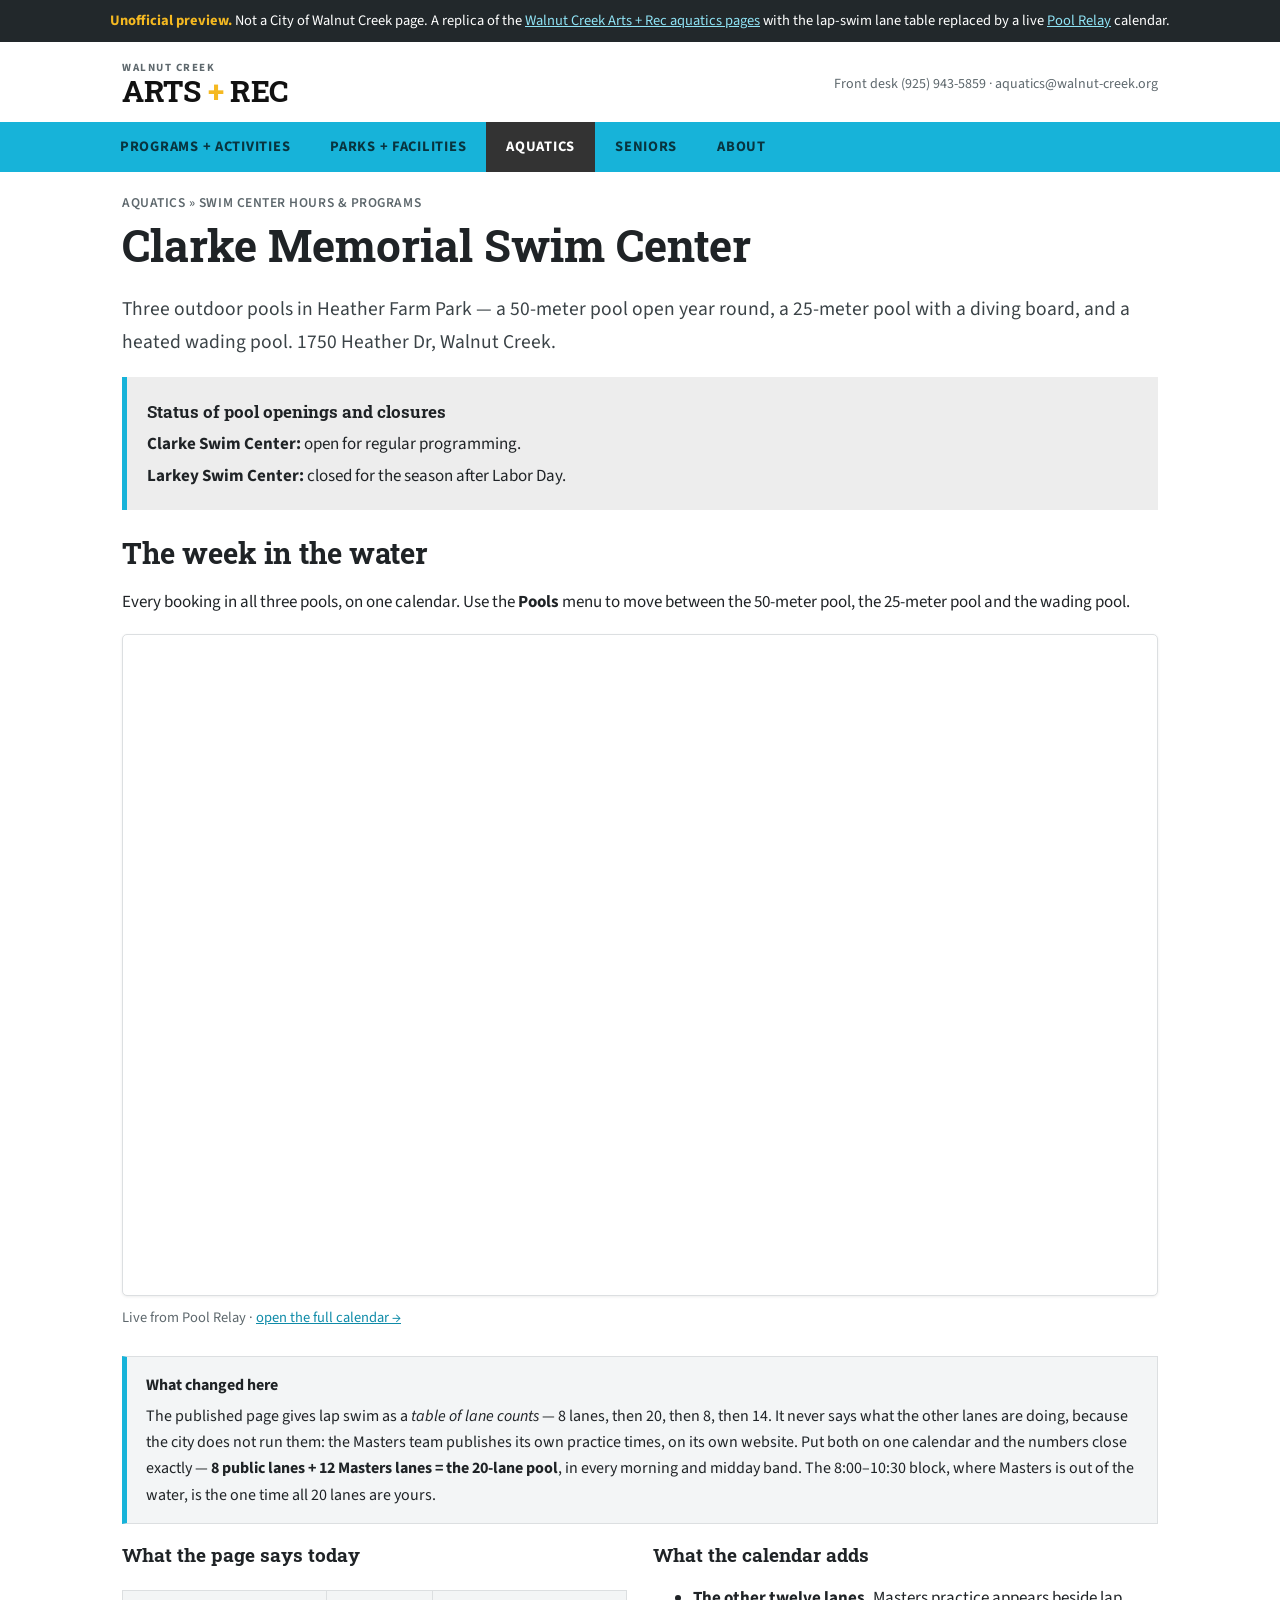
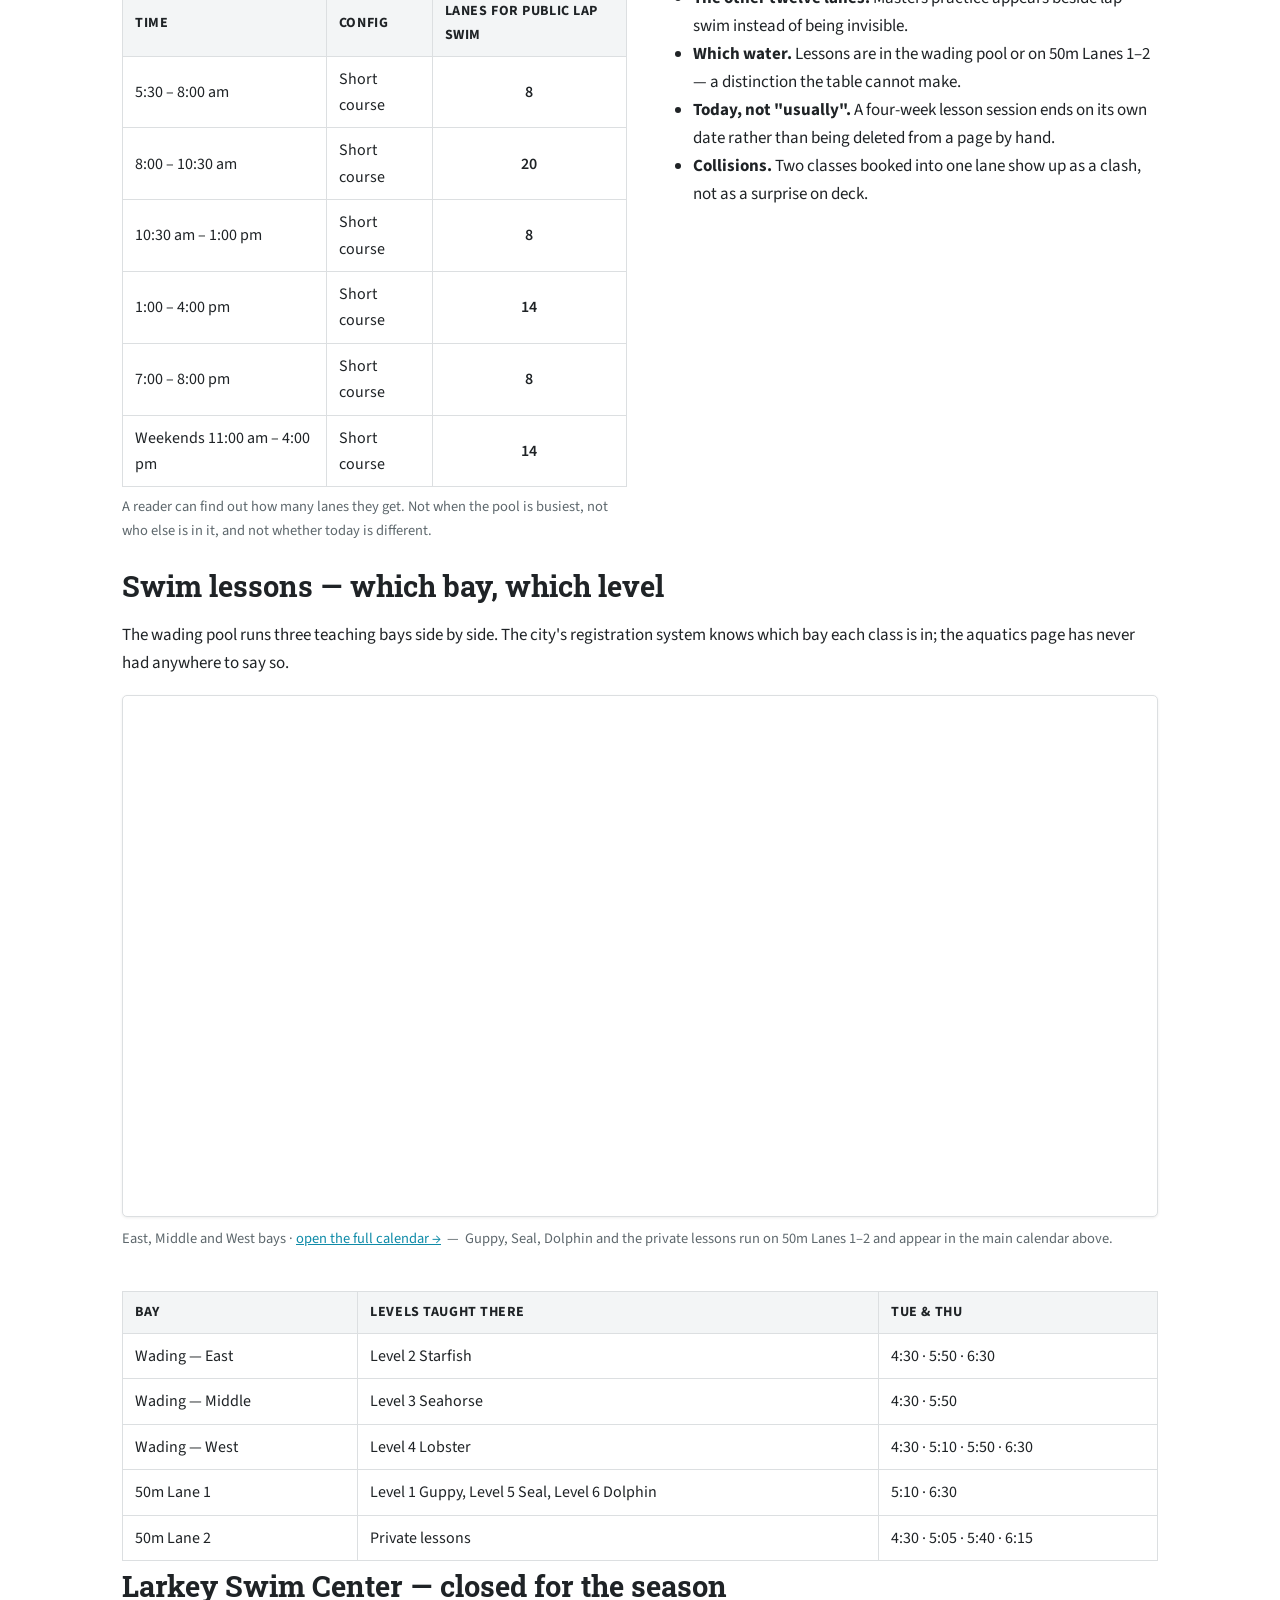
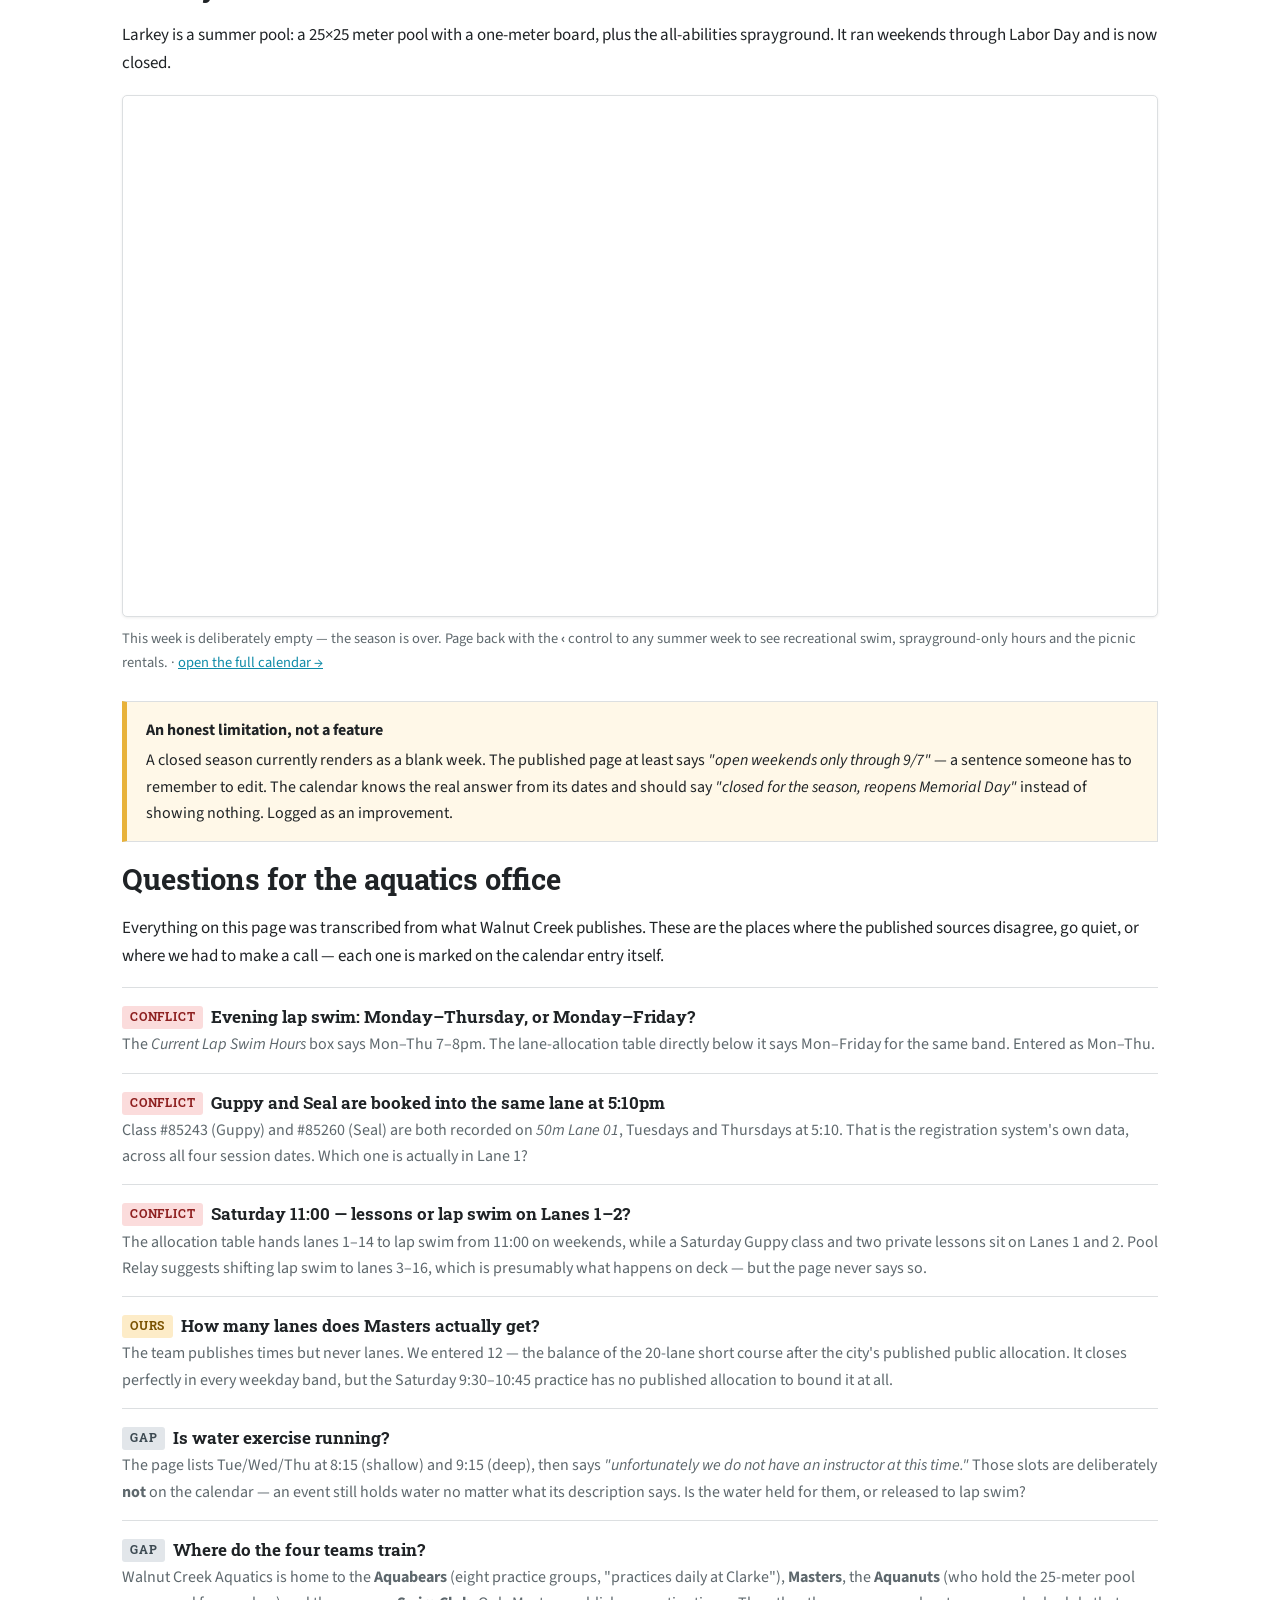
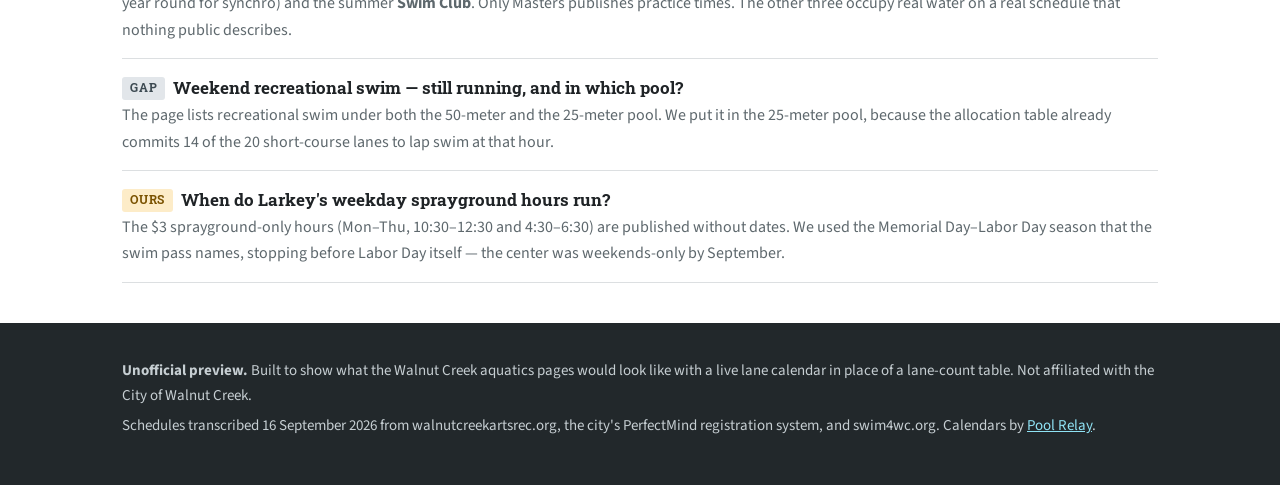
==== index.html @ 4fb36b35 "Walnut Creek Aquatics preview: the lane table as a live calendar Walnut Creek publishes lap swim as " ====
<!DOCTYPE html>
<!--
  UNOFFICIAL PREVIEW. Not a City of Walnut Creek website.
  A replica of walnutcreekartsrec.org/aquatics/swim-center-hours-programs/clarke-memorial-swim-center
  with the lap-swim LANE ALLOCATION TABLE replaced by a live Pool Relay calendar.
-->
<html lang="en">
<head>
<meta charset="utf-8">
<meta name="viewport" content="width=device-width, initial-scale=1">
<meta name="robots" content="noindex, nofollow">
<title>Clarke Memorial Swim Center &mdash; Walnut Creek Arts + Rec (Pool Relay preview)</title>
<meta name="description" content="Unofficial preview of the Walnut Creek aquatics pages with the lap-swim lane allocation table replaced by a live Pool Relay lane calendar.">
<link rel="preconnect" href="https://fonts.googleapis.com">
<link rel="preconnect" href="https://fonts.gstatic.com" crossorigin>
<link href="https://fonts.googleapis.com/css2?family=Roboto+Slab:wght@600;700&family=Source+Sans+3:ital,wght@0,400;0,600;0,700;1,400&display=swap" rel="stylesheet">
<style>
  :root{
    --cyan:    #17b3d9;   /* the Arts + Rec nav bar */
    --cyan-d:  #0f8ba8;
    --charcoal:#333333;   /* active nav pill */
    --gold:    #f5b921;   /* the "+" in the wordmark */
    --ink:     #1f2326;
    --muted:   #5e686d;
    --rule:    #dcdfe1;
    --wash:    #f3f5f6;
    --card:    #ededed;
    --warn-bg: #fff8e8;
    --warn-br: #e8b23a;
    --font:  "Source Sans 3", -apple-system, BlinkMacSystemFont, "Segoe UI", Helvetica, Arial, sans-serif;
    --slab:  "Roboto Slab", Georgia, "Times New Roman", serif;
  }
  *,*::before,*::after{ box-sizing:border-box }
  html{ -webkit-text-size-adjust:100% }
  body{ margin:0; background:#fff; color:var(--ink); font-family:var(--font); font-size:17px; line-height:1.65 }
  img{ max-width:100%; display:block }
  a{ color:var(--cyan-d) }
  h1,h2,h3{ font-family:var(--slab); line-height:1.2; margin:0 0 .5em }
  h1{ font-size:clamp(30px,5vw,44px) }
  h2{ font-size:clamp(22px,3.4vw,29px); margin-top:0 }
  h3{ font-size:19px }
  .wrap{ max-width:1080px; margin:0 auto; padding:0 22px }

  /* ── Unofficial ribbon ─────────────────────────────────────────────────── */
  .ribbon{
    background:#22282b; color:#fff; font-size:14.5px; line-height:1.55;
    padding:10px 20px; text-align:center;
  }
  .ribbon b{ color:var(--gold) }
  .ribbon a{ color:#8fe3f5 }

  /* ── Brand + nav ───────────────────────────────────────────────────────── */
  .brandbar{ padding:20px 0 16px }
  .brandbar .inner{ display:flex; align-items:center; gap:14px; flex-wrap:wrap }
  .mark{
    font-family:var(--slab); font-weight:700; letter-spacing:-.01em;
    font-size:30px; line-height:1; color:#111;
  }
  .mark .city{ display:block; font-family:var(--font); font-weight:700; font-size:11px;
    letter-spacing:.14em; color:var(--muted); margin-bottom:3px }
  .mark .plus{ color:var(--gold) }
  .brandbar .tel{ margin-left:auto; font-size:14px; color:var(--muted) }

  nav.main{ background:var(--cyan) }
  nav.main ul{ list-style:none; margin:0; padding:0; display:flex; flex-wrap:wrap;
    max-width:1080px; margin:0 auto }
  nav.main a{
    display:block; padding:13px 20px; color:#08343f; text-decoration:none;
    font-weight:700; font-size:14.5px; letter-spacing:.05em; text-transform:uppercase;
  }
  nav.main a:hover{ background:rgba(255,255,255,.28) }
  nav.main .on a{ background:var(--charcoal); color:#fff }

  .crumb{ font-size:13.5px; color:var(--muted); letter-spacing:.04em;
    text-transform:uppercase; padding:20px 0 4px; font-weight:600 }

  section{ padding:12px 0 34px }
  .lead{ font-size:19.5px; color:#3b4347 }

  /* ── Cards, callouts ───────────────────────────────────────────────────── */
  .status{
    background:var(--card); border-left:5px solid var(--cyan);
    padding:16px 20px; margin:0 0 26px;
  }
  .status p{ margin:.25em 0 }
  .status .hd{ font-family:var(--slab); font-weight:700; font-size:17px }

  .note{ border:1px solid var(--rule); border-left:5px solid var(--cyan);
    background:var(--wash); padding:15px 19px; margin:20px 0; font-size:16px }
  .note.warn{ background:var(--warn-bg); border-left-color:var(--warn-br) }
  .note .hd{ font-weight:700; display:block; margin-bottom:.25em }

  /* ── The calendar frame ────────────────────────────────────────────────── */
  .cal{ border:1px solid var(--rule); border-radius:5px; overflow:hidden;
    box-shadow:0 1px 3px rgba(0,0,0,.07); background:#fff; margin:18px 0 10px }
  .cal iframe{ width:100%; height:660px; border:0; display:block }
  .cal.short iframe{ height:520px }
  .capt{ font-size:14.5px; color:var(--muted); margin:0 0 26px }
  .capt a{ color:var(--cyan-d) }

  /* ── Tables ────────────────────────────────────────────────────────────── */
  table.sched{ width:100%; border-collapse:collapse; margin:14px 0 8px; font-size:16px }
  table.sched th, table.sched td{ border:1px solid var(--rule); padding:9px 12px; text-align:left }
  table.sched th{ background:var(--wash); font-weight:700; font-size:14px;
    text-transform:uppercase; letter-spacing:.04em }
  table.sched td.n{ text-align:center; font-variant-numeric:tabular-nums; font-weight:600 }
  .scroller{ overflow-x:auto }

  /* ── Two-up ────────────────────────────────────────────────────────────── */
  .two{ display:grid; grid-template-columns:1fr 1fr; gap:26px }
  @media (max-width:820px){ .two{ grid-template-columns:1fr } }

  .qa{ margin:0; padding:0; list-style:none }
  .qa li{ border-top:1px solid var(--rule); padding:15px 0 }
  .qa li:last-child{ border-bottom:1px solid var(--rule) }
  .qa .q{ font-weight:700; font-family:var(--slab) }
  .qa .a{ color:var(--muted); font-size:16px }
  .tag{ display:inline-block; font-size:11.5px; font-weight:700; letter-spacing:.07em;
    text-transform:uppercase; padding:2px 8px; border-radius:3px; vertical-align:2px;
    margin-right:8px }
  .tag.ours{ background:#fdecc8; color:#7a5200 }
  .tag.clash{ background:#fbdcdc; color:#8e2020 }
  .tag.gap{ background:#e2e6ea; color:#3d4a52 }

  footer{ background:#22282b; color:#c6ced2; margin-top:40px; padding:30px 0 40px;
    font-size:15px }
  footer a{ color:#8fe3f5 }
  footer .wrap > p{ margin:.4em 0 }
</style>
</head>
<body>

<div class="ribbon">
  <b>Unofficial preview.</b> Not a City of Walnut Creek page. A replica of the
  <a href="https://www.walnutcreekartsrec.org/aquatics" target="_blank" rel="noopener">Walnut Creek Arts&nbsp;+&nbsp;Rec aquatics pages</a>
  with the lap-swim lane table replaced by a live <a href="https://www.poolrelay.com" target="_blank" rel="noopener">Pool&nbsp;Relay</a> calendar.
</div>

<header class="brandbar">
  <div class="wrap inner">
    <div class="mark">
      <span class="city">WALNUT CREEK</span>ARTS <span class="plus">+</span> REC
    </div>
    <div class="tel">Front desk (925)&nbsp;943-5859 &middot; aquatics@walnut-creek.org</div>
  </div>
</header>

<nav class="main">
  <ul>
    <li><a href="https://www.walnutcreekartsrec.org/programs-activities" target="_blank" rel="noopener">Programs + Activities</a></li>
    <li><a href="https://www.walnutcreekartsrec.org/parks-facilities" target="_blank" rel="noopener">Parks + Facilities</a></li>
    <li class="on"><a href="#">Aquatics</a></li>
    <li><a href="https://www.walnutcreekartsrec.org/seniors" target="_blank" rel="noopener">Seniors</a></li>
    <li><a href="https://www.walnutcreekartsrec.org/about" target="_blank" rel="noopener">About</a></li>
  </ul>
</nav>

<div class="wrap">
  <div class="crumb">Aquatics &raquo; Swim Center Hours &amp; Programs</div>
  <h1>Clarke Memorial Swim Center</h1>
  <p class="lead">Three outdoor pools in Heather Farm Park &mdash; a 50-meter pool open year round,
  a 25-meter pool with a diving board, and a heated wading pool. 1750 Heather Dr, Walnut Creek.</p>

  <div class="status">
    <p class="hd">Status of pool openings and closures</p>
    <p><strong>Clarke Swim Center:</strong> open for regular programming.</p>
    <p><strong>Larkey Swim Center:</strong> closed for the season after Labor Day.</p>
  </div>
</div>

<!-- ────────────────────────────────────────────────────────────────────── -->
<section class="wrap">
  <h2>The week in the water</h2>
  <p>Every booking in all three pools, on one calendar. Use the <strong>Pools</strong> menu to move
  between the 50-meter pool, the 25-meter pool and the wading pool.</p>

  <div class="cal">
    <iframe src="https://www.poolrelay.com/embed/bgGoKLrxK8AcpRaiffiEyG"
            title="Clarke Memorial Swim Center — this week" loading="lazy"></iframe>
  </div>
  <p class="capt">Live from Pool Relay &middot;
    <a href="https://www.poolrelay.com/v/bgGoKLrxK8AcpRaiffiEyG" target="_blank" rel="noopener">open the full calendar &rarr;</a>
  </p>

  <div class="note">
    <span class="hd">What changed here</span>
    The published page gives lap swim as a <em>table of lane counts</em> &mdash; 8 lanes, then 20, then 8,
    then 14. It never says what the other lanes are doing, because the city does not run them: the
    Masters team publishes its own practice times, on its own website. Put both on one calendar and
    the numbers close exactly &mdash; <strong>8 public lanes + 12 Masters lanes = the 20-lane pool</strong>,
    in every morning and midday band. The 8:00&ndash;10:30 block, where Masters is out of the water,
    is the one time all 20 lanes are yours.
  </div>

  <div class="two">
    <div>
      <h3>What the page says today</h3>
      <div class="scroller">
      <table class="sched">
        <thead><tr><th>Time</th><th>Config</th><th>Lanes for public lap swim</th></tr></thead>
        <tbody>
          <tr><td>5:30 &ndash; 8:00 am</td><td>Short course</td><td class="n">8</td></tr>
          <tr><td>8:00 &ndash; 10:30 am</td><td>Short course</td><td class="n">20</td></tr>
          <tr><td>10:30 am &ndash; 1:00 pm</td><td>Short course</td><td class="n">8</td></tr>
          <tr><td>1:00 &ndash; 4:00 pm</td><td>Short course</td><td class="n">14</td></tr>
          <tr><td>7:00 &ndash; 8:00 pm</td><td>Short course</td><td class="n">8</td></tr>
          <tr><td>Weekends 11:00 am &ndash; 4:00 pm</td><td>Short course</td><td class="n">14</td></tr>
        </tbody>
      </table>
      </div>
      <p class="capt">A reader can find out how many lanes they get. Not when the pool is busiest,
      not who else is in it, and not whether today is different.</p>
    </div>
    <div>
      <h3>What the calendar adds</h3>
      <ul>
        <li><strong>The other twelve lanes.</strong> Masters practice appears beside lap swim instead of
        being invisible.</li>
        <li><strong>Which water.</strong> Lessons are in the wading pool or on 50m Lanes 1&ndash;2 &mdash;
        a distinction the table cannot make.</li>
        <li><strong>Today, not "usually".</strong> A four-week lesson session ends on its own date
        rather than being deleted from a page by hand.</li>
        <li><strong>Collisions.</strong> Two classes booked into one lane show up as a clash, not as a
        surprise on deck.</li>
      </ul>
    </div>
  </div>
</section>

<!-- ────────────────────────────────────────────────────────────────────── -->
<section class="wrap">
  <h2>Swim lessons &mdash; which bay, which level</h2>
  <p>The wading pool runs three teaching bays side by side. The city's registration system knows
  which bay each class is in; the aquatics page has never had anywhere to say so.</p>

  <div class="cal short">
    <iframe src="https://www.poolrelay.com/embed/EHMWrlAQ2CfgWIKRBXKQAC"
            title="Learn-to-swim bays — Clarke Wading Pool" loading="lazy"></iframe>
  </div>
  <p class="capt">East, Middle and West bays &middot;
    <a href="https://www.poolrelay.com/v/EHMWrlAQ2CfgWIKRBXKQAC" target="_blank" rel="noopener">open the full calendar &rarr;</a>
    &nbsp;&mdash;&nbsp; Guppy, Seal, Dolphin and the private lessons run on 50m Lanes&nbsp;1&ndash;2 and
    appear in the main calendar above.
  </p>

  <div class="scroller">
  <table class="sched">
    <thead><tr><th>Bay</th><th>Levels taught there</th><th>Tue &amp; Thu</th></tr></thead>
    <tbody>
      <tr><td>Wading &mdash; East</td><td>Level 2 Starfish</td><td>4:30 &middot; 5:50 &middot; 6:30</td></tr>
      <tr><td>Wading &mdash; Middle</td><td>Level 3 Seahorse</td><td>4:30 &middot; 5:50</td></tr>
      <tr><td>Wading &mdash; West</td><td>Level 4 Lobster</td><td>4:30 &middot; 5:10 &middot; 5:50 &middot; 6:30</td></tr>
      <tr><td>50m Lane 1</td><td>Level 1 Guppy, Level 5 Seal, Level 6 Dolphin</td><td>5:10 &middot; 6:30</td></tr>
      <tr><td>50m Lane 2</td><td>Private lessons</td><td>4:30 &middot; 5:05 &middot; 5:40 &middot; 6:15</td></tr>
    </tbody>
  </table>
  </div>
</section>

<!-- ────────────────────────────────────────────────────────────────────── -->
<section class="wrap">
  <h2>Larkey Swim Center &mdash; closed for the season</h2>
  <p>Larkey is a summer pool: a 25&times;25 meter pool with a one-meter board, plus the all-abilities
  sprayground. It ran weekends through Labor Day and is now closed.</p>

  <div class="cal short">
    <iframe src="https://www.poolrelay.com/embed/LSVJBxGGIxadLGeN6FzILO"
            title="Larkey Swim Center — the summer week" loading="lazy"></iframe>
  </div>
  <p class="capt">This week is deliberately empty &mdash; the season is over. Page back with the
    <strong>&lsaquo;</strong> control to any summer week to see recreational swim, sprayground-only
    hours and the picnic rentals. &middot;
    <a href="https://www.poolrelay.com/v/LSVJBxGGIxadLGeN6FzILO" target="_blank" rel="noopener">open the full calendar &rarr;</a>
  </p>

  <div class="note warn">
    <span class="hd">An honest limitation, not a feature</span>
    A closed season currently renders as a blank week. The published page at least says
    <em>"open weekends only through 9/7"</em> &mdash; a sentence someone has to remember to edit. The
    calendar knows the real answer from its dates and should say <em>"closed for the season, reopens
    Memorial Day"</em> instead of showing nothing. Logged as an improvement.
  </div>
</section>

<!-- ────────────────────────────────────────────────────────────────────── -->
<section class="wrap">
  <h2>Questions for the aquatics office</h2>
  <p>Everything on this page was transcribed from what Walnut Creek publishes. These are the places
  where the published sources disagree, go quiet, or where we had to make a call &mdash; each one is
  marked on the calendar entry itself.</p>

  <ul class="qa">
    <li>
      <div class="q"><span class="tag clash">Conflict</span>Evening lap swim: Monday&ndash;Thursday, or Monday&ndash;Friday?</div>
      <div class="a">The <em>Current Lap Swim Hours</em> box says Mon&ndash;Thu 7&ndash;8pm. The lane-allocation
      table directly below it says Mon&ndash;Friday for the same band. Entered as Mon&ndash;Thu.</div>
    </li>
    <li>
      <div class="q"><span class="tag clash">Conflict</span>Guppy and Seal are booked into the same lane at 5:10pm</div>
      <div class="a">Class #85243 (Guppy) and #85260 (Seal) are both recorded on <em>50m Lane 01</em>,
      Tuesdays and Thursdays at 5:10. That is the registration system's own data, across all four
      session dates. Which one is actually in Lane 1?</div>
    </li>
    <li>
      <div class="q"><span class="tag clash">Conflict</span>Saturday 11:00 &mdash; lessons or lap swim on Lanes 1&ndash;2?</div>
      <div class="a">The allocation table hands lanes 1&ndash;14 to lap swim from 11:00 on weekends,
      while a Saturday Guppy class and two private lessons sit on Lanes 1 and 2. Pool Relay suggests
      shifting lap swim to lanes 3&ndash;16, which is presumably what happens on deck &mdash; but the
      page never says so.</div>
    </li>
    <li>
      <div class="q"><span class="tag ours">Ours</span>How many lanes does Masters actually get?</div>
      <div class="a">The team publishes times but never lanes. We entered 12 &mdash; the balance of the
      20-lane short course after the city's published public allocation. It closes perfectly in every
      weekday band, but the Saturday 9:30&ndash;10:45 practice has no published allocation to bound it
      at all.</div>
    </li>
    <li>
      <div class="q"><span class="tag gap">Gap</span>Is water exercise running?</div>
      <div class="a">The page lists Tue/Wed/Thu at 8:15 (shallow) and 9:15 (deep), then says
      <em>"unfortunately we do not have an instructor at this time."</em> Those slots are deliberately
      <strong>not</strong> on the calendar &mdash; an event still holds water no matter what its
      description says. Is the water held for them, or released to lap swim?</div>
    </li>
    <li>
      <div class="q"><span class="tag gap">Gap</span>Where do the four teams train?</div>
      <div class="a">Walnut Creek Aquatics is home to the <strong>Aquabears</strong> (eight practice
      groups, "practices daily at Clarke"), <strong>Masters</strong>, the <strong>Aquanuts</strong>
      (who hold the 25-meter pool year round for synchro) and the summer <strong>Swim Club</strong>.
      Only Masters publishes practice times. The other three occupy real water on a real schedule
      that nothing public describes.</div>
    </li>
    <li>
      <div class="q"><span class="tag gap">Gap</span>Weekend recreational swim &mdash; still running, and in which pool?</div>
      <div class="a">The page lists recreational swim under both the 50-meter and the 25-meter pool.
      We put it in the 25-meter pool, because the allocation table already commits 14 of the 20
      short-course lanes to lap swim at that hour.</div>
    </li>
    <li>
      <div class="q"><span class="tag ours">Ours</span>When do Larkey's weekday sprayground hours run?</div>
      <div class="a">The $3 sprayground-only hours (Mon&ndash;Thu, 10:30&ndash;12:30 and 4:30&ndash;6:30)
      are published without dates. We used the Memorial Day&ndash;Labor Day season that the swim pass
      names, stopping before Labor Day itself &mdash; the center was weekends-only by September.</div>
    </li>
  </ul>
</section>

<footer>
  <div class="wrap">
    <p><strong>Unofficial preview.</strong> Built to show what the Walnut Creek aquatics pages
    would look like with a live lane calendar in place of a lane-count table. Not affiliated with
    the City of Walnut Creek.</p>
    <p>Schedules transcribed 16 September 2026 from walnutcreekartsrec.org, the city's PerfectMind
    registration system, and swim4wc.org. Calendars by
    <a href="https://www.poolrelay.com" target="_blank" rel="noopener">Pool Relay</a>.</p>
  </div>
</footer>

</body>
</html>
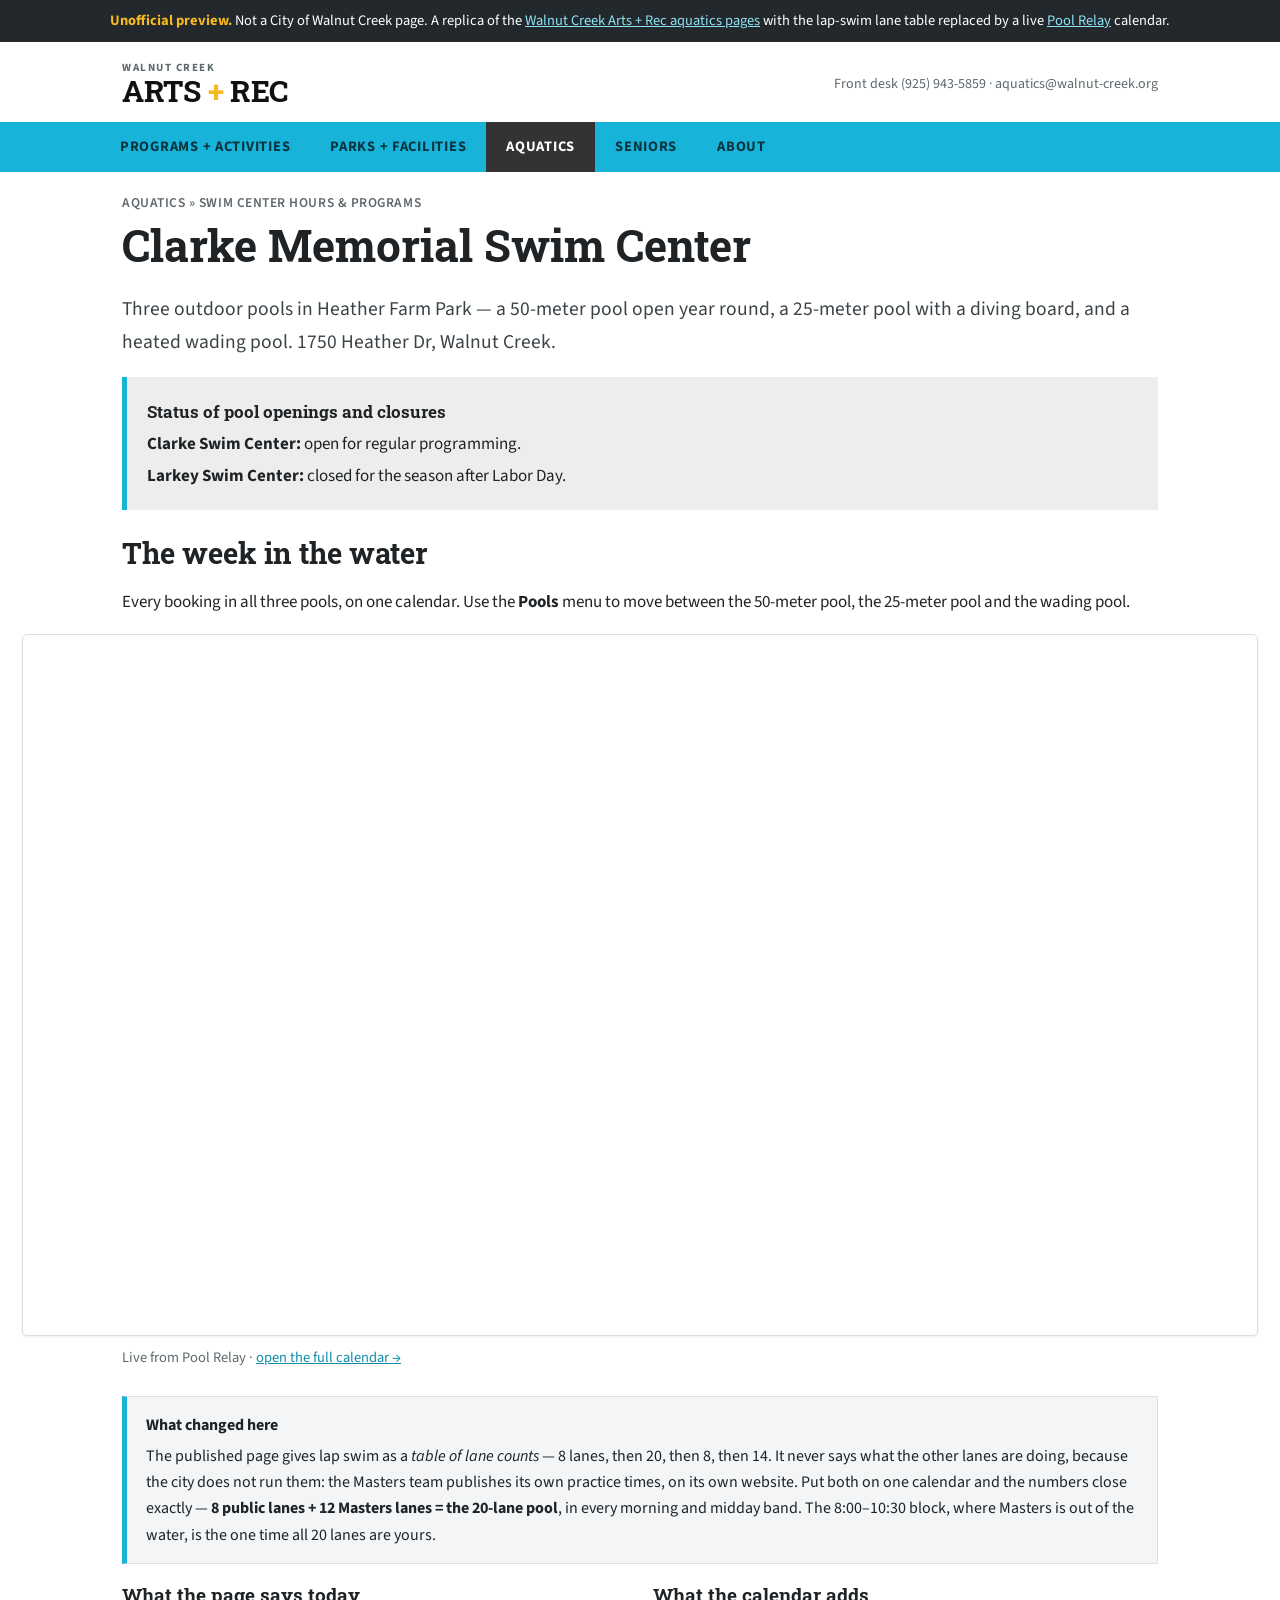
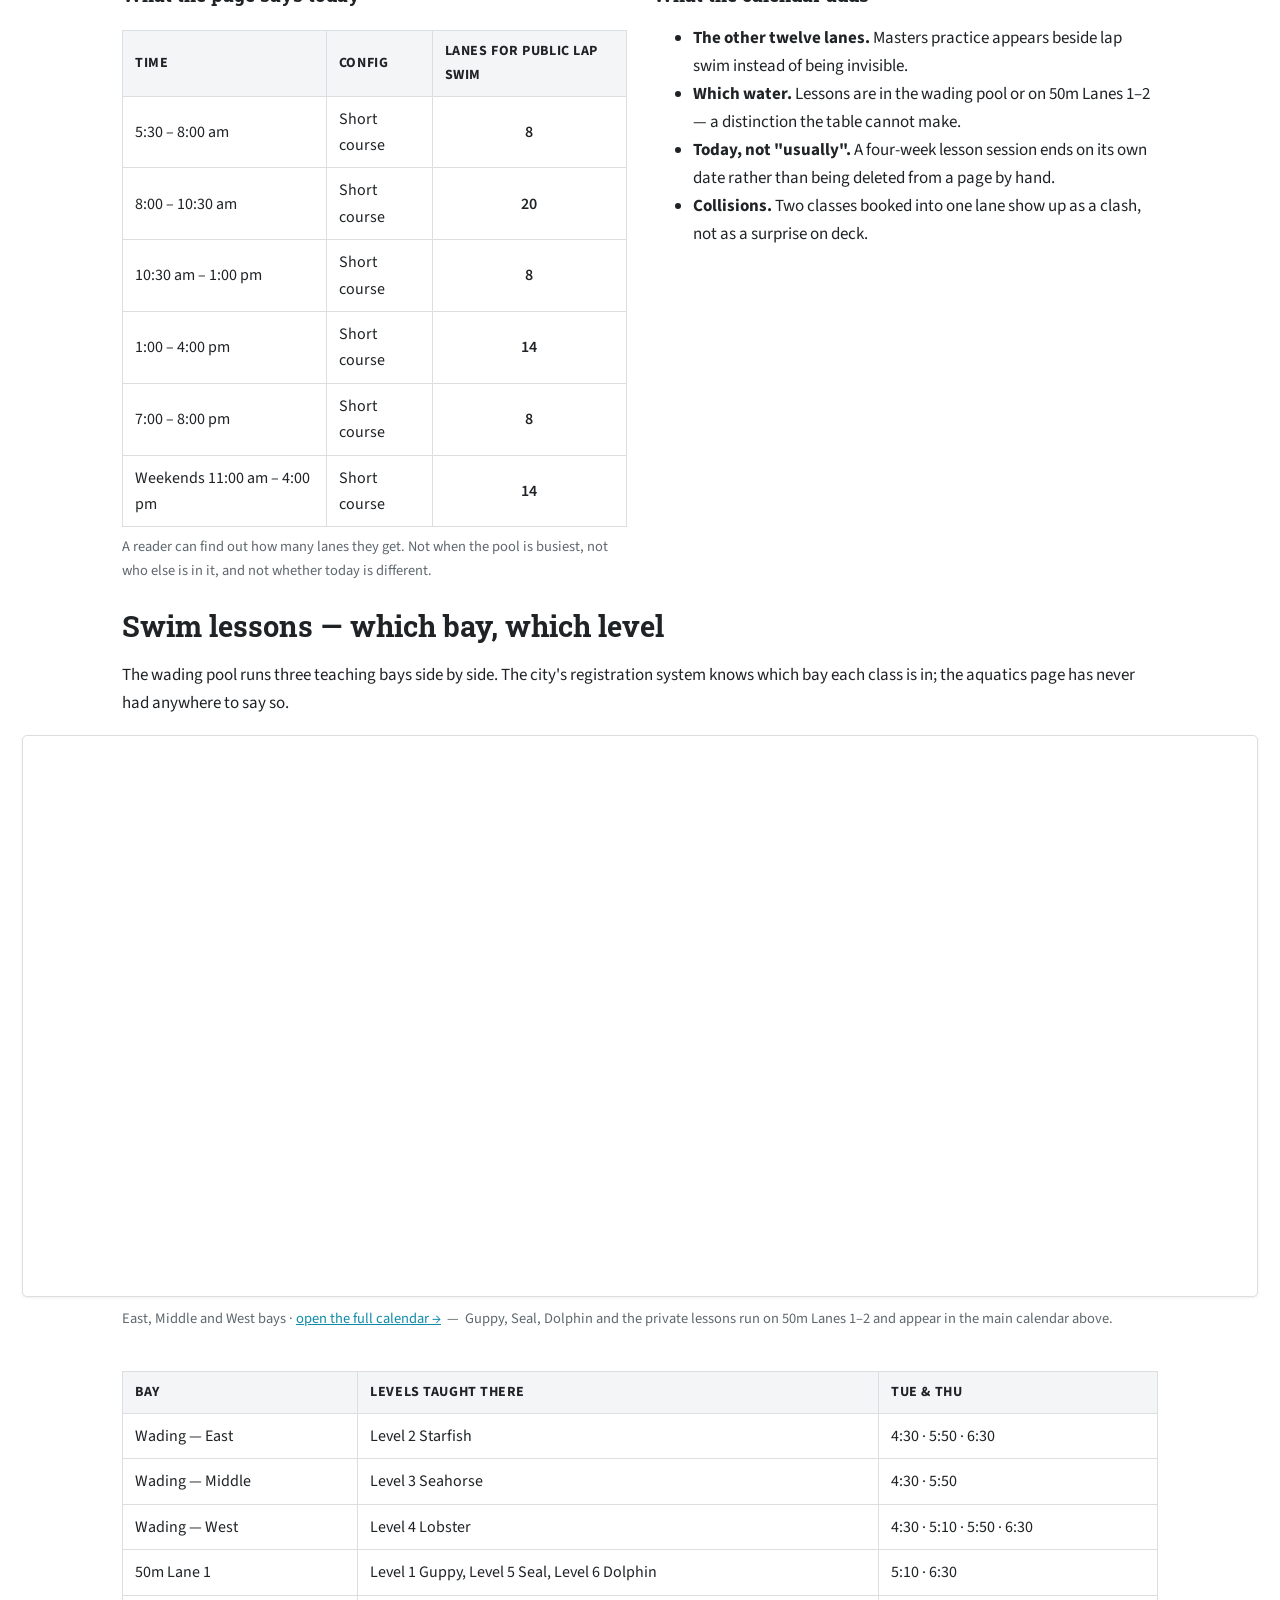
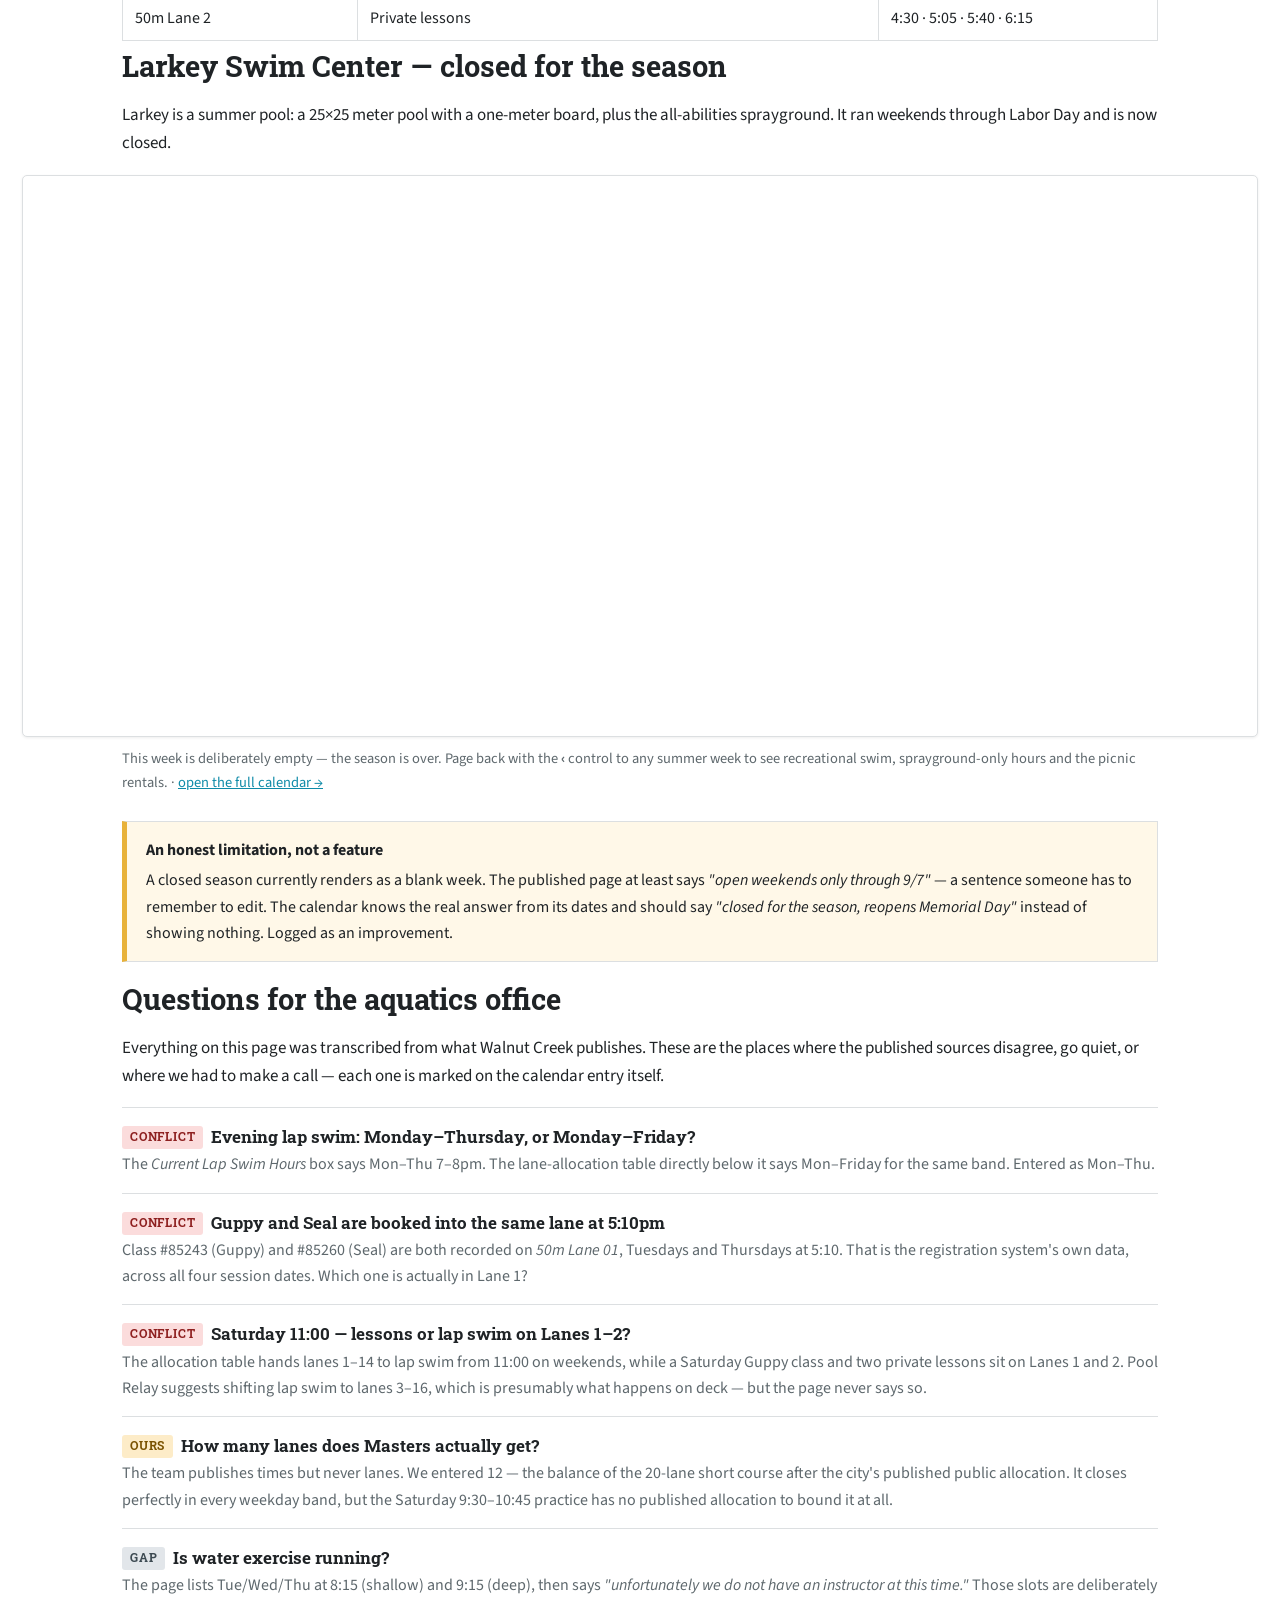
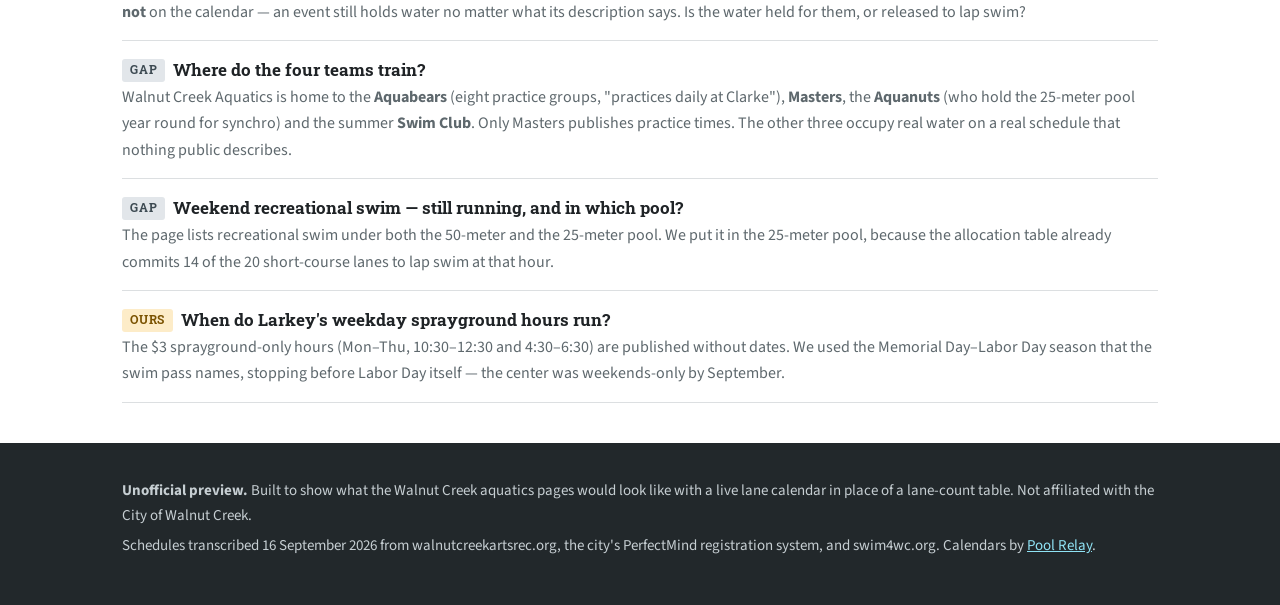
==== commit 3b9fe2be: "Let the calendars out of the prose column A week of twenty lanes across seven days needs more width " ====
--- a/index.html
+++ b/index.html
@@ -91,10 +91,13 @@
   .note .hd{ font-weight:700; display:block; margin-bottom:.25em }
 
   /* ── The calendar frame ────────────────────────────────────────────────── */
+  /* A week of twenty lanes needs more width than a column of prose does, so the
+     calendars break out of the 1080px text measure and center on the viewport. */
   .cal{ border:1px solid var(--rule); border-radius:5px; overflow:hidden;
-    box-shadow:0 1px 3px rgba(0,0,0,.07); background:#fff; margin:18px 0 10px }
-  .cal iframe{ width:100%; height:660px; border:0; display:block }
-  .cal.short iframe{ height:520px }
+    box-shadow:0 1px 3px rgba(0,0,0,.07); background:#fff; margin:18px 0 10px;
+    width:min(1460px, calc(100vw - 44px)); margin-left:50%; transform:translateX(-50%) }
+  .cal iframe{ width:100%; height:700px; border:0; display:block }
+  .cal.short iframe{ height:560px }
   .capt{ font-size:14.5px; color:var(--muted); margin:0 0 26px }
   .capt a{ color:var(--cyan-d) }
 
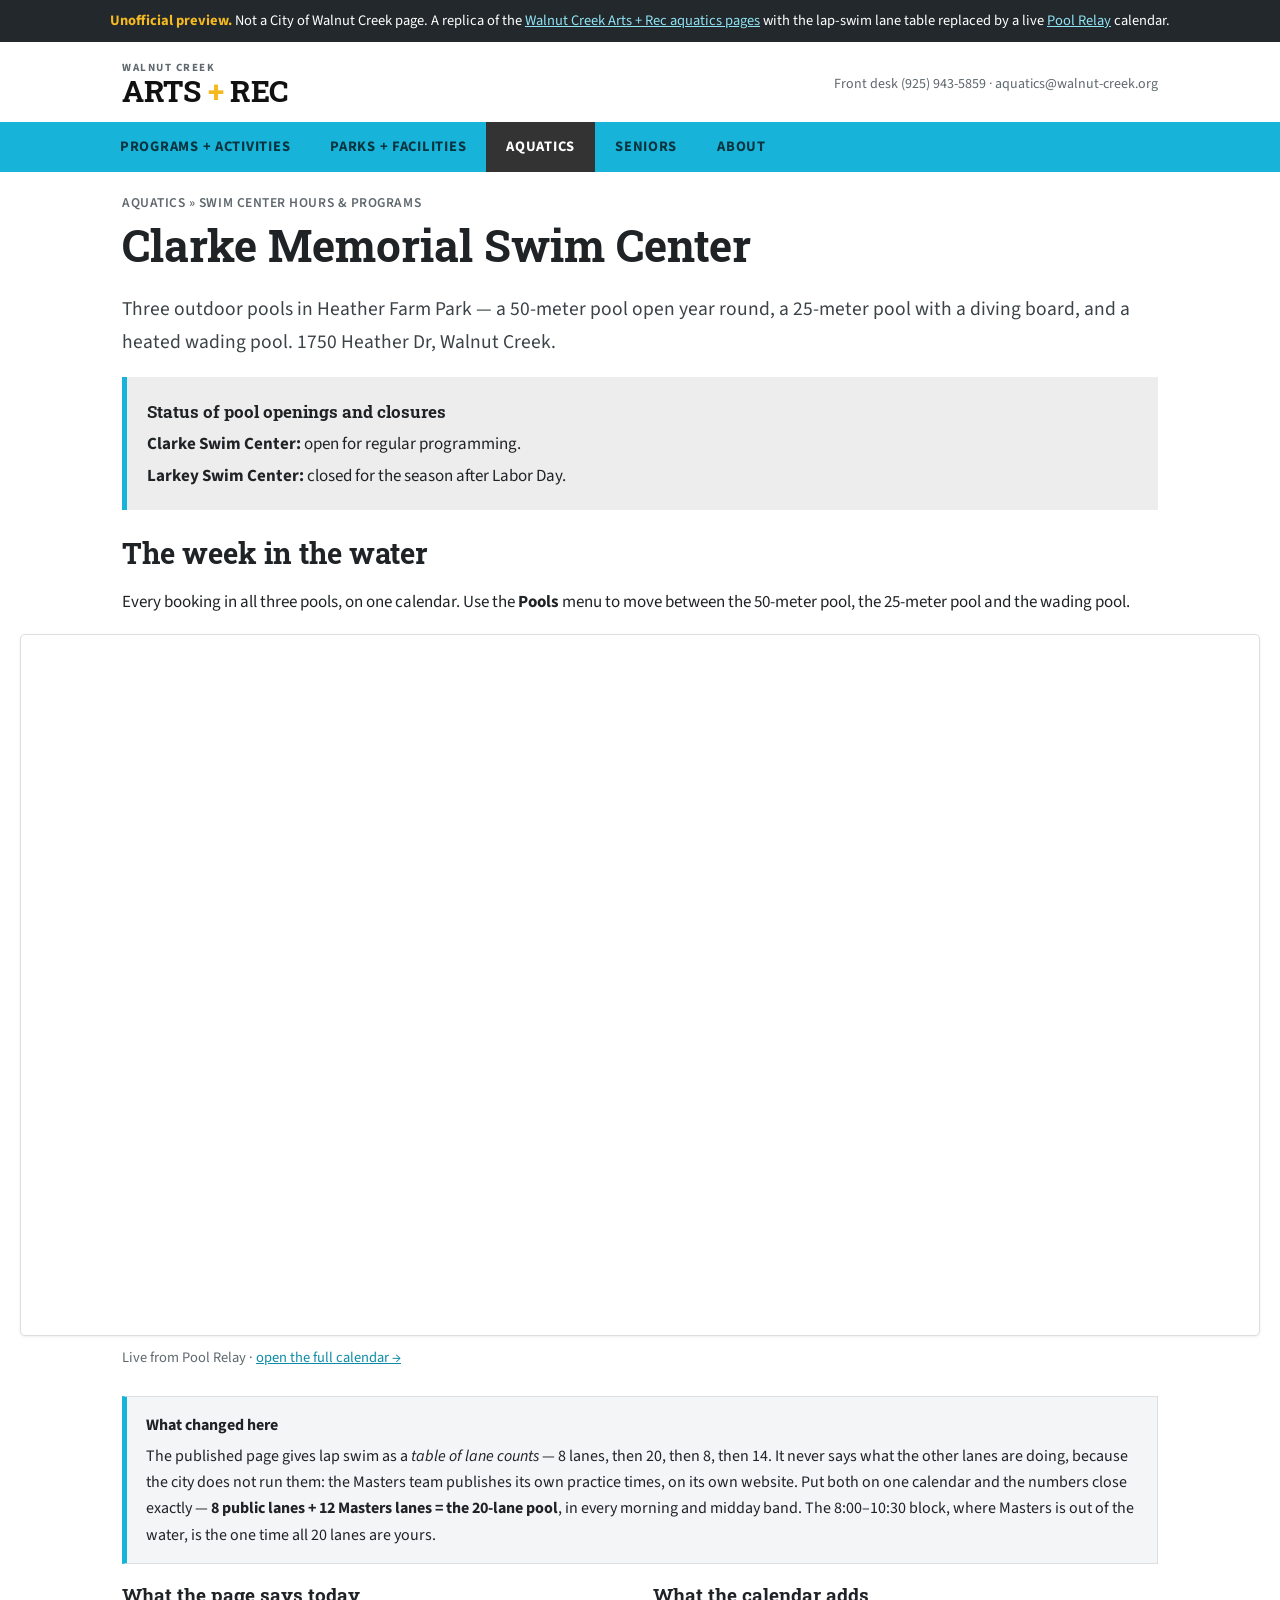
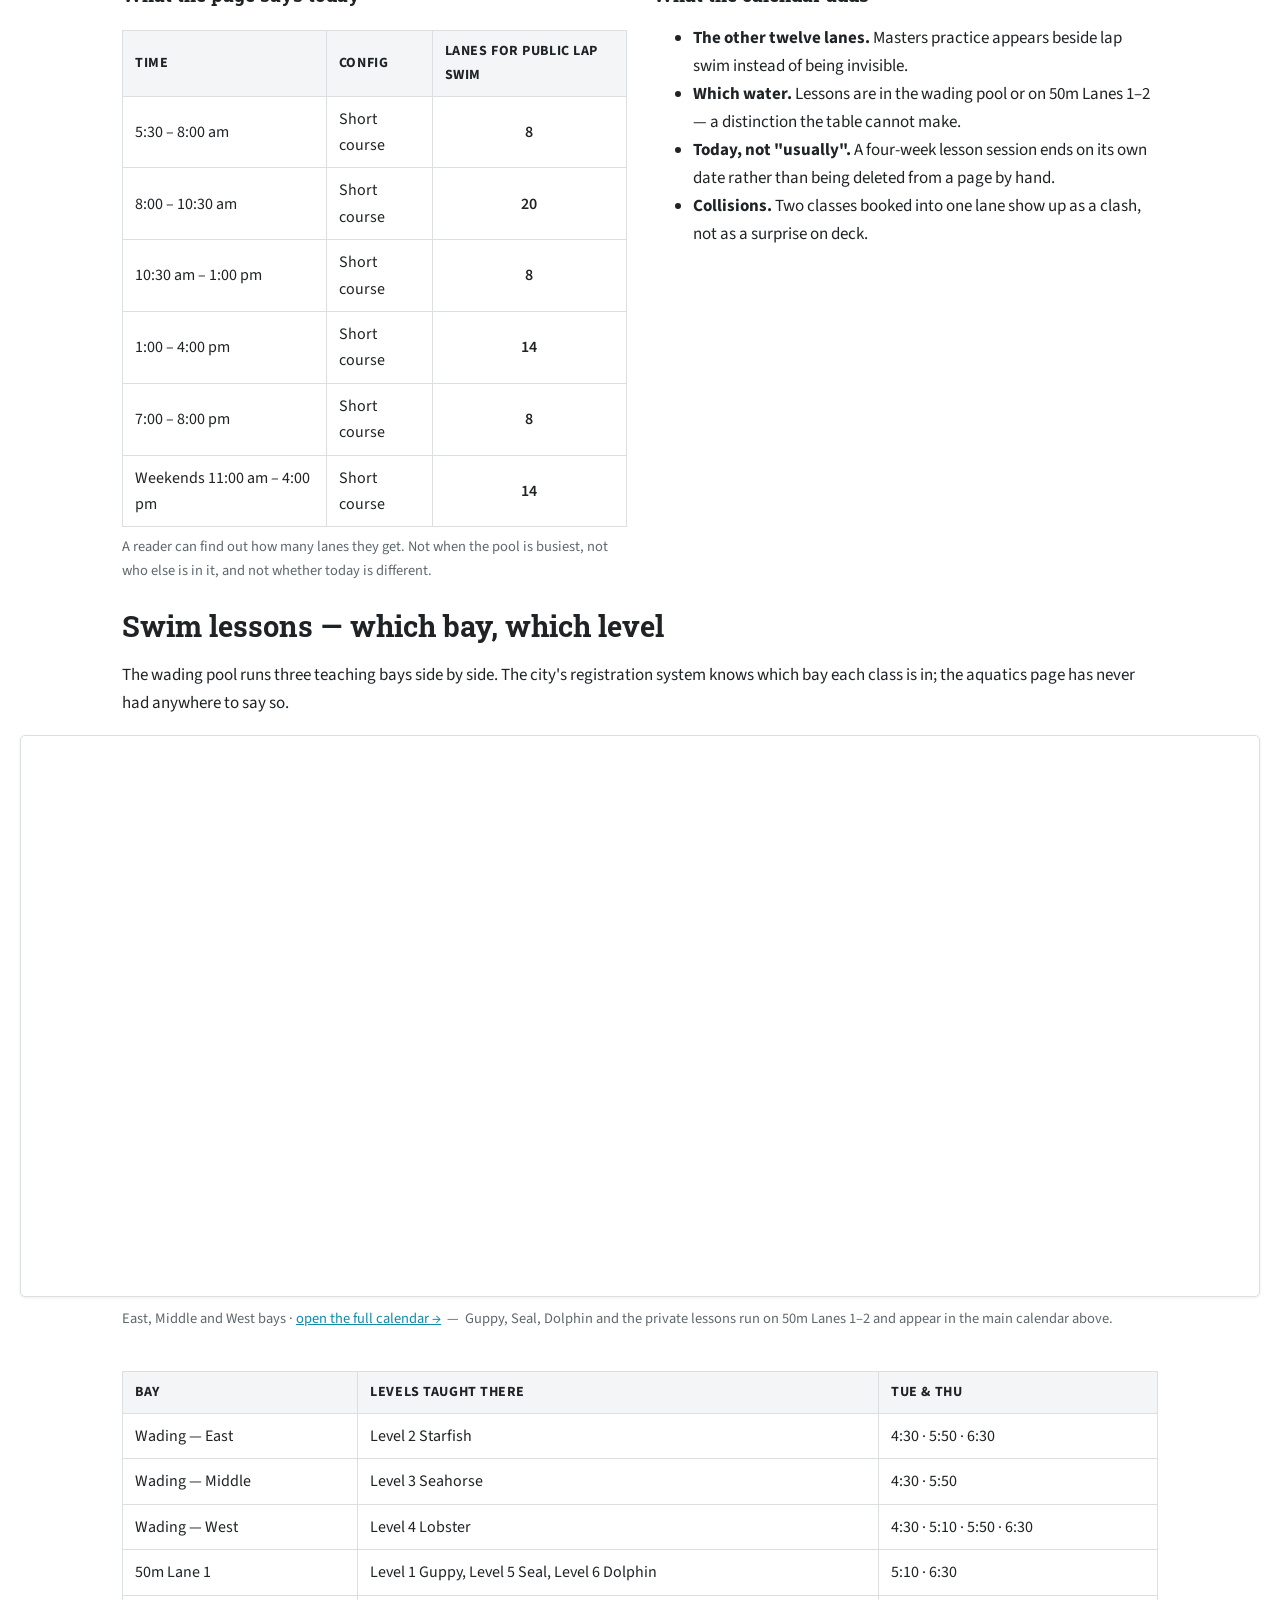
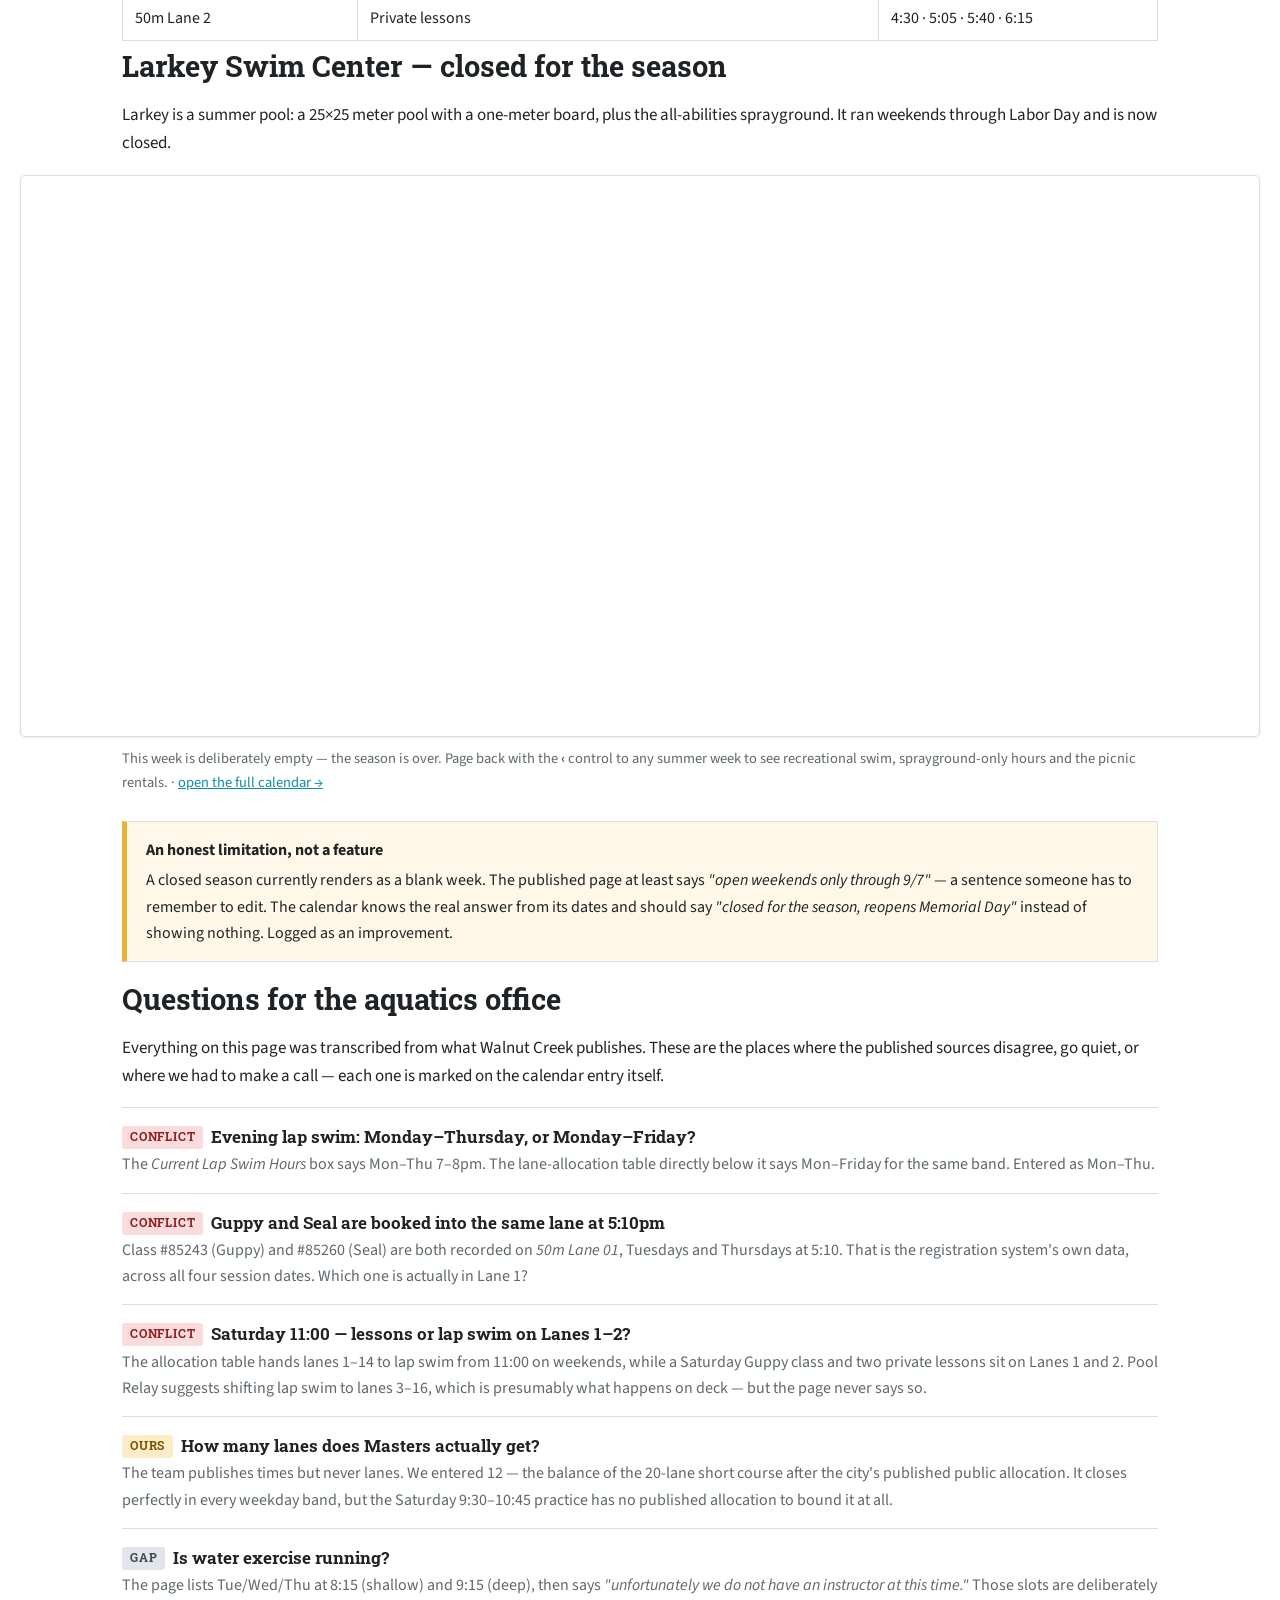
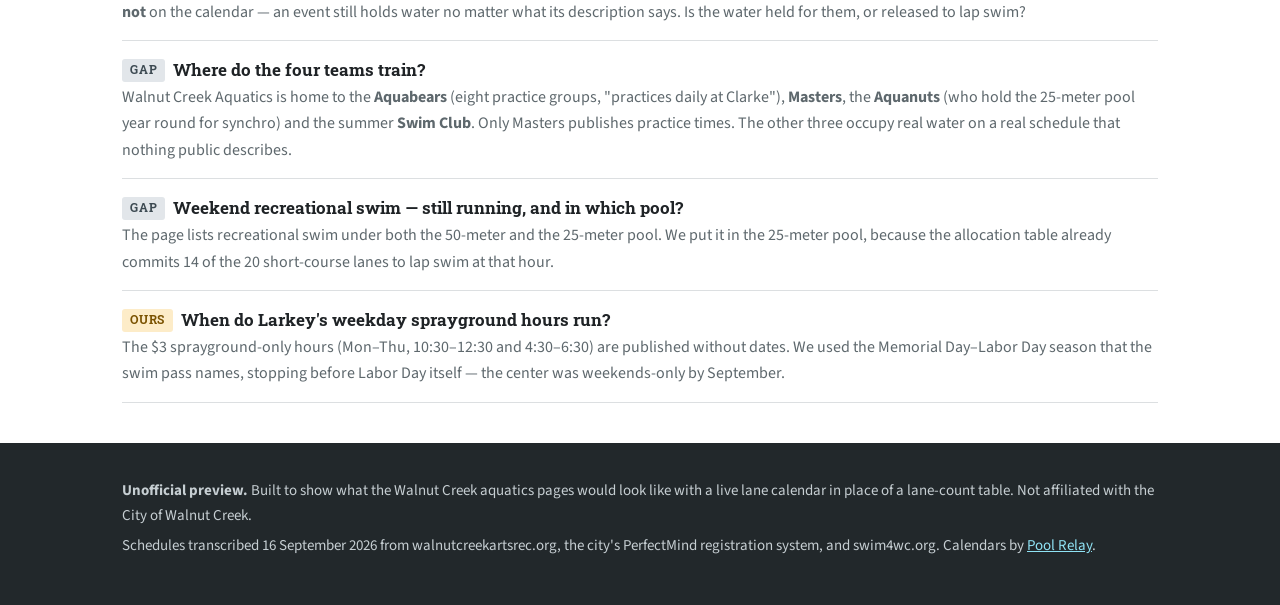
==== commit d619d66b: "Center the break-out calendars with left:50%, not margin-left:50% margin-left:50% is resolved agains" ====
--- a/index.html
+++ b/index.html
@@ -95,7 +95,8 @@
      calendars break out of the 1080px text measure and center on the viewport. */
   .cal{ border:1px solid var(--rule); border-radius:5px; overflow:hidden;
     box-shadow:0 1px 3px rgba(0,0,0,.07); background:#fff; margin:18px 0 10px;
-    width:min(1460px, calc(100vw - 44px)); margin-left:50%; transform:translateX(-50%) }
+    position:relative; left:50%; transform:translateX(-50%);
+    width:min(1460px, calc(100vw - 40px)) }
   .cal iframe{ width:100%; height:700px; border:0; display:block }
   .cal.short iframe{ height:560px }
   .capt{ font-size:14.5px; color:var(--muted); margin:0 0 26px }
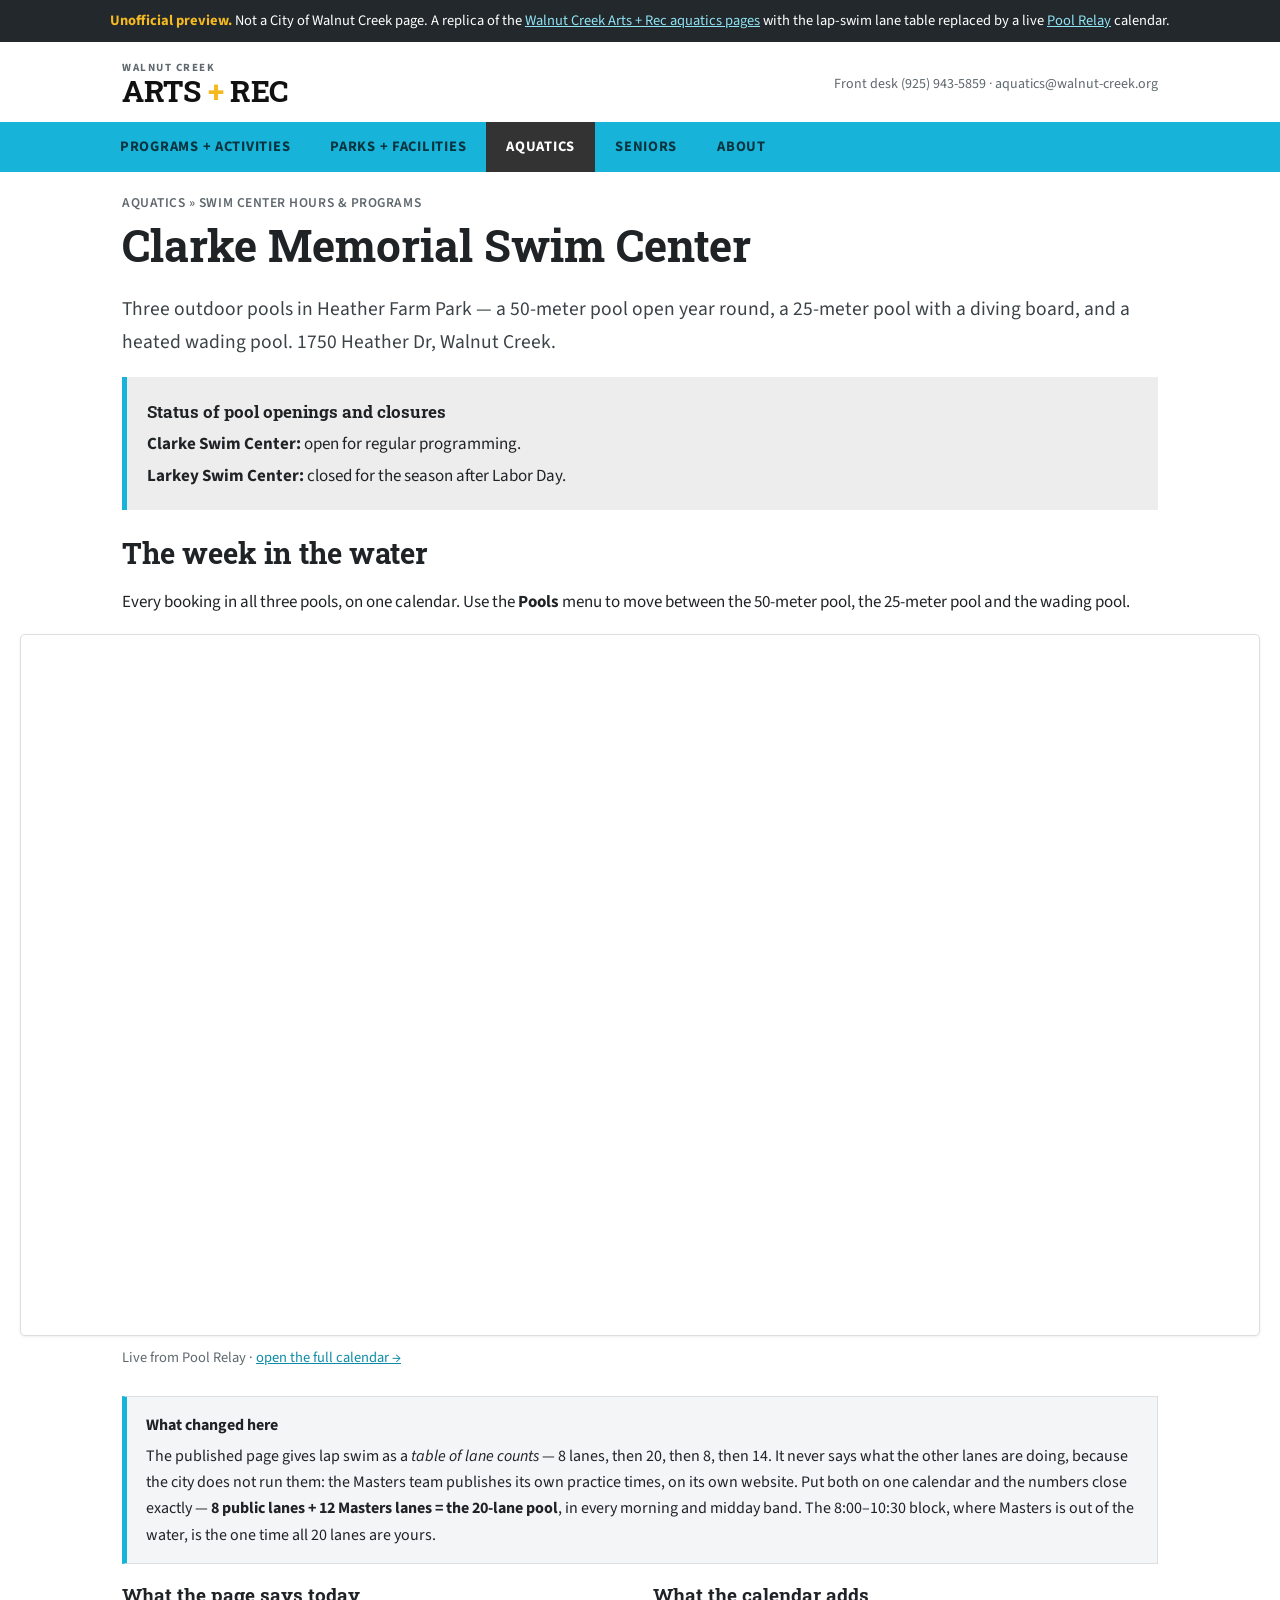
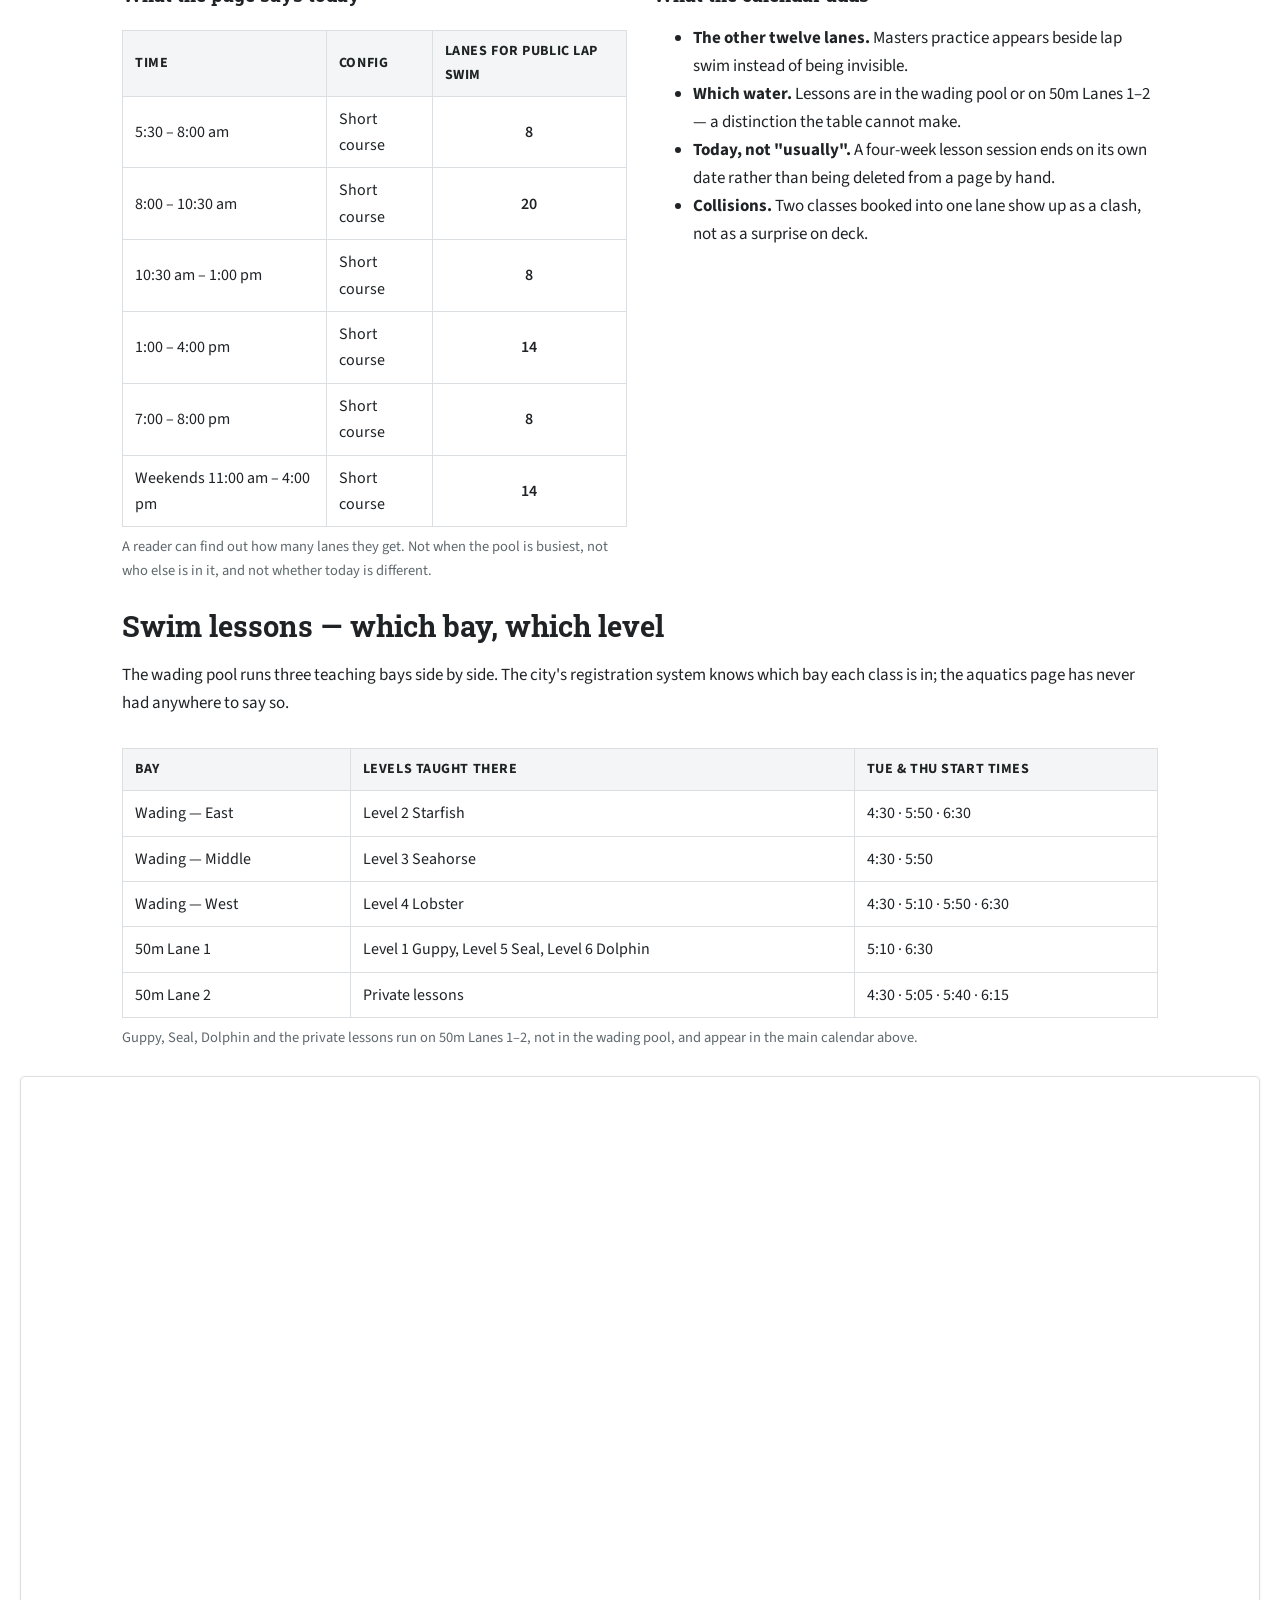
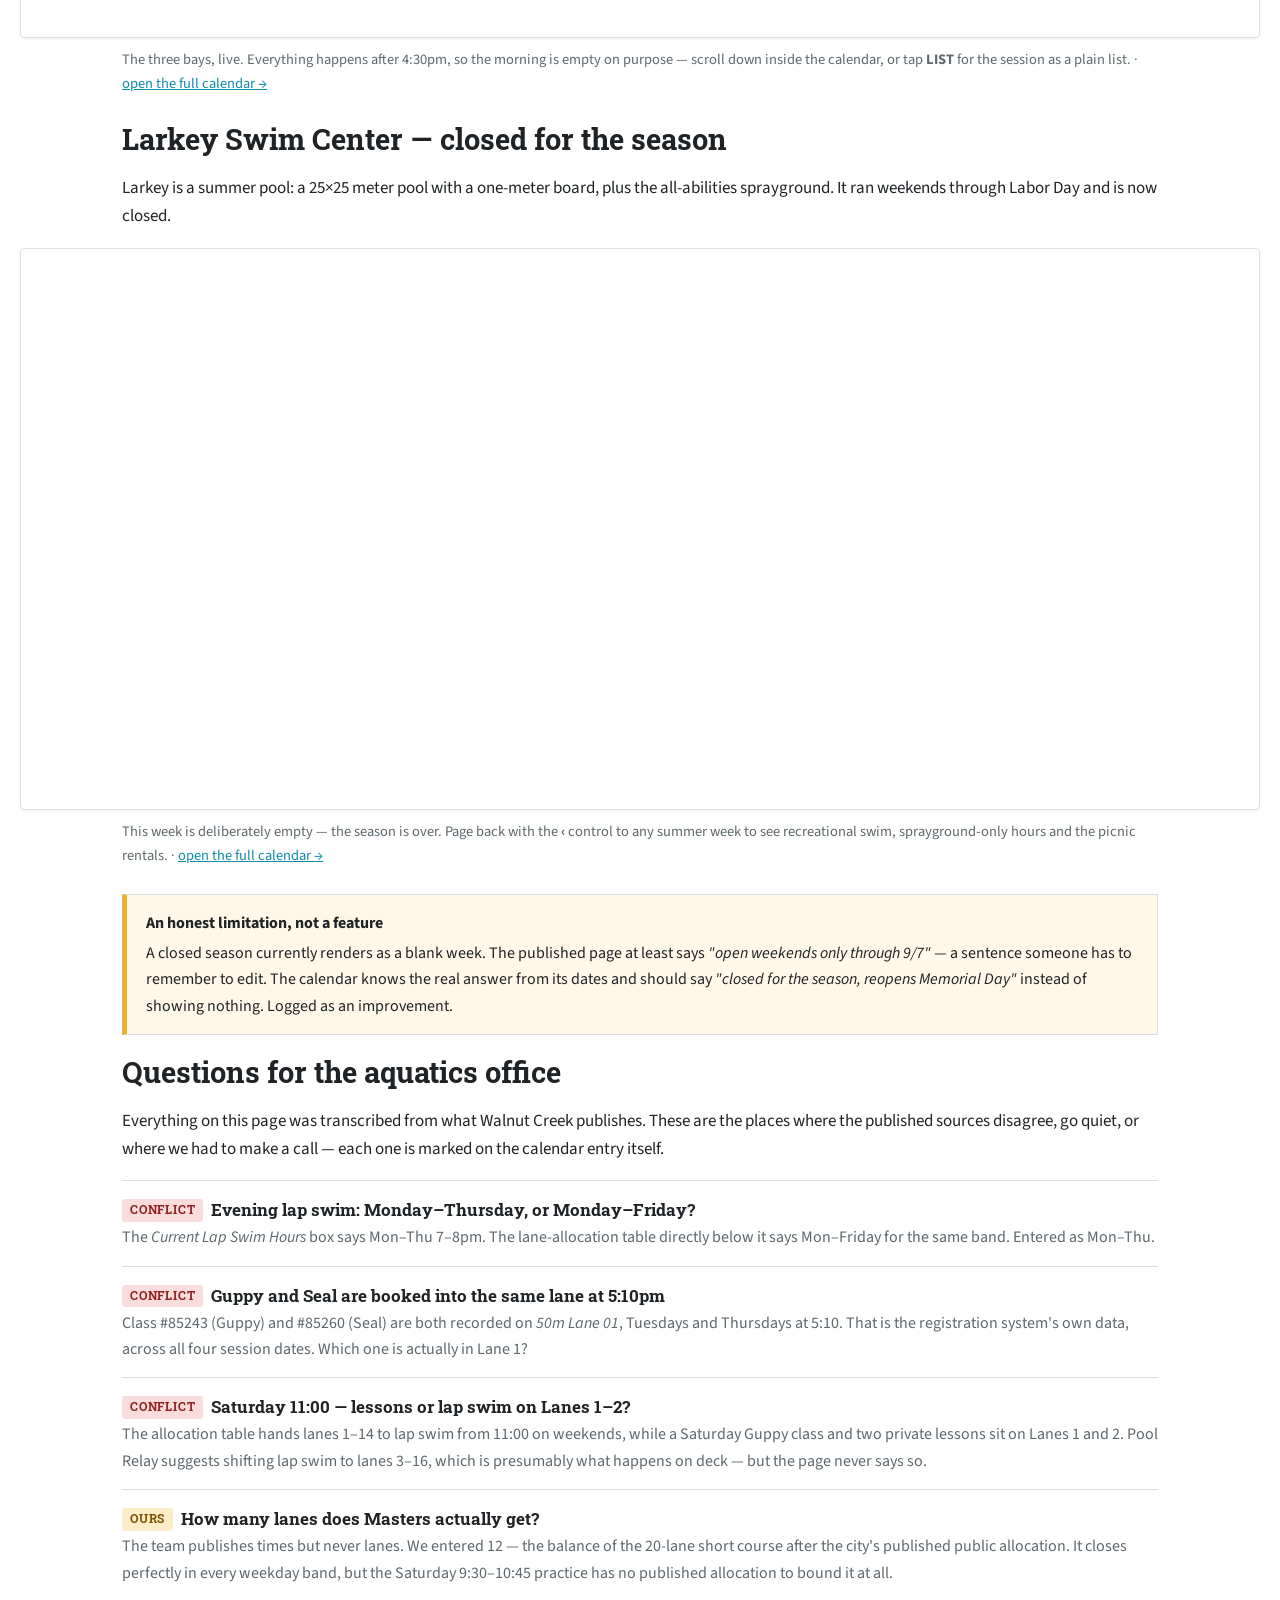
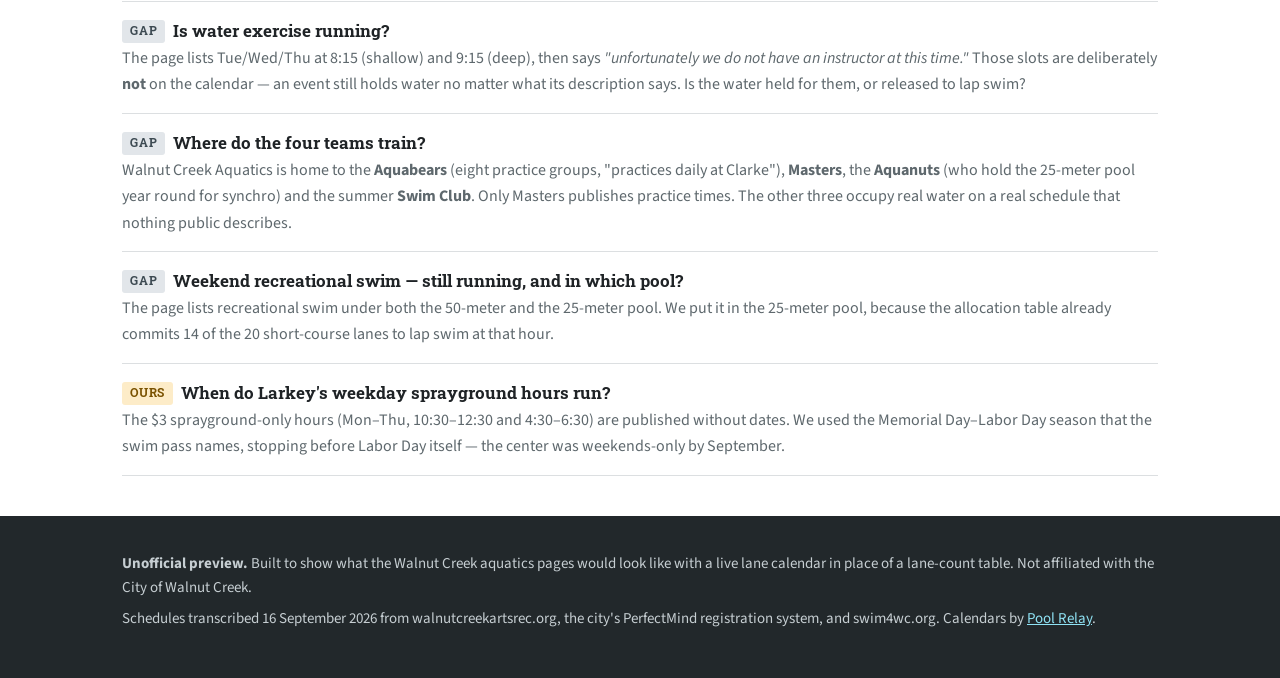
==== commit 841a6bc6: "Lead the lessons section with the table, not the calendar Every lesson runs after 4:30pm, and a save" ====
--- a/index.html
+++ b/index.html
@@ -237,19 +237,9 @@
   <p>The wading pool runs three teaching bays side by side. The city's registration system knows
   which bay each class is in; the aquatics page has never had anywhere to say so.</p>
 
-  <div class="cal short">
-    <iframe src="https://www.poolrelay.com/embed/EHMWrlAQ2CfgWIKRBXKQAC"
-            title="Learn-to-swim bays — Clarke Wading Pool" loading="lazy"></iframe>
-  </div>
-  <p class="capt">East, Middle and West bays &middot;
-    <a href="https://www.poolrelay.com/v/EHMWrlAQ2CfgWIKRBXKQAC" target="_blank" rel="noopener">open the full calendar &rarr;</a>
-    &nbsp;&mdash;&nbsp; Guppy, Seal, Dolphin and the private lessons run on 50m Lanes&nbsp;1&ndash;2 and
-    appear in the main calendar above.
-  </p>
-
   <div class="scroller">
   <table class="sched">
-    <thead><tr><th>Bay</th><th>Levels taught there</th><th>Tue &amp; Thu</th></tr></thead>
+    <thead><tr><th>Bay</th><th>Levels taught there</th><th>Tue &amp; Thu start times</th></tr></thead>
     <tbody>
       <tr><td>Wading &mdash; East</td><td>Level 2 Starfish</td><td>4:30 &middot; 5:50 &middot; 6:30</td></tr>
       <tr><td>Wading &mdash; Middle</td><td>Level 3 Seahorse</td><td>4:30 &middot; 5:50</td></tr>
@@ -259,6 +249,18 @@
     </tbody>
   </table>
   </div>
+  <p class="capt">Guppy, Seal, Dolphin and the private lessons run on 50m Lanes&nbsp;1&ndash;2, not in the
+  wading pool, and appear in the main calendar above.</p>
+
+  <div class="cal short">
+    <iframe src="https://www.poolrelay.com/embed/EHMWrlAQ2CfgWIKRBXKQAC"
+            title="Learn-to-swim bays — Clarke Wading Pool" loading="lazy"></iframe>
+  </div>
+  <p class="capt">The three bays, live. Everything happens after 4:30pm, so the morning is empty on
+    purpose &mdash; scroll down inside the calendar, or tap <strong>LIST</strong> for the session as a
+    plain list. &middot;
+    <a href="https://www.poolrelay.com/v/EHMWrlAQ2CfgWIKRBXKQAC" target="_blank" rel="noopener">open the full calendar &rarr;</a>
+  </p>
 </section>
 
 <!-- ────────────────────────────────────────────────────────────────────── -->
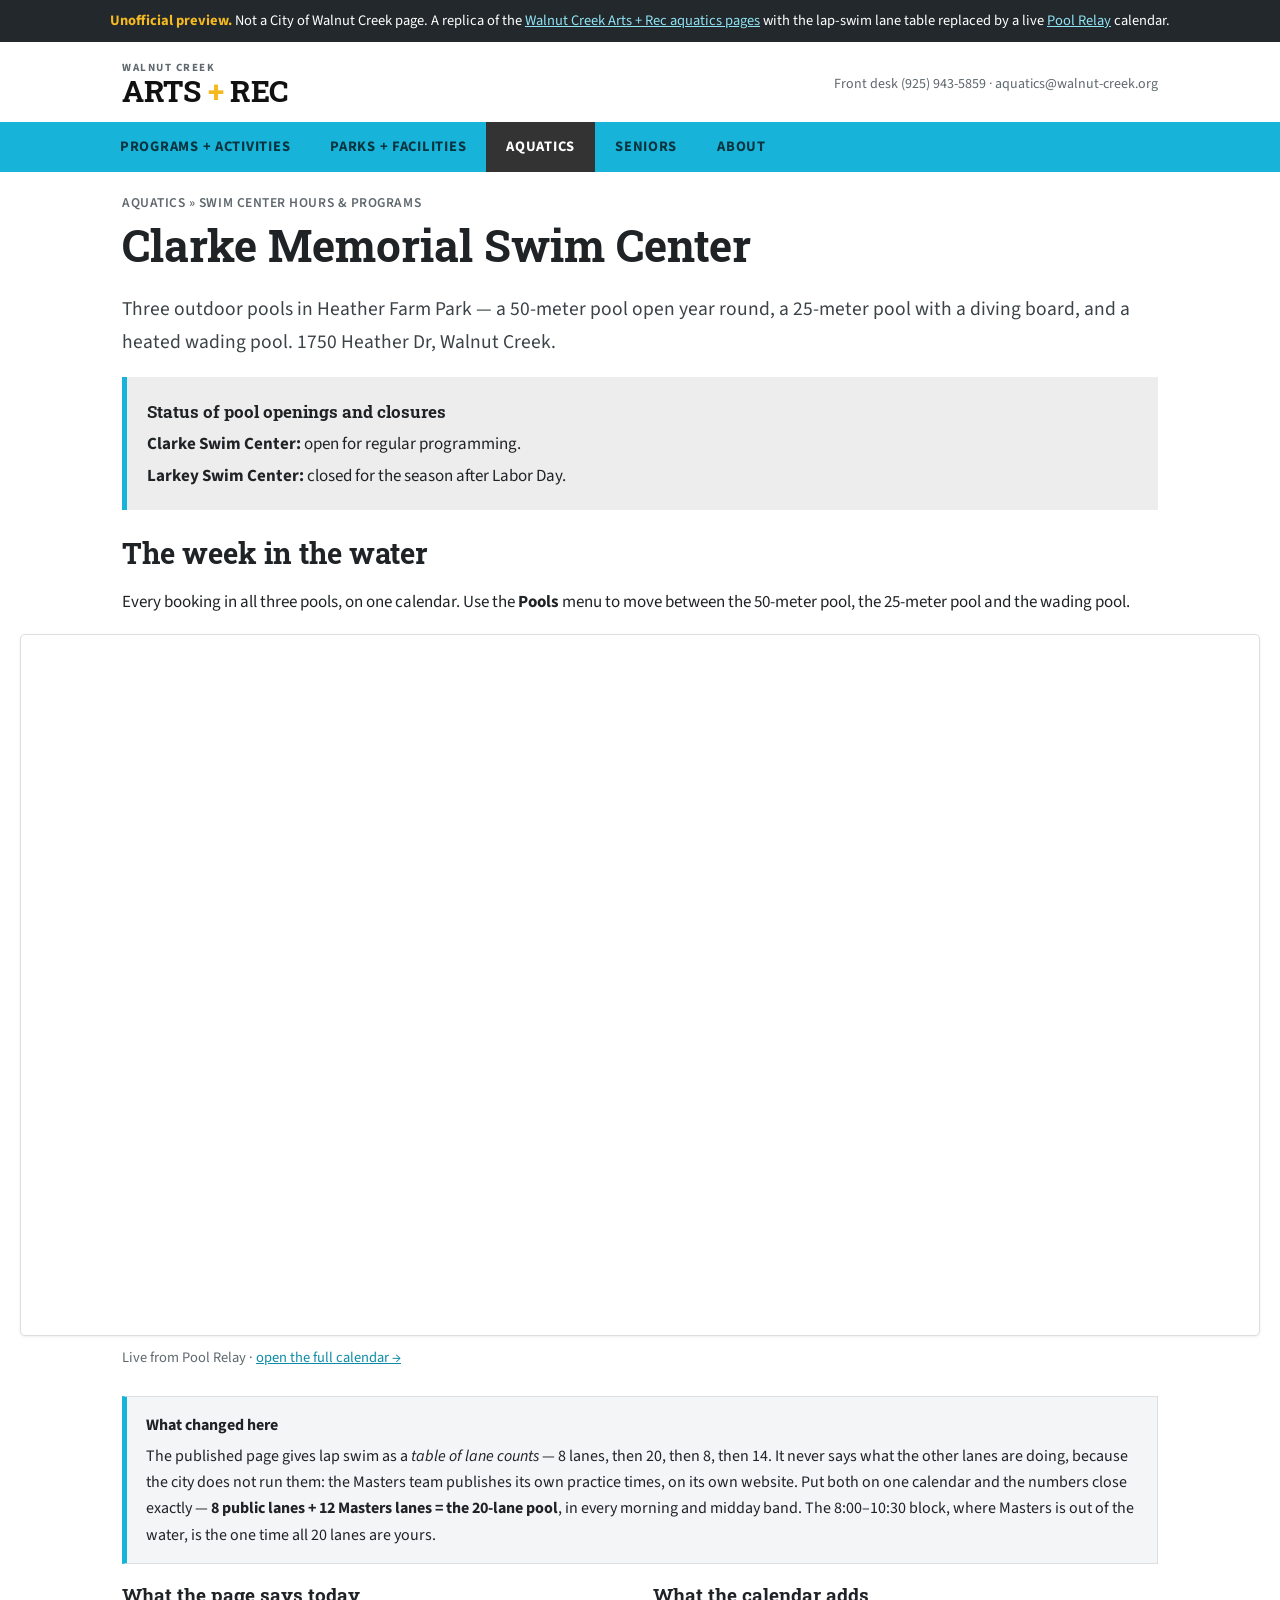
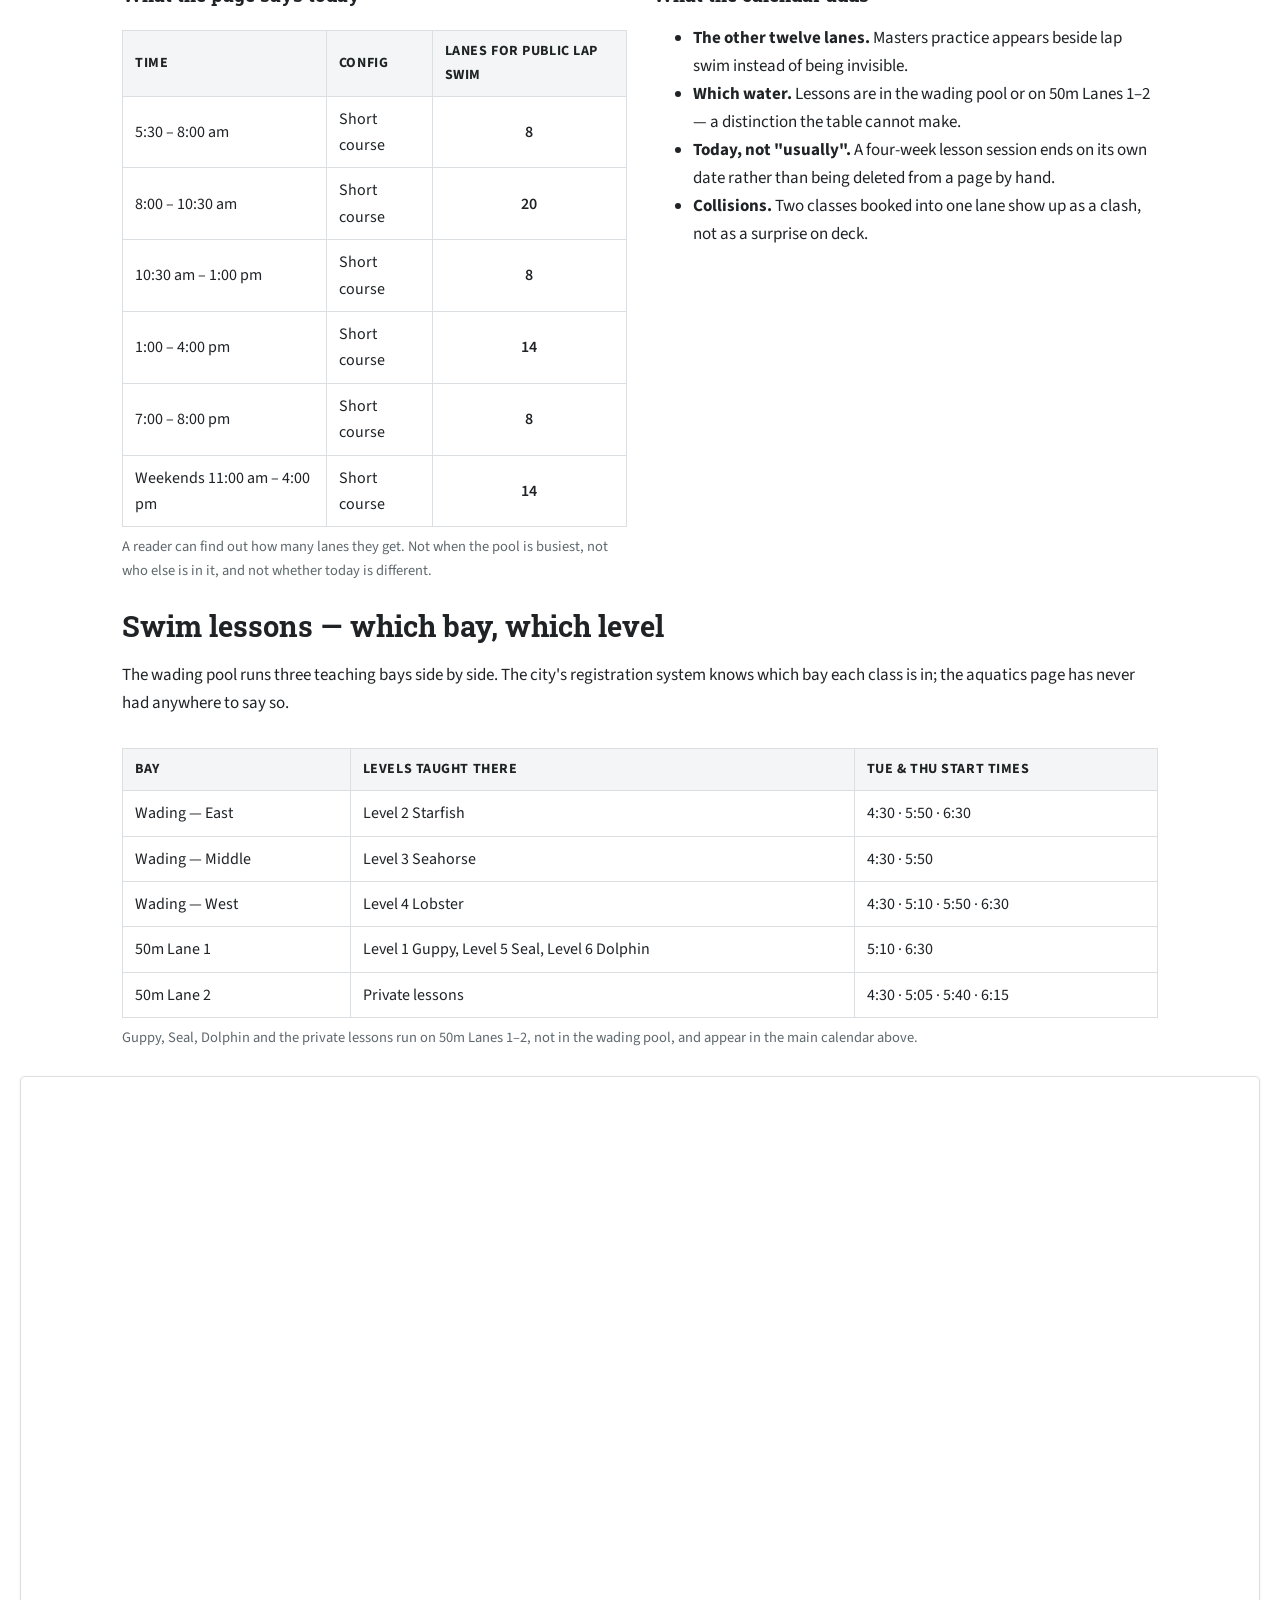
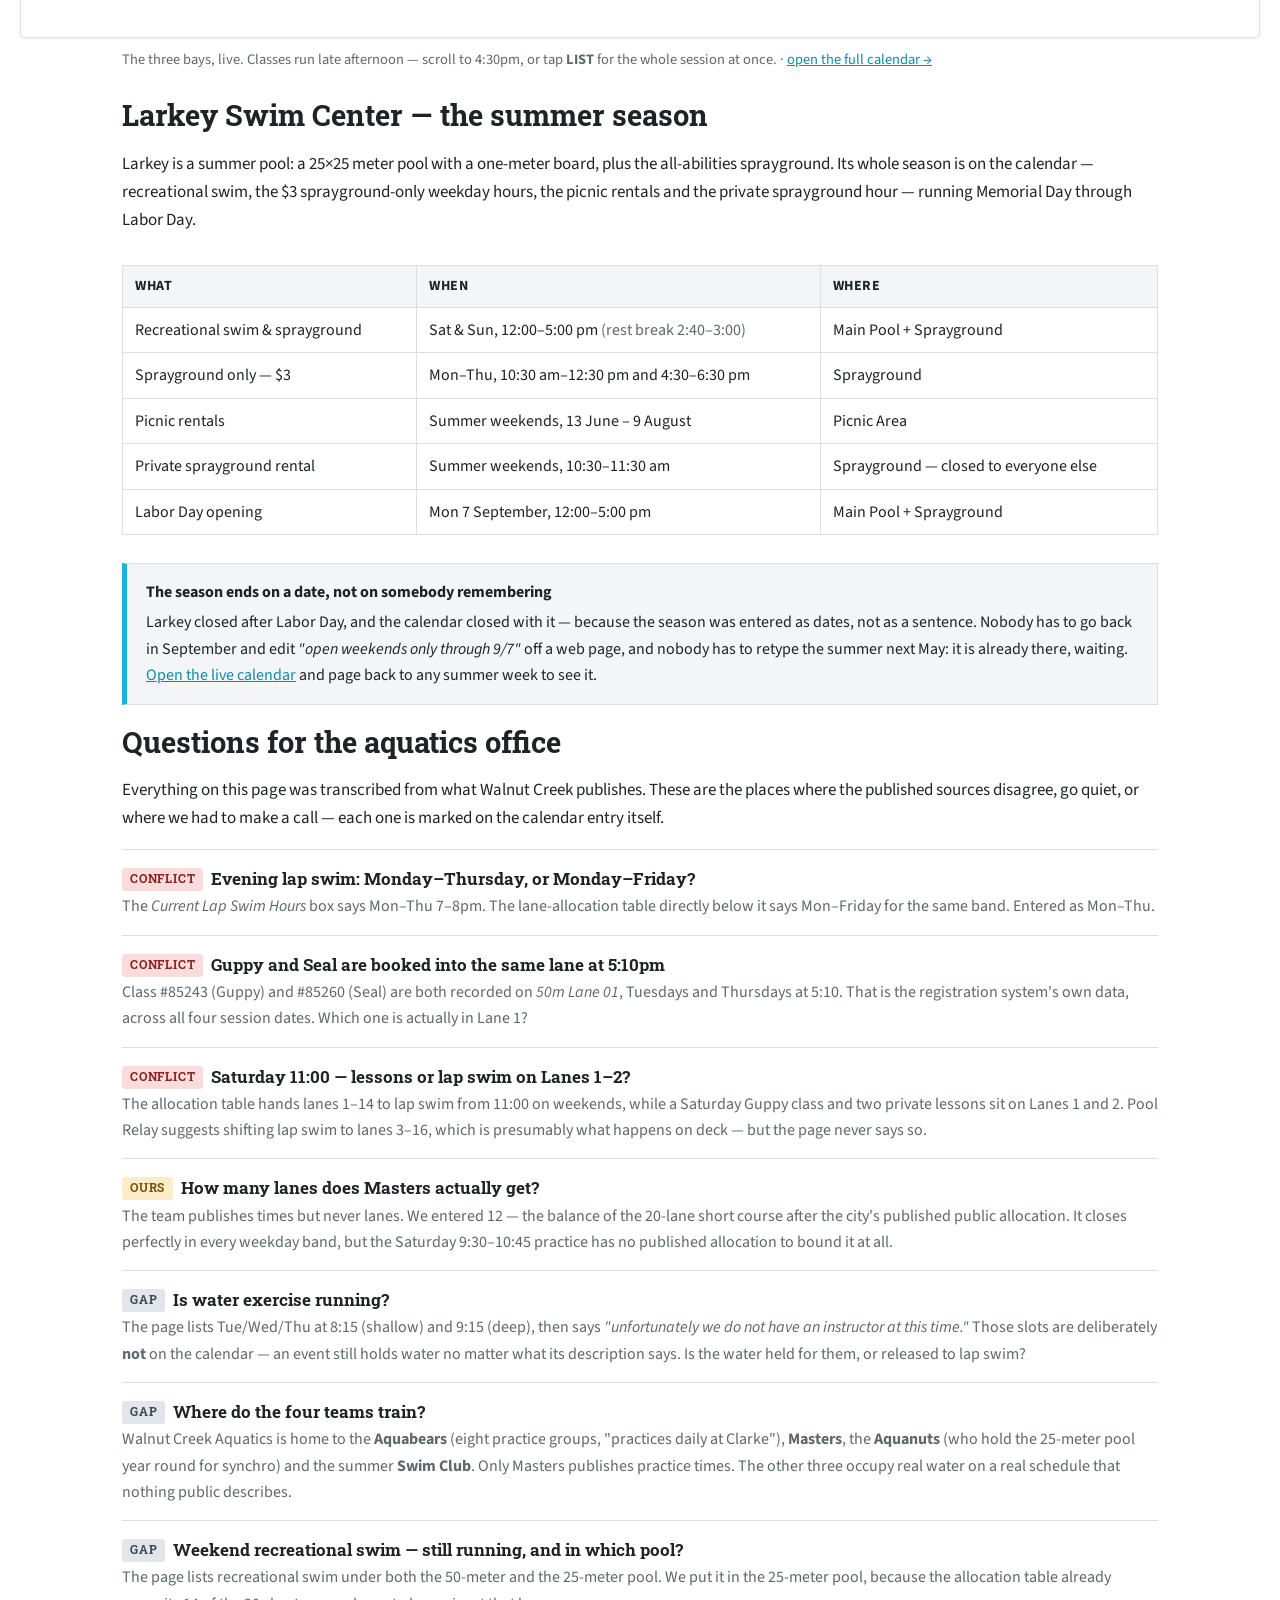
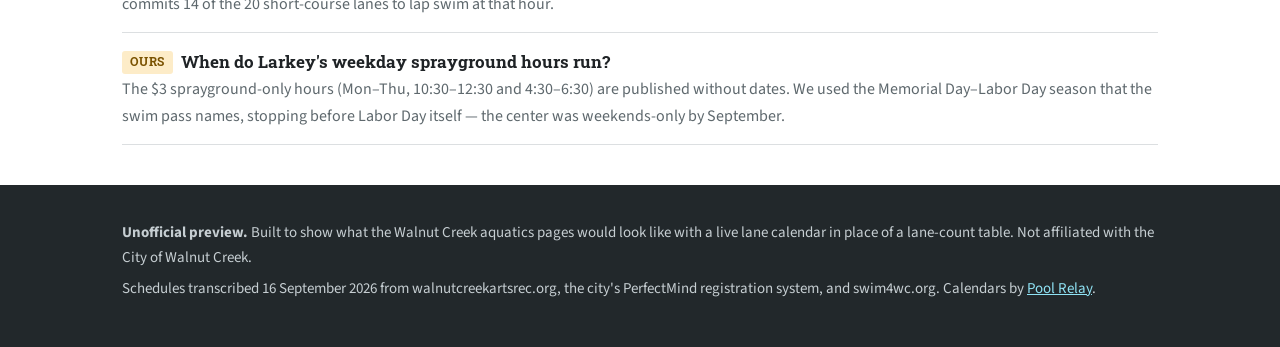
==== commit b46ee67e: "Take the product criticism off the client page This page goes to prospects. A callout headed "An hon" ====
--- a/index.html
+++ b/index.html
@@ -256,35 +256,41 @@
     <iframe src="https://www.poolrelay.com/embed/EHMWrlAQ2CfgWIKRBXKQAC"
             title="Learn-to-swim bays — Clarke Wading Pool" loading="lazy"></iframe>
   </div>
-  <p class="capt">The three bays, live. Everything happens after 4:30pm, so the morning is empty on
-    purpose &mdash; scroll down inside the calendar, or tap <strong>LIST</strong> for the session as a
-    plain list. &middot;
+  <p class="capt">The three bays, live. Classes run late afternoon &mdash; scroll to 4:30pm, or tap
+    <strong>LIST</strong> for the whole session at once. &middot;
     <a href="https://www.poolrelay.com/v/EHMWrlAQ2CfgWIKRBXKQAC" target="_blank" rel="noopener">open the full calendar &rarr;</a>
   </p>
 </section>
 
 <!-- ────────────────────────────────────────────────────────────────────── -->
 <section class="wrap">
-  <h2>Larkey Swim Center &mdash; closed for the season</h2>
+  <h2>Larkey Swim Center &mdash; the summer season</h2>
   <p>Larkey is a summer pool: a 25&times;25 meter pool with a one-meter board, plus the all-abilities
-  sprayground. It ran weekends through Labor Day and is now closed.</p>
-
-  <div class="cal short">
-    <iframe src="https://www.poolrelay.com/embed/LSVJBxGGIxadLGeN6FzILO"
-            title="Larkey Swim Center — the summer week" loading="lazy"></iframe>
-  </div>
-  <p class="capt">This week is deliberately empty &mdash; the season is over. Page back with the
-    <strong>&lsaquo;</strong> control to any summer week to see recreational swim, sprayground-only
-    hours and the picnic rentals. &middot;
-    <a href="https://www.poolrelay.com/v/LSVJBxGGIxadLGeN6FzILO" target="_blank" rel="noopener">open the full calendar &rarr;</a>
-  </p>
-
-  <div class="note warn">
-    <span class="hd">An honest limitation, not a feature</span>
-    A closed season currently renders as a blank week. The published page at least says
-    <em>"open weekends only through 9/7"</em> &mdash; a sentence someone has to remember to edit. The
-    calendar knows the real answer from its dates and should say <em>"closed for the season, reopens
-    Memorial Day"</em> instead of showing nothing. Logged as an improvement.
+  sprayground. Its whole season is on the calendar &mdash; recreational swim, the $3 sprayground-only
+  weekday hours, the picnic rentals and the private sprayground hour &mdash; running Memorial Day
+  through Labor Day.</p>
+
+  <div class="scroller">
+  <table class="sched">
+    <thead><tr><th>What</th><th>When</th><th>Where</th></tr></thead>
+    <tbody>
+      <tr><td>Recreational swim &amp; sprayground</td><td>Sat &amp; Sun, 12:00&ndash;5:00 pm <span style="color:var(--muted)">(rest break 2:40&ndash;3:00)</span></td><td>Main Pool + Sprayground</td></tr>
+      <tr><td>Sprayground only &mdash; $3</td><td>Mon&ndash;Thu, 10:30 am&ndash;12:30 pm and 4:30&ndash;6:30 pm</td><td>Sprayground</td></tr>
+      <tr><td>Picnic rentals</td><td>Summer weekends, 13 June &ndash; 9 August</td><td>Picnic Area</td></tr>
+      <tr><td>Private sprayground rental</td><td>Summer weekends, 10:30&ndash;11:30 am</td><td>Sprayground &mdash; closed to everyone else</td></tr>
+      <tr><td>Labor Day opening</td><td>Mon 7 September, 12:00&ndash;5:00 pm</td><td>Main Pool + Sprayground</td></tr>
+    </tbody>
+  </table>
+  </div>
+
+  <div class="note">
+    <span class="hd">The season ends on a date, not on somebody remembering</span>
+    Larkey closed after Labor Day, and the calendar closed with it &mdash; because the season was
+    entered as dates, not as a sentence. Nobody has to go back in September and edit
+    <em>"open weekends only through 9/7"</em> off a web page, and nobody has to retype the summer
+    next May: it is already there, waiting.
+    <a href="https://www.poolrelay.com/v/LSVJBxGGIxadLGeN6FzILO" target="_blank" rel="noopener">Open the live calendar</a>
+    and page back to any summer week to see it.
   </div>
 </section>
 
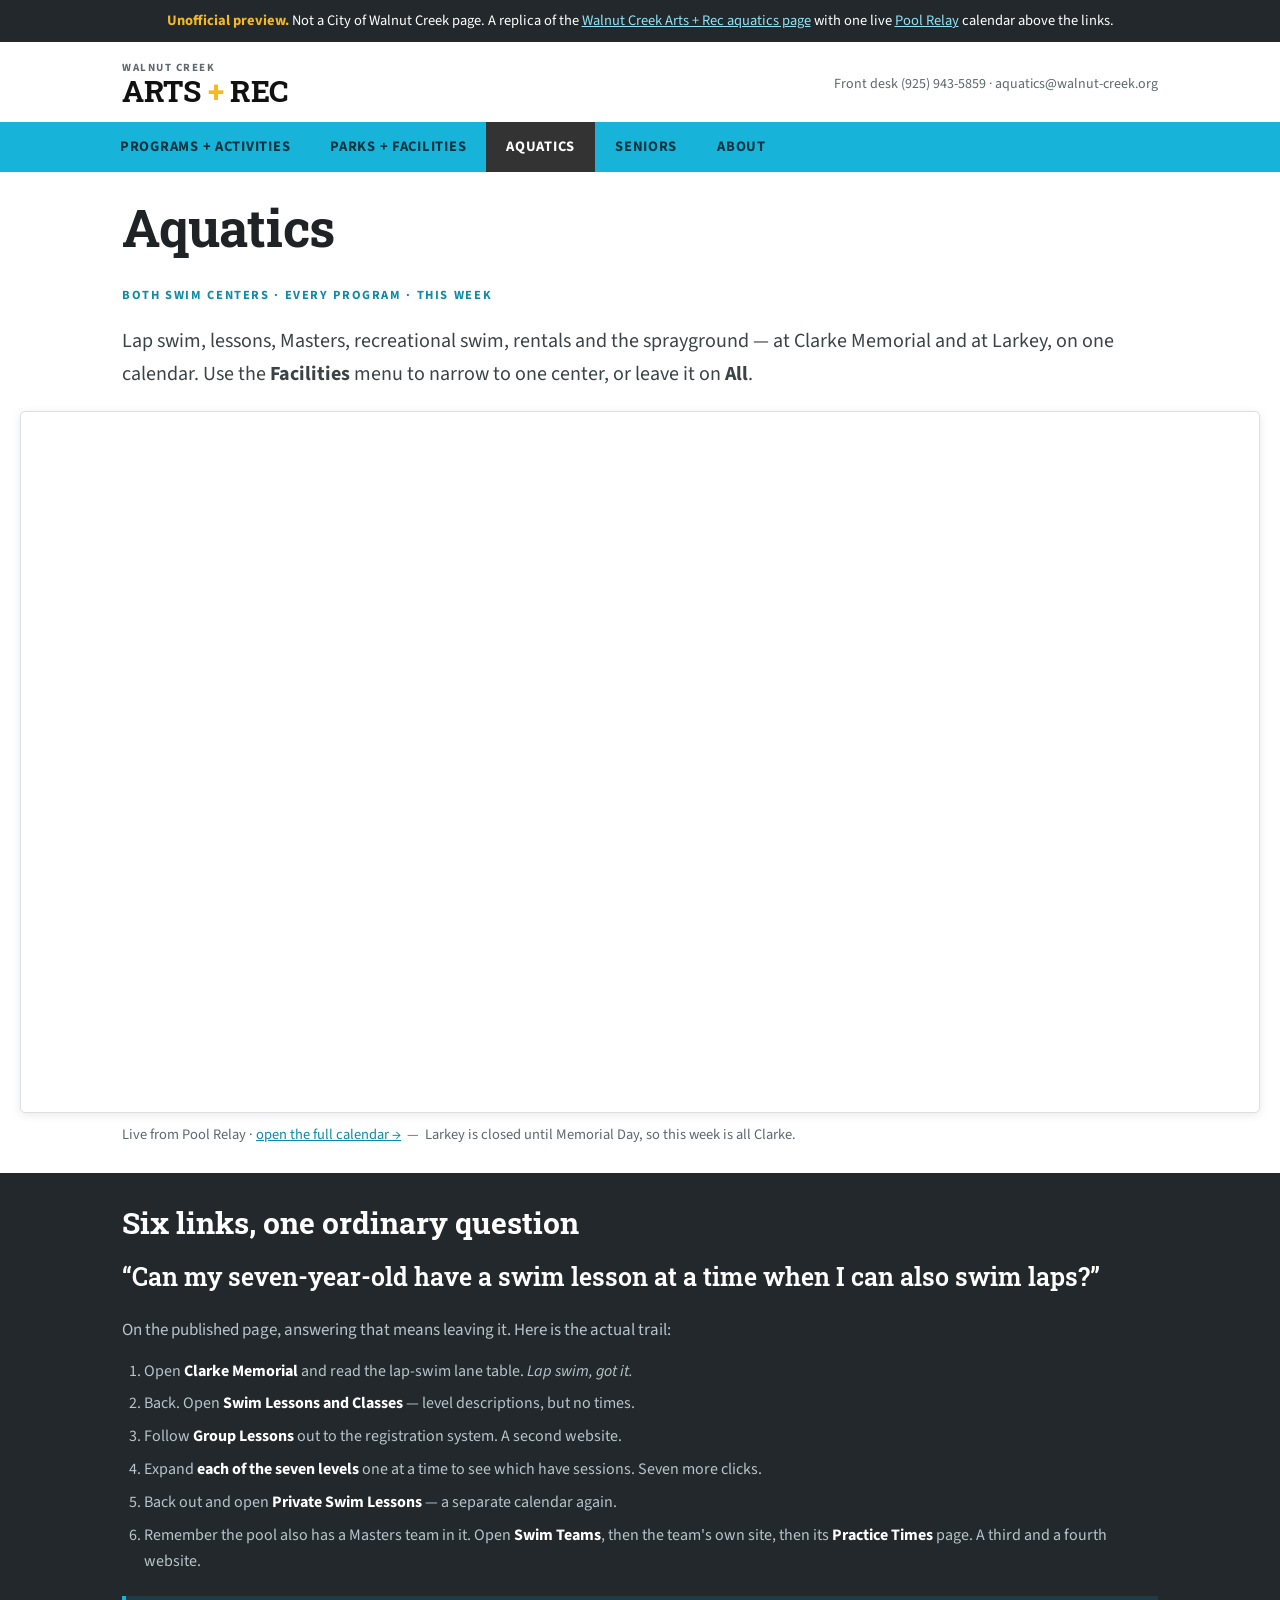
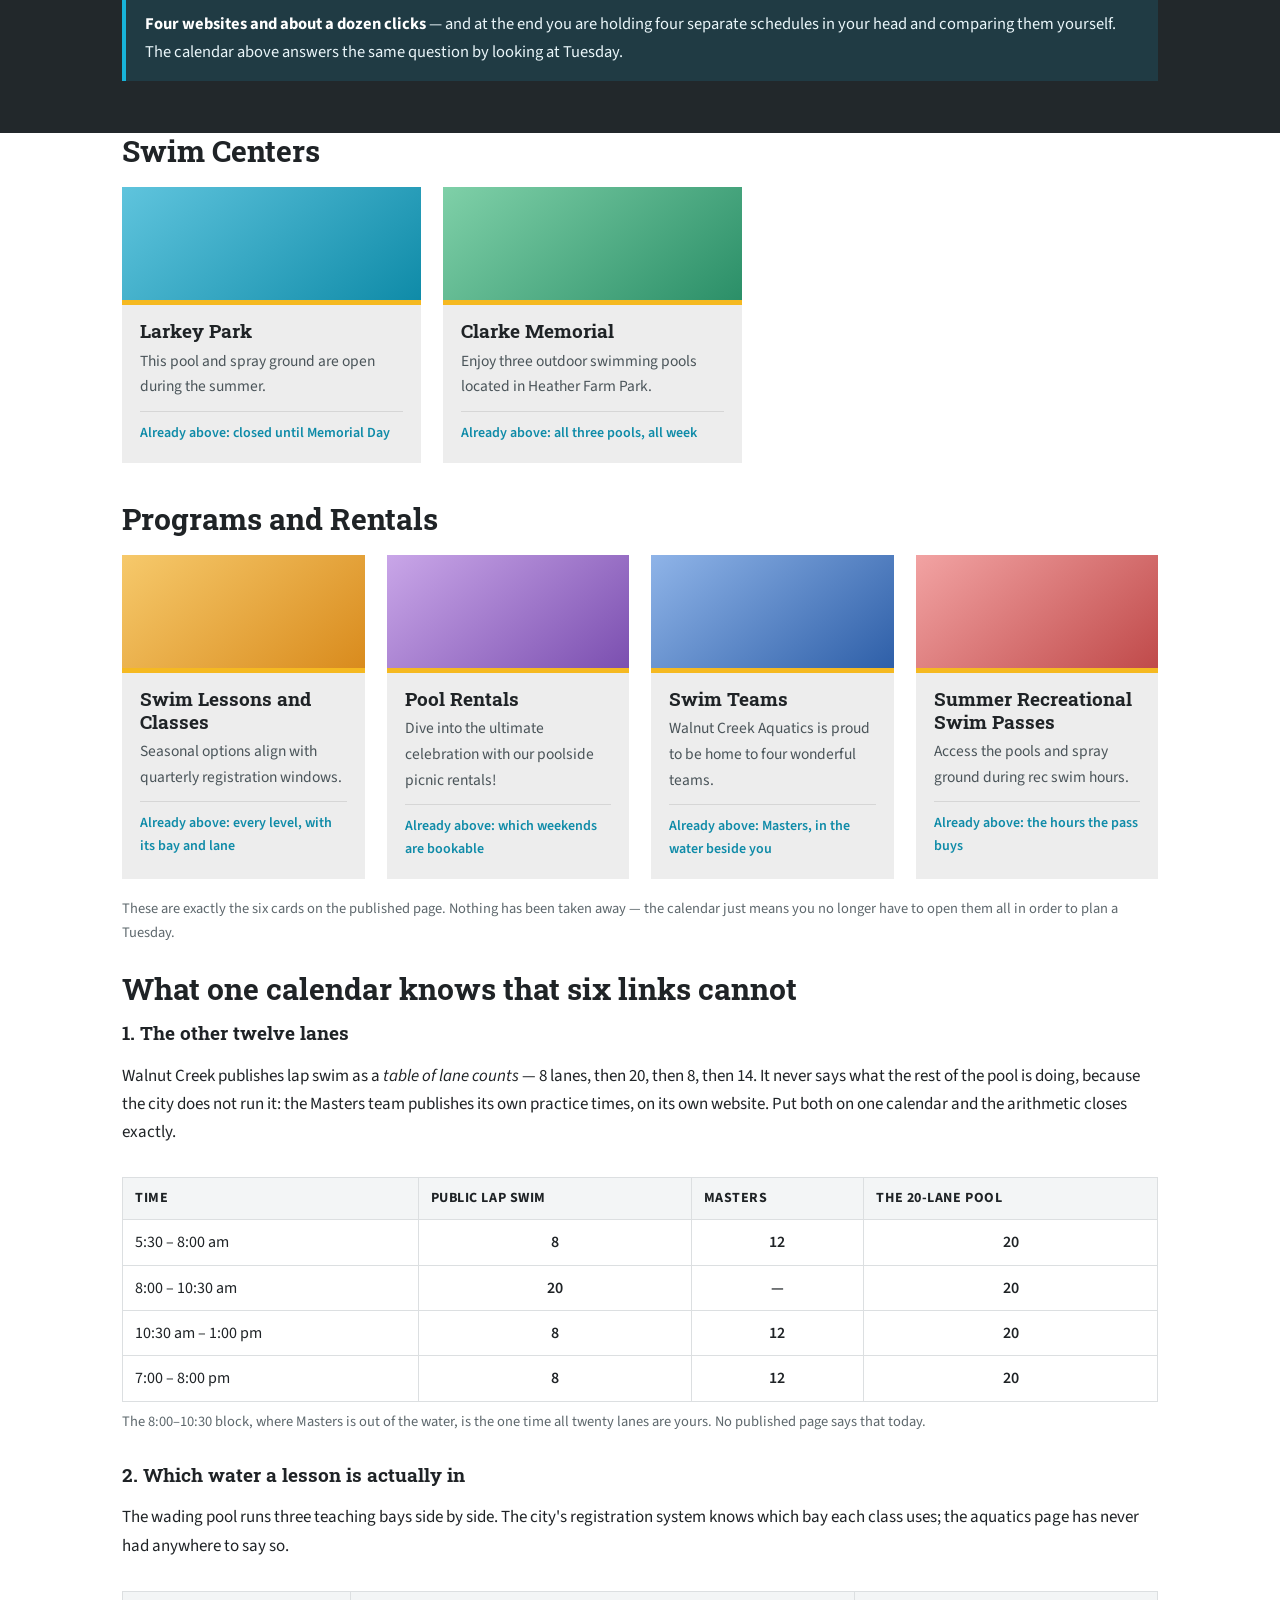
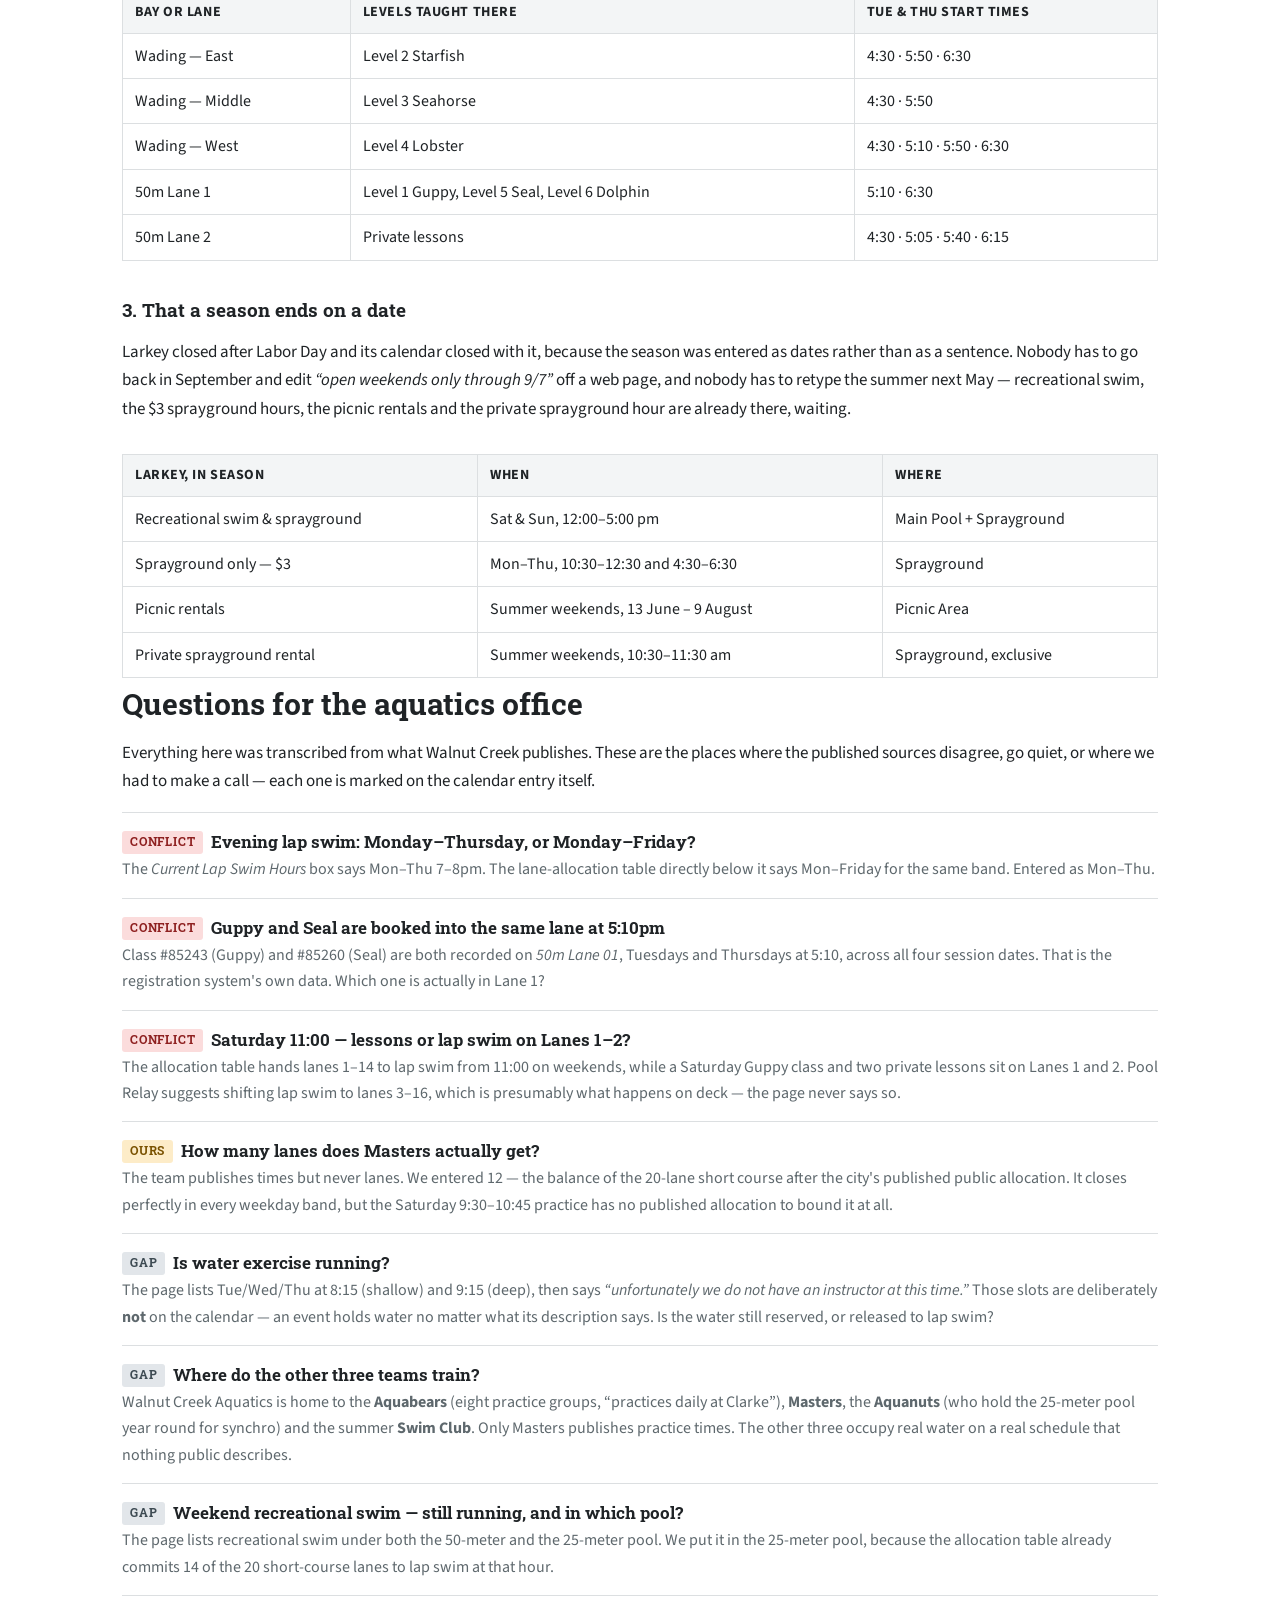
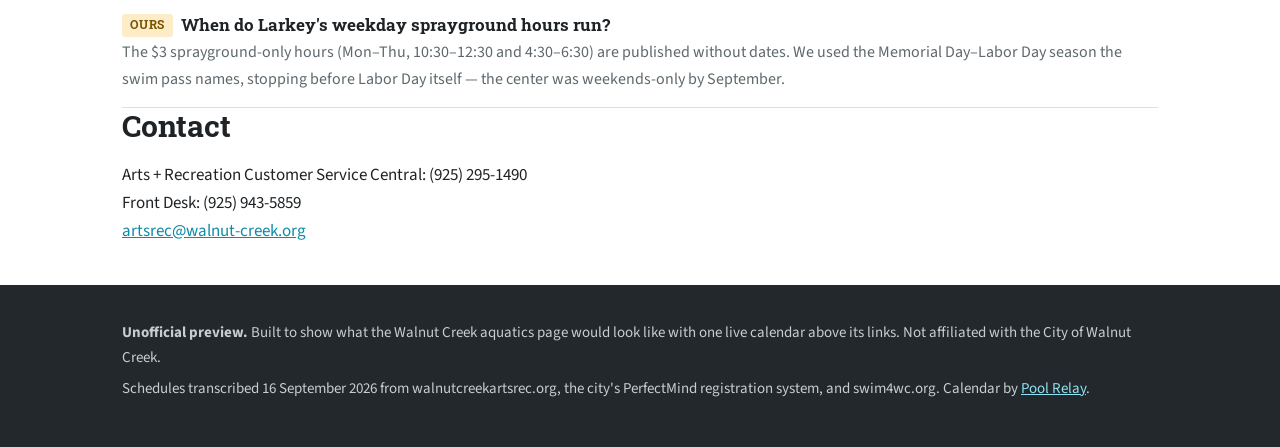
==== commit 573cc191: "Rebuild as the aquatics hub page, calendar above the six links The Clarke sub-page was the wrong pag" ====
--- a/index.html
+++ b/index.html
@@ -1,32 +1,31 @@
 <!DOCTYPE html>
 <!--
   UNOFFICIAL PREVIEW. Not a City of Walnut Creek website.
-  A replica of walnutcreekartsrec.org/aquatics/swim-center-hours-programs/clarke-memorial-swim-center
-  with the lap-swim LANE ALLOCATION TABLE replaced by a live Pool Relay calendar.
+  A replica of https://www.walnutcreekartsrec.org/aquatics — the aquatics hub page —
+  with one live Pool Relay calendar placed ABOVE the six links it would otherwise
+  take you four websites and a dozen clicks to read.
 -->
 <html lang="en">
 <head>
 <meta charset="utf-8">
 <meta name="viewport" content="width=device-width, initial-scale=1">
 <meta name="robots" content="noindex, nofollow">
-<title>Clarke Memorial Swim Center &mdash; Walnut Creek Arts + Rec (Pool Relay preview)</title>
-<meta name="description" content="Unofficial preview of the Walnut Creek aquatics pages with the lap-swim lane allocation table replaced by a live Pool Relay lane calendar.">
+<title>Aquatics &mdash; Walnut Creek Arts + Rec (Pool Relay preview)</title>
+<meta name="description" content="Unofficial preview of the Walnut Creek aquatics page with one live Pool Relay calendar covering both swim centers and every program.">
 <link rel="preconnect" href="https://fonts.googleapis.com">
 <link rel="preconnect" href="https://fonts.gstatic.com" crossorigin>
 <link href="https://fonts.googleapis.com/css2?family=Roboto+Slab:wght@600;700&family=Source+Sans+3:ital,wght@0,400;0,600;0,700;1,400&display=swap" rel="stylesheet">
 <style>
   :root{
-    --cyan:    #17b3d9;   /* the Arts + Rec nav bar */
+    --cyan:    #17b3d9;
     --cyan-d:  #0f8ba8;
-    --charcoal:#333333;   /* active nav pill */
-    --gold:    #f5b921;   /* the "+" in the wordmark */
+    --charcoal:#333333;
+    --gold:    #f5b921;
     --ink:     #1f2326;
     --muted:   #5e686d;
     --rule:    #dcdfe1;
     --wash:    #f3f5f6;
     --card:    #ededed;
-    --warn-bg: #fff8e8;
-    --warn-br: #e8b23a;
     --font:  "Source Sans 3", -apple-system, BlinkMacSystemFont, "Segoe UI", Helvetica, Arial, sans-serif;
     --slab:  "Roboto Slab", Georgia, "Times New Roman", serif;
   }
@@ -36,83 +35,84 @@
   img{ max-width:100%; display:block }
   a{ color:var(--cyan-d) }
   h1,h2,h3{ font-family:var(--slab); line-height:1.2; margin:0 0 .5em }
-  h1{ font-size:clamp(30px,5vw,44px) }
-  h2{ font-size:clamp(22px,3.4vw,29px); margin-top:0 }
+  h1{ font-size:clamp(32px,6vw,52px); letter-spacing:-.01em }
+  h2{ font-size:clamp(22px,3.4vw,30px); margin-top:0 }
   h3{ font-size:19px }
   .wrap{ max-width:1080px; margin:0 auto; padding:0 22px }
 
-  /* ── Unofficial ribbon ─────────────────────────────────────────────────── */
-  .ribbon{
-    background:#22282b; color:#fff; font-size:14.5px; line-height:1.55;
-    padding:10px 20px; text-align:center;
-  }
+  .ribbon{ background:#22282b; color:#fff; font-size:14.5px; line-height:1.55;
+    padding:10px 20px; text-align:center }
   .ribbon b{ color:var(--gold) }
   .ribbon a{ color:#8fe3f5 }
 
-  /* ── Brand + nav ───────────────────────────────────────────────────────── */
   .brandbar{ padding:20px 0 16px }
   .brandbar .inner{ display:flex; align-items:center; gap:14px; flex-wrap:wrap }
-  .mark{
-    font-family:var(--slab); font-weight:700; letter-spacing:-.01em;
-    font-size:30px; line-height:1; color:#111;
-  }
+  .mark{ font-family:var(--slab); font-weight:700; letter-spacing:-.01em;
+    font-size:30px; line-height:1; color:#111 }
   .mark .city{ display:block; font-family:var(--font); font-weight:700; font-size:11px;
     letter-spacing:.14em; color:var(--muted); margin-bottom:3px }
   .mark .plus{ color:var(--gold) }
   .brandbar .tel{ margin-left:auto; font-size:14px; color:var(--muted) }
 
   nav.main{ background:var(--cyan) }
-  nav.main ul{ list-style:none; margin:0; padding:0; display:flex; flex-wrap:wrap;
-    max-width:1080px; margin:0 auto }
-  nav.main a{
-    display:block; padding:13px 20px; color:#08343f; text-decoration:none;
-    font-weight:700; font-size:14.5px; letter-spacing:.05em; text-transform:uppercase;
-  }
+  nav.main ul{ list-style:none; margin:0 auto; padding:0; display:flex; flex-wrap:wrap;
+    max-width:1080px }
+  nav.main a{ display:block; padding:13px 20px; color:#08343f; text-decoration:none;
+    font-weight:700; font-size:14.5px; letter-spacing:.05em; text-transform:uppercase }
   nav.main a:hover{ background:rgba(255,255,255,.28) }
   nav.main .on a{ background:var(--charcoal); color:#fff }
 
-  .crumb{ font-size:13.5px; color:var(--muted); letter-spacing:.04em;
-    text-transform:uppercase; padding:20px 0 4px; font-weight:600 }
-
-  section{ padding:12px 0 34px }
-  .lead{ font-size:19.5px; color:#3b4347 }
-
-  /* ── Cards, callouts ───────────────────────────────────────────────────── */
-  .status{
-    background:var(--card); border-left:5px solid var(--cyan);
-    padding:16px 20px; margin:0 0 26px;
-  }
-  .status p{ margin:.25em 0 }
-  .status .hd{ font-family:var(--slab); font-weight:700; font-size:17px }
-
-  .note{ border:1px solid var(--rule); border-left:5px solid var(--cyan);
-    background:var(--wash); padding:15px 19px; margin:20px 0; font-size:16px }
-  .note.warn{ background:var(--warn-bg); border-left-color:var(--warn-br) }
-  .note .hd{ font-weight:700; display:block; margin-bottom:.25em }
-
-  /* ── The calendar frame ────────────────────────────────────────────────── */
+  section{ padding:14px 0 36px }
+  .lead{ font-size:20px; color:#3b4347 }
+
+  /* ── The hero calendar ─────────────────────────────────────────────────── */
+  .hero{ padding-top:24px }
+  .kicker{ font-family:var(--font); font-weight:700; font-size:12.5px; letter-spacing:.13em;
+    text-transform:uppercase; color:var(--cyan-d); margin:0 0 6px }
   /* A week of twenty lanes needs more width than a column of prose does, so the
-     calendars break out of the 1080px text measure and center on the viewport. */
+     calendar breaks out of the text measure and centers on the viewport. */
   .cal{ border:1px solid var(--rule); border-radius:5px; overflow:hidden;
-    box-shadow:0 1px 3px rgba(0,0,0,.07); background:#fff; margin:18px 0 10px;
+    box-shadow:0 2px 10px rgba(0,0,0,.09); background:#fff; margin:20px 0 10px;
     position:relative; left:50%; transform:translateX(-50%);
     width:min(1460px, calc(100vw - 40px)) }
   .cal iframe{ width:100%; height:700px; border:0; display:block }
-  .cal.short iframe{ height:560px }
   .capt{ font-size:14.5px; color:var(--muted); margin:0 0 26px }
-  .capt a{ color:var(--cyan-d) }
-
-  /* ── Tables ────────────────────────────────────────────────────────────── */
+
+  /* ── The click trail ───────────────────────────────────────────────────── */
+  .trail{ background:#22282b; color:#e6ebee; padding:32px 0 36px }
+  .trail h2{ color:#fff }
+  .trail .q{ font-family:var(--slab); font-size:clamp(19px,2.6vw,25px); color:#fff;
+    margin:0 0 18px; font-weight:600 }
+  .trail ol{ margin:0; padding-left:22px; color:#b9c3c9; font-size:16px }
+  .trail ol li{ margin:.4em 0 }
+  .trail b{ color:#fff }
+  .trail .answer{ margin-top:22px; padding:15px 19px; background:rgba(23,179,217,.14);
+    border-left:4px solid var(--cyan); color:#eaf6fa; font-size:16.5px }
+
+  /* ── The card grid, as on the real page ────────────────────────────────── */
+  .cards{ display:grid; grid-template-columns:repeat(auto-fit,minmax(232px,1fr)); gap:22px;
+    margin:18px 0 6px }
+  .cards.pair{ grid-template-columns:repeat(auto-fit,minmax(260px,1fr)); max-width:620px }
+  .card{ background:var(--card); display:flex; flex-direction:column }
+  .card .pic{ height:118px; background:linear-gradient(140deg,#5fc4dd,#0f8ba8);
+    border-bottom:5px solid var(--gold) }
+  .card .pic.b{ background:linear-gradient(140deg,#7fd0a8,#2b8f68) }
+  .card .pic.c{ background:linear-gradient(140deg,#f6c96b,#d98b1d) }
+  .card .pic.d{ background:linear-gradient(140deg,#c9a6e8,#7b4fb0) }
+  .card .pic.e{ background:linear-gradient(140deg,#8fb4e8,#2e5fa8) }
+  .card .pic.f{ background:linear-gradient(140deg,#f2a3a3,#c04a4a) }
+  .card .body{ padding:15px 18px 18px }
+  .card h3{ margin:0 0 .3em; font-size:19px }
+  .card p{ margin:0; font-size:15.5px; color:#4a5459 }
+  .card .already{ margin-top:11px; padding-top:10px; border-top:1px solid #d6d6d6;
+    font-size:14px; color:var(--cyan-d); font-weight:600 }
+
   table.sched{ width:100%; border-collapse:collapse; margin:14px 0 8px; font-size:16px }
   table.sched th, table.sched td{ border:1px solid var(--rule); padding:9px 12px; text-align:left }
   table.sched th{ background:var(--wash); font-weight:700; font-size:14px;
     text-transform:uppercase; letter-spacing:.04em }
   table.sched td.n{ text-align:center; font-variant-numeric:tabular-nums; font-weight:600 }
   .scroller{ overflow-x:auto }
-
-  /* ── Two-up ────────────────────────────────────────────────────────────── */
-  .two{ display:grid; grid-template-columns:1fr 1fr; gap:26px }
-  @media (max-width:820px){ .two{ grid-template-columns:1fr } }
 
   .qa{ margin:0; padding:0; list-style:none }
   .qa li{ border-top:1px solid var(--rule); padding:15px 0 }
@@ -126,8 +126,7 @@
   .tag.clash{ background:#fbdcdc; color:#8e2020 }
   .tag.gap{ background:#e2e6ea; color:#3d4a52 }
 
-  footer{ background:#22282b; color:#c6ced2; margin-top:40px; padding:30px 0 40px;
-    font-size:15px }
+  footer{ background:#22282b; color:#c6ced2; margin-top:40px; padding:30px 0 40px; font-size:15px }
   footer a{ color:#8fe3f5 }
   footer .wrap > p{ margin:.4em 0 }
 </style>
@@ -136,15 +135,13 @@
 
 <div class="ribbon">
   <b>Unofficial preview.</b> Not a City of Walnut Creek page. A replica of the
-  <a href="https://www.walnutcreekartsrec.org/aquatics" target="_blank" rel="noopener">Walnut Creek Arts&nbsp;+&nbsp;Rec aquatics pages</a>
-  with the lap-swim lane table replaced by a live <a href="https://www.poolrelay.com" target="_blank" rel="noopener">Pool&nbsp;Relay</a> calendar.
+  <a href="https://www.walnutcreekartsrec.org/aquatics" target="_blank" rel="noopener">Walnut Creek Arts&nbsp;+&nbsp;Rec aquatics page</a>
+  with one live <a href="https://www.poolrelay.com" target="_blank" rel="noopener">Pool&nbsp;Relay</a> calendar above the links.
 </div>
 
 <header class="brandbar">
   <div class="wrap inner">
-    <div class="mark">
-      <span class="city">WALNUT CREEK</span>ARTS <span class="plus">+</span> REC
-    </div>
+    <div class="mark"><span class="city">WALNUT CREEK</span>ARTS <span class="plus">+</span> REC</div>
     <div class="tel">Front desk (925)&nbsp;943-5859 &middot; aquatics@walnut-creek.org</div>
   </div>
 </header>
@@ -159,87 +156,139 @@
   </ul>
 </nav>
 
-<div class="wrap">
-  <div class="crumb">Aquatics &raquo; Swim Center Hours &amp; Programs</div>
-  <h1>Clarke Memorial Swim Center</h1>
-  <p class="lead">Three outdoor pools in Heather Farm Park &mdash; a 50-meter pool open year round,
-  a 25-meter pool with a diving board, and a heated wading pool. 1750 Heather Dr, Walnut Creek.</p>
-
-  <div class="status">
-    <p class="hd">Status of pool openings and closures</p>
-    <p><strong>Clarke Swim Center:</strong> open for regular programming.</p>
-    <p><strong>Larkey Swim Center:</strong> closed for the season after Labor Day.</p>
+<!-- ── The calendar, above everything ───────────────────────────────────── -->
+<section class="wrap hero">
+  <h1>Aquatics</h1>
+  <p class="kicker">Both swim centers &middot; every program &middot; this week</p>
+  <p class="lead">Lap swim, lessons, Masters, recreational swim, rentals and the sprayground &mdash;
+  at Clarke Memorial and at Larkey, on one calendar. Use the <strong>Facilities</strong> menu to narrow
+  to one center, or leave it on <strong>All</strong>.</p>
+
+  <div class="cal">
+    <iframe src="https://www.poolrelay.com/embed/HCHCA8lwePKxAf6EXfIB3H"
+            title="Walnut Creek Aquatics — everything, both swim centers" loading="lazy"></iframe>
+  </div>
+  <p class="capt">Live from Pool Relay &middot;
+    <a href="https://www.poolrelay.com/v/HCHCA8lwePKxAf6EXfIB3H" target="_blank" rel="noopener">open the full calendar &rarr;</a>
+    &nbsp;&mdash;&nbsp; Larkey is closed until Memorial Day, so this week is all Clarke.
+  </p>
+</section>
+
+<!-- ── The argument ─────────────────────────────────────────────────────── -->
+<div class="trail">
+  <div class="wrap">
+    <h2>Six links, one ordinary question</h2>
+    <p class="q">&ldquo;Can my seven-year-old have a swim lesson at a time when I can also swim laps?&rdquo;</p>
+    <p style="color:#b9c3c9;margin:0 0 14px">On the published page, answering that means leaving it.
+    Here is the actual trail:</p>
+    <ol>
+      <li>Open <b>Clarke Memorial</b> and read the lap-swim lane table. <i>Lap swim, got it.</i></li>
+      <li>Back. Open <b>Swim Lessons and Classes</b> &mdash; level descriptions, but no times.</li>
+      <li>Follow <b>Group Lessons</b> out to the registration system. A second website.</li>
+      <li>Expand <b>each of the seven levels</b> one at a time to see which have sessions. Seven more clicks.</li>
+      <li>Back out and open <b>Private Swim Lessons</b> &mdash; a separate calendar again.</li>
+      <li>Remember the pool also has a Masters team in it. Open <b>Swim Teams</b>, then the team's own
+          site, then its <b>Practice Times</b> page. A third and a fourth website.</li>
+    </ol>
+    <p class="answer"><b>Four websites and about a dozen clicks</b> &mdash; and at the end you are
+    holding four separate schedules in your head and comparing them yourself. The calendar above
+    answers the same question by looking at Tuesday.</p>
   </div>
 </div>
 
-<!-- ────────────────────────────────────────────────────────────────────── -->
+<!-- ── The real page's links, kept ──────────────────────────────────────── -->
 <section class="wrap">
-  <h2>The week in the water</h2>
-  <p>Every booking in all three pools, on one calendar. Use the <strong>Pools</strong> menu to move
-  between the 50-meter pool, the 25-meter pool and the wading pool.</p>
-
-  <div class="cal">
-    <iframe src="https://www.poolrelay.com/embed/bgGoKLrxK8AcpRaiffiEyG"
-            title="Clarke Memorial Swim Center — this week" loading="lazy"></iframe>
-  </div>
-  <p class="capt">Live from Pool Relay &middot;
-    <a href="https://www.poolrelay.com/v/bgGoKLrxK8AcpRaiffiEyG" target="_blank" rel="noopener">open the full calendar &rarr;</a>
-  </p>
-
-  <div class="note">
-    <span class="hd">What changed here</span>
-    The published page gives lap swim as a <em>table of lane counts</em> &mdash; 8 lanes, then 20, then 8,
-    then 14. It never says what the other lanes are doing, because the city does not run them: the
-    Masters team publishes its own practice times, on its own website. Put both on one calendar and
-    the numbers close exactly &mdash; <strong>8 public lanes + 12 Masters lanes = the 20-lane pool</strong>,
-    in every morning and midday band. The 8:00&ndash;10:30 block, where Masters is out of the water,
-    is the one time all 20 lanes are yours.
-  </div>
-
-  <div class="two">
-    <div>
-      <h3>What the page says today</h3>
-      <div class="scroller">
-      <table class="sched">
-        <thead><tr><th>Time</th><th>Config</th><th>Lanes for public lap swim</th></tr></thead>
-        <tbody>
-          <tr><td>5:30 &ndash; 8:00 am</td><td>Short course</td><td class="n">8</td></tr>
-          <tr><td>8:00 &ndash; 10:30 am</td><td>Short course</td><td class="n">20</td></tr>
-          <tr><td>10:30 am &ndash; 1:00 pm</td><td>Short course</td><td class="n">8</td></tr>
-          <tr><td>1:00 &ndash; 4:00 pm</td><td>Short course</td><td class="n">14</td></tr>
-          <tr><td>7:00 &ndash; 8:00 pm</td><td>Short course</td><td class="n">8</td></tr>
-          <tr><td>Weekends 11:00 am &ndash; 4:00 pm</td><td>Short course</td><td class="n">14</td></tr>
-        </tbody>
-      </table>
-      </div>
-      <p class="capt">A reader can find out how many lanes they get. Not when the pool is busiest,
-      not who else is in it, and not whether today is different.</p>
-    </div>
-    <div>
-      <h3>What the calendar adds</h3>
-      <ul>
-        <li><strong>The other twelve lanes.</strong> Masters practice appears beside lap swim instead of
-        being invisible.</li>
-        <li><strong>Which water.</strong> Lessons are in the wading pool or on 50m Lanes 1&ndash;2 &mdash;
-        a distinction the table cannot make.</li>
-        <li><strong>Today, not "usually".</strong> A four-week lesson session ends on its own date
-        rather than being deleted from a page by hand.</li>
-        <li><strong>Collisions.</strong> Two classes booked into one lane show up as a clash, not as a
-        surprise on deck.</li>
-      </ul>
-    </div>
-  </div>
+  <h2>Swim Centers</h2>
+  <div class="cards pair">
+    <div class="card">
+      <div class="pic"></div>
+      <div class="body">
+        <h3>Larkey Park</h3>
+        <p>This pool and spray ground are open during the summer.</p>
+        <div class="already">Already above: closed until Memorial Day</div>
+      </div>
+    </div>
+    <div class="card">
+      <div class="pic b"></div>
+      <div class="body">
+        <h3>Clarke Memorial</h3>
+        <p>Enjoy three outdoor swimming pools located in Heather Farm Park.</p>
+        <div class="already">Already above: all three pools, all week</div>
+      </div>
+    </div>
+  </div>
+
+  <h2 style="margin-top:38px">Programs and Rentals</h2>
+  <div class="cards">
+    <div class="card">
+      <div class="pic c"></div>
+      <div class="body">
+        <h3>Swim Lessons and Classes</h3>
+        <p>Seasonal options align with quarterly registration windows.</p>
+        <div class="already">Already above: every level, with its bay and lane</div>
+      </div>
+    </div>
+    <div class="card">
+      <div class="pic d"></div>
+      <div class="body">
+        <h3>Pool Rentals</h3>
+        <p>Dive into the ultimate celebration with our poolside picnic rentals!</p>
+        <div class="already">Already above: which weekends are bookable</div>
+      </div>
+    </div>
+    <div class="card">
+      <div class="pic e"></div>
+      <div class="body">
+        <h3>Swim Teams</h3>
+        <p>Walnut Creek Aquatics is proud to be home to four wonderful teams.</p>
+        <div class="already">Already above: Masters, in the water beside you</div>
+      </div>
+    </div>
+    <div class="card">
+      <div class="pic f"></div>
+      <div class="body">
+        <h3>Summer Recreational Swim Passes</h3>
+        <p>Access the pools and spray ground during rec swim hours.</p>
+        <div class="already">Already above: the hours the pass buys</div>
+      </div>
+    </div>
+  </div>
+  <p class="capt" style="margin-top:18px">These are exactly the six cards on the published page.
+  Nothing has been taken away &mdash; the calendar just means you no longer have to open them all in
+  order to plan a Tuesday.</p>
 </section>
 
-<!-- ────────────────────────────────────────────────────────────────────── -->
+<!-- ── What the calendar knows that the links don't ─────────────────────── -->
 <section class="wrap">
-  <h2>Swim lessons &mdash; which bay, which level</h2>
-  <p>The wading pool runs three teaching bays side by side. The city's registration system knows
-  which bay each class is in; the aquatics page has never had anywhere to say so.</p>
+  <h2>What one calendar knows that six links cannot</h2>
+
+  <h3>1. The other twelve lanes</h3>
+  <p>Walnut Creek publishes lap swim as a <em>table of lane counts</em> &mdash; 8 lanes, then 20, then
+  8, then 14. It never says what the rest of the pool is doing, because the city does not run it: the
+  Masters team publishes its own practice times, on its own website. Put both on one calendar and the
+  arithmetic closes exactly.</p>
 
   <div class="scroller">
   <table class="sched">
-    <thead><tr><th>Bay</th><th>Levels taught there</th><th>Tue &amp; Thu start times</th></tr></thead>
+    <thead><tr><th>Time</th><th>Public lap swim</th><th>Masters</th><th>The 20-lane pool</th></tr></thead>
+    <tbody>
+      <tr><td>5:30 &ndash; 8:00 am</td><td class="n">8</td><td class="n">12</td><td class="n">20</td></tr>
+      <tr><td>8:00 &ndash; 10:30 am</td><td class="n">20</td><td class="n">&mdash;</td><td class="n">20</td></tr>
+      <tr><td>10:30 am &ndash; 1:00 pm</td><td class="n">8</td><td class="n">12</td><td class="n">20</td></tr>
+      <tr><td>7:00 &ndash; 8:00 pm</td><td class="n">8</td><td class="n">12</td><td class="n">20</td></tr>
+    </tbody>
+  </table>
+  </div>
+  <p class="capt">The 8:00&ndash;10:30 block, where Masters is out of the water, is the one time all
+  twenty lanes are yours. No published page says that today.</p>
+
+  <h3 style="margin-top:30px">2. Which water a lesson is actually in</h3>
+  <p>The wading pool runs three teaching bays side by side. The city's registration system knows which
+  bay each class uses; the aquatics page has never had anywhere to say so.</p>
+
+  <div class="scroller">
+  <table class="sched">
+    <thead><tr><th>Bay or lane</th><th>Levels taught there</th><th>Tue &amp; Thu start times</th></tr></thead>
     <tbody>
       <tr><td>Wading &mdash; East</td><td>Level 2 Starfish</td><td>4:30 &middot; 5:50 &middot; 6:30</td></tr>
       <tr><td>Wading &mdash; Middle</td><td>Level 3 Seahorse</td><td>4:30 &middot; 5:50</td></tr>
@@ -249,76 +298,53 @@
     </tbody>
   </table>
   </div>
-  <p class="capt">Guppy, Seal, Dolphin and the private lessons run on 50m Lanes&nbsp;1&ndash;2, not in the
-  wading pool, and appear in the main calendar above.</p>
-
-  <div class="cal short">
-    <iframe src="https://www.poolrelay.com/embed/EHMWrlAQ2CfgWIKRBXKQAC"
-            title="Learn-to-swim bays — Clarke Wading Pool" loading="lazy"></iframe>
-  </div>
-  <p class="capt">The three bays, live. Classes run late afternoon &mdash; scroll to 4:30pm, or tap
-    <strong>LIST</strong> for the whole session at once. &middot;
-    <a href="https://www.poolrelay.com/v/EHMWrlAQ2CfgWIKRBXKQAC" target="_blank" rel="noopener">open the full calendar &rarr;</a>
-  </p>
-</section>
-
-<!-- ────────────────────────────────────────────────────────────────────── -->
-<section class="wrap">
-  <h2>Larkey Swim Center &mdash; the summer season</h2>
-  <p>Larkey is a summer pool: a 25&times;25 meter pool with a one-meter board, plus the all-abilities
-  sprayground. Its whole season is on the calendar &mdash; recreational swim, the $3 sprayground-only
-  weekday hours, the picnic rentals and the private sprayground hour &mdash; running Memorial Day
-  through Labor Day.</p>
+
+  <h3 style="margin-top:30px">3. That a season ends on a date</h3>
+  <p>Larkey closed after Labor Day and its calendar closed with it, because the season was entered as
+  dates rather than as a sentence. Nobody has to go back in September and edit
+  <em>&ldquo;open weekends only through 9/7&rdquo;</em> off a web page, and nobody has to retype the
+  summer next May &mdash; recreational swim, the $3 sprayground hours, the picnic rentals and the
+  private sprayground hour are already there, waiting.</p>
 
   <div class="scroller">
   <table class="sched">
-    <thead><tr><th>What</th><th>When</th><th>Where</th></tr></thead>
+    <thead><tr><th>Larkey, in season</th><th>When</th><th>Where</th></tr></thead>
     <tbody>
-      <tr><td>Recreational swim &amp; sprayground</td><td>Sat &amp; Sun, 12:00&ndash;5:00 pm <span style="color:var(--muted)">(rest break 2:40&ndash;3:00)</span></td><td>Main Pool + Sprayground</td></tr>
-      <tr><td>Sprayground only &mdash; $3</td><td>Mon&ndash;Thu, 10:30 am&ndash;12:30 pm and 4:30&ndash;6:30 pm</td><td>Sprayground</td></tr>
+      <tr><td>Recreational swim &amp; sprayground</td><td>Sat &amp; Sun, 12:00&ndash;5:00 pm</td><td>Main Pool + Sprayground</td></tr>
+      <tr><td>Sprayground only &mdash; $3</td><td>Mon&ndash;Thu, 10:30&ndash;12:30 and 4:30&ndash;6:30</td><td>Sprayground</td></tr>
       <tr><td>Picnic rentals</td><td>Summer weekends, 13 June &ndash; 9 August</td><td>Picnic Area</td></tr>
-      <tr><td>Private sprayground rental</td><td>Summer weekends, 10:30&ndash;11:30 am</td><td>Sprayground &mdash; closed to everyone else</td></tr>
-      <tr><td>Labor Day opening</td><td>Mon 7 September, 12:00&ndash;5:00 pm</td><td>Main Pool + Sprayground</td></tr>
+      <tr><td>Private sprayground rental</td><td>Summer weekends, 10:30&ndash;11:30 am</td><td>Sprayground, exclusive</td></tr>
     </tbody>
   </table>
   </div>
-
-  <div class="note">
-    <span class="hd">The season ends on a date, not on somebody remembering</span>
-    Larkey closed after Labor Day, and the calendar closed with it &mdash; because the season was
-    entered as dates, not as a sentence. Nobody has to go back in September and edit
-    <em>"open weekends only through 9/7"</em> off a web page, and nobody has to retype the summer
-    next May: it is already there, waiting.
-    <a href="https://www.poolrelay.com/v/LSVJBxGGIxadLGeN6FzILO" target="_blank" rel="noopener">Open the live calendar</a>
-    and page back to any summer week to see it.
-  </div>
 </section>
 
-<!-- ────────────────────────────────────────────────────────────────────── -->
+<!-- ── Findings ─────────────────────────────────────────────────────────── -->
 <section class="wrap">
   <h2>Questions for the aquatics office</h2>
-  <p>Everything on this page was transcribed from what Walnut Creek publishes. These are the places
-  where the published sources disagree, go quiet, or where we had to make a call &mdash; each one is
-  marked on the calendar entry itself.</p>
+  <p>Everything here was transcribed from what Walnut Creek publishes. These are the places where the
+  published sources disagree, go quiet, or where we had to make a call &mdash; each one is marked on
+  the calendar entry itself.</p>
 
   <ul class="qa">
     <li>
       <div class="q"><span class="tag clash">Conflict</span>Evening lap swim: Monday&ndash;Thursday, or Monday&ndash;Friday?</div>
-      <div class="a">The <em>Current Lap Swim Hours</em> box says Mon&ndash;Thu 7&ndash;8pm. The lane-allocation
-      table directly below it says Mon&ndash;Friday for the same band. Entered as Mon&ndash;Thu.</div>
+      <div class="a">The <em>Current Lap Swim Hours</em> box says Mon&ndash;Thu 7&ndash;8pm. The
+      lane-allocation table directly below it says Mon&ndash;Friday for the same band. Entered as
+      Mon&ndash;Thu.</div>
     </li>
     <li>
       <div class="q"><span class="tag clash">Conflict</span>Guppy and Seal are booked into the same lane at 5:10pm</div>
       <div class="a">Class #85243 (Guppy) and #85260 (Seal) are both recorded on <em>50m Lane 01</em>,
-      Tuesdays and Thursdays at 5:10. That is the registration system's own data, across all four
-      session dates. Which one is actually in Lane 1?</div>
+      Tuesdays and Thursdays at 5:10, across all four session dates. That is the registration system's
+      own data. Which one is actually in Lane 1?</div>
     </li>
     <li>
       <div class="q"><span class="tag clash">Conflict</span>Saturday 11:00 &mdash; lessons or lap swim on Lanes 1&ndash;2?</div>
       <div class="a">The allocation table hands lanes 1&ndash;14 to lap swim from 11:00 on weekends,
       while a Saturday Guppy class and two private lessons sit on Lanes 1 and 2. Pool Relay suggests
-      shifting lap swim to lanes 3&ndash;16, which is presumably what happens on deck &mdash; but the
-      page never says so.</div>
+      shifting lap swim to lanes 3&ndash;16, which is presumably what happens on deck &mdash; the page
+      never says so.</div>
     </li>
     <li>
       <div class="q"><span class="tag ours">Ours</span>How many lanes does Masters actually get?</div>
@@ -330,17 +356,17 @@
     <li>
       <div class="q"><span class="tag gap">Gap</span>Is water exercise running?</div>
       <div class="a">The page lists Tue/Wed/Thu at 8:15 (shallow) and 9:15 (deep), then says
-      <em>"unfortunately we do not have an instructor at this time."</em> Those slots are deliberately
-      <strong>not</strong> on the calendar &mdash; an event still holds water no matter what its
-      description says. Is the water held for them, or released to lap swim?</div>
-    </li>
-    <li>
-      <div class="q"><span class="tag gap">Gap</span>Where do the four teams train?</div>
+      <em>&ldquo;unfortunately we do not have an instructor at this time.&rdquo;</em> Those slots are
+      deliberately <strong>not</strong> on the calendar &mdash; an event holds water no matter what its
+      description says. Is the water still reserved, or released to lap swim?</div>
+    </li>
+    <li>
+      <div class="q"><span class="tag gap">Gap</span>Where do the other three teams train?</div>
       <div class="a">Walnut Creek Aquatics is home to the <strong>Aquabears</strong> (eight practice
-      groups, "practices daily at Clarke"), <strong>Masters</strong>, the <strong>Aquanuts</strong>
-      (who hold the 25-meter pool year round for synchro) and the summer <strong>Swim Club</strong>.
-      Only Masters publishes practice times. The other three occupy real water on a real schedule
-      that nothing public describes.</div>
+      groups, &ldquo;practices daily at Clarke&rdquo;), <strong>Masters</strong>, the
+      <strong>Aquanuts</strong> (who hold the 25-meter pool year round for synchro) and the summer
+      <strong>Swim Club</strong>. Only Masters publishes practice times. The other three occupy real
+      water on a real schedule that nothing public describes.</div>
     </li>
     <li>
       <div class="q"><span class="tag gap">Gap</span>Weekend recreational swim &mdash; still running, and in which pool?</div>
@@ -350,20 +376,27 @@
     </li>
     <li>
       <div class="q"><span class="tag ours">Ours</span>When do Larkey's weekday sprayground hours run?</div>
-      <div class="a">The $3 sprayground-only hours (Mon&ndash;Thu, 10:30&ndash;12:30 and 4:30&ndash;6:30)
-      are published without dates. We used the Memorial Day&ndash;Labor Day season that the swim pass
-      names, stopping before Labor Day itself &mdash; the center was weekends-only by September.</div>
+      <div class="a">The $3 sprayground-only hours (Mon&ndash;Thu, 10:30&ndash;12:30 and
+      4:30&ndash;6:30) are published without dates. We used the Memorial Day&ndash;Labor Day season the
+      swim pass names, stopping before Labor Day itself &mdash; the center was weekends-only by
+      September.</div>
     </li>
   </ul>
 </section>
 
+<section class="wrap">
+  <h2>Contact</h2>
+  <p>Arts + Recreation Customer Service Central: (925) 295-1490<br>
+  Front Desk: (925) 943-5859<br>
+  <a href="mailto:artsrec@walnut-creek.org">artsrec@walnut-creek.org</a></p>
+</section>
+
 <footer>
   <div class="wrap">
-    <p><strong>Unofficial preview.</strong> Built to show what the Walnut Creek aquatics pages
-    would look like with a live lane calendar in place of a lane-count table. Not affiliated with
-    the City of Walnut Creek.</p>
+    <p><strong>Unofficial preview.</strong> Built to show what the Walnut Creek aquatics page would
+    look like with one live calendar above its links. Not affiliated with the City of Walnut Creek.</p>
     <p>Schedules transcribed 16 September 2026 from walnutcreekartsrec.org, the city's PerfectMind
-    registration system, and swim4wc.org. Calendars by
+    registration system, and swim4wc.org. Calendar by
     <a href="https://www.poolrelay.com" target="_blank" rel="noopener">Pool Relay</a>.</p>
   </div>
 </footer>
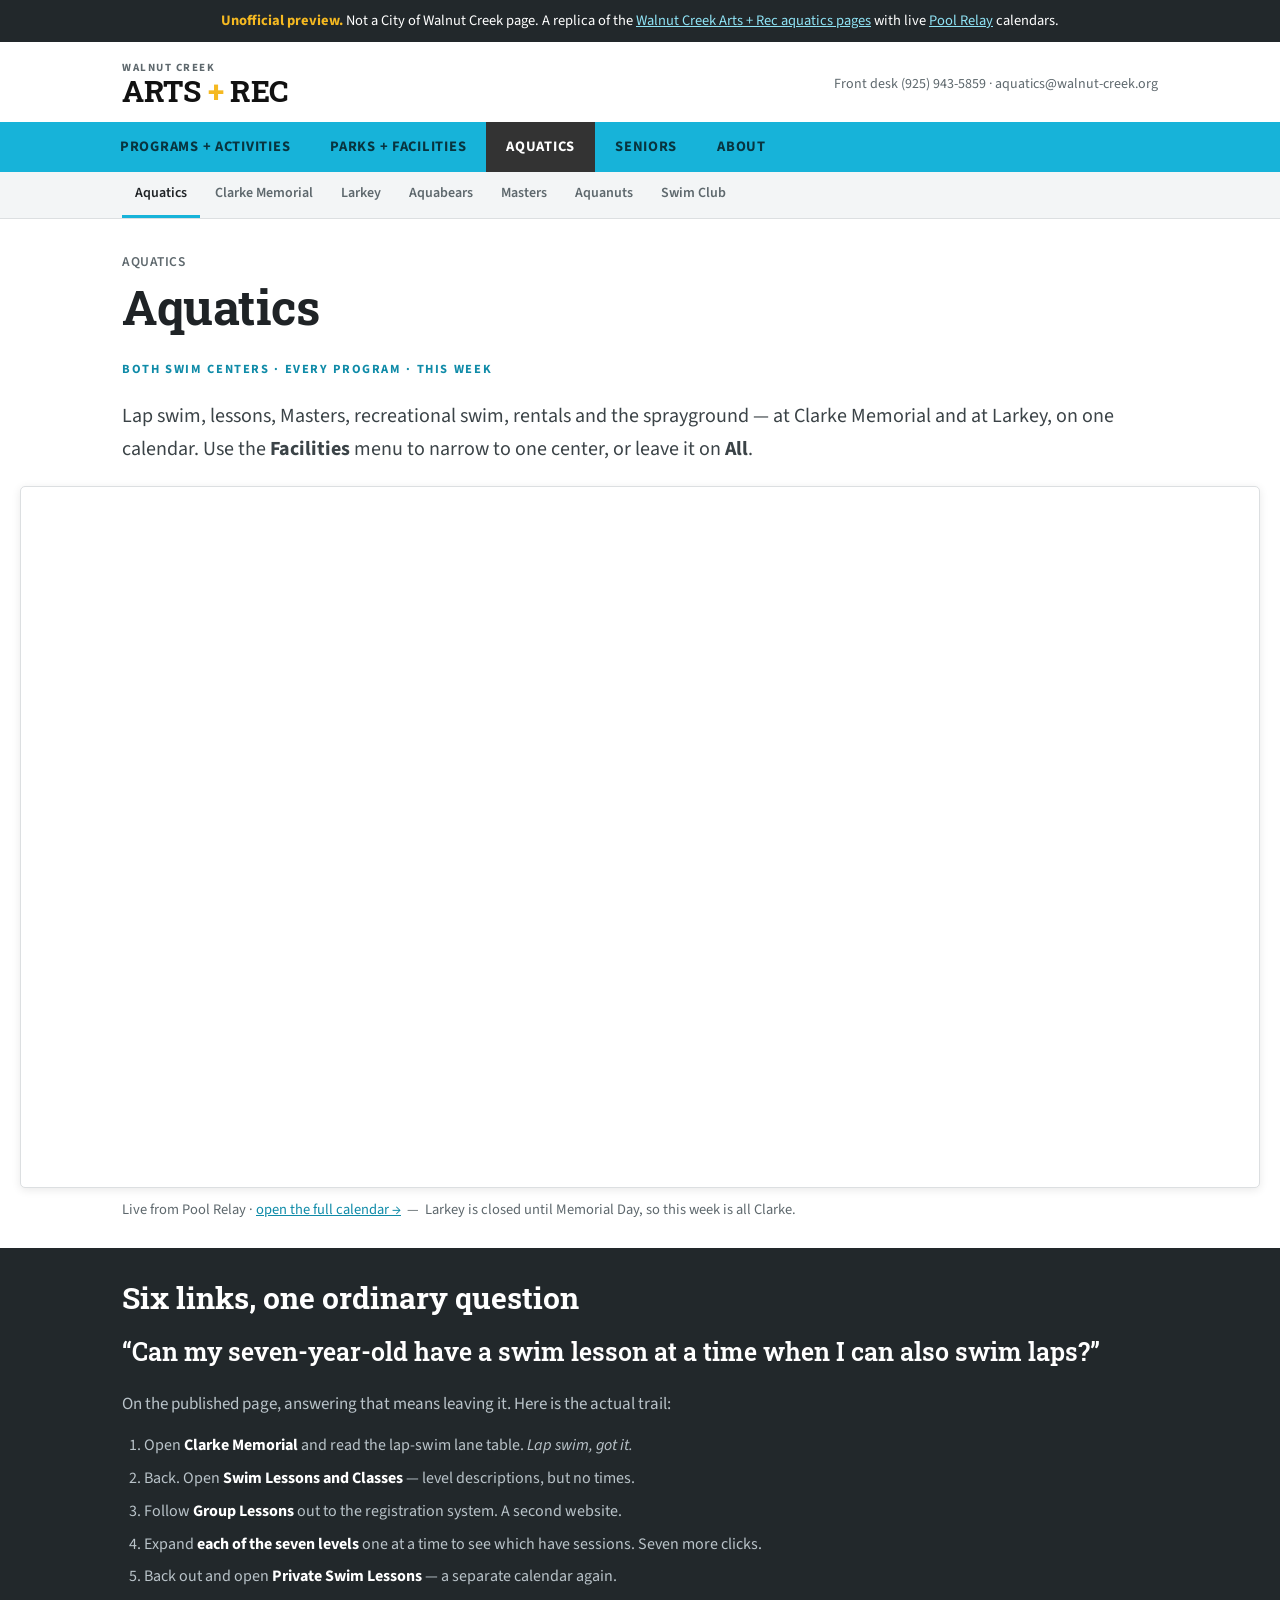
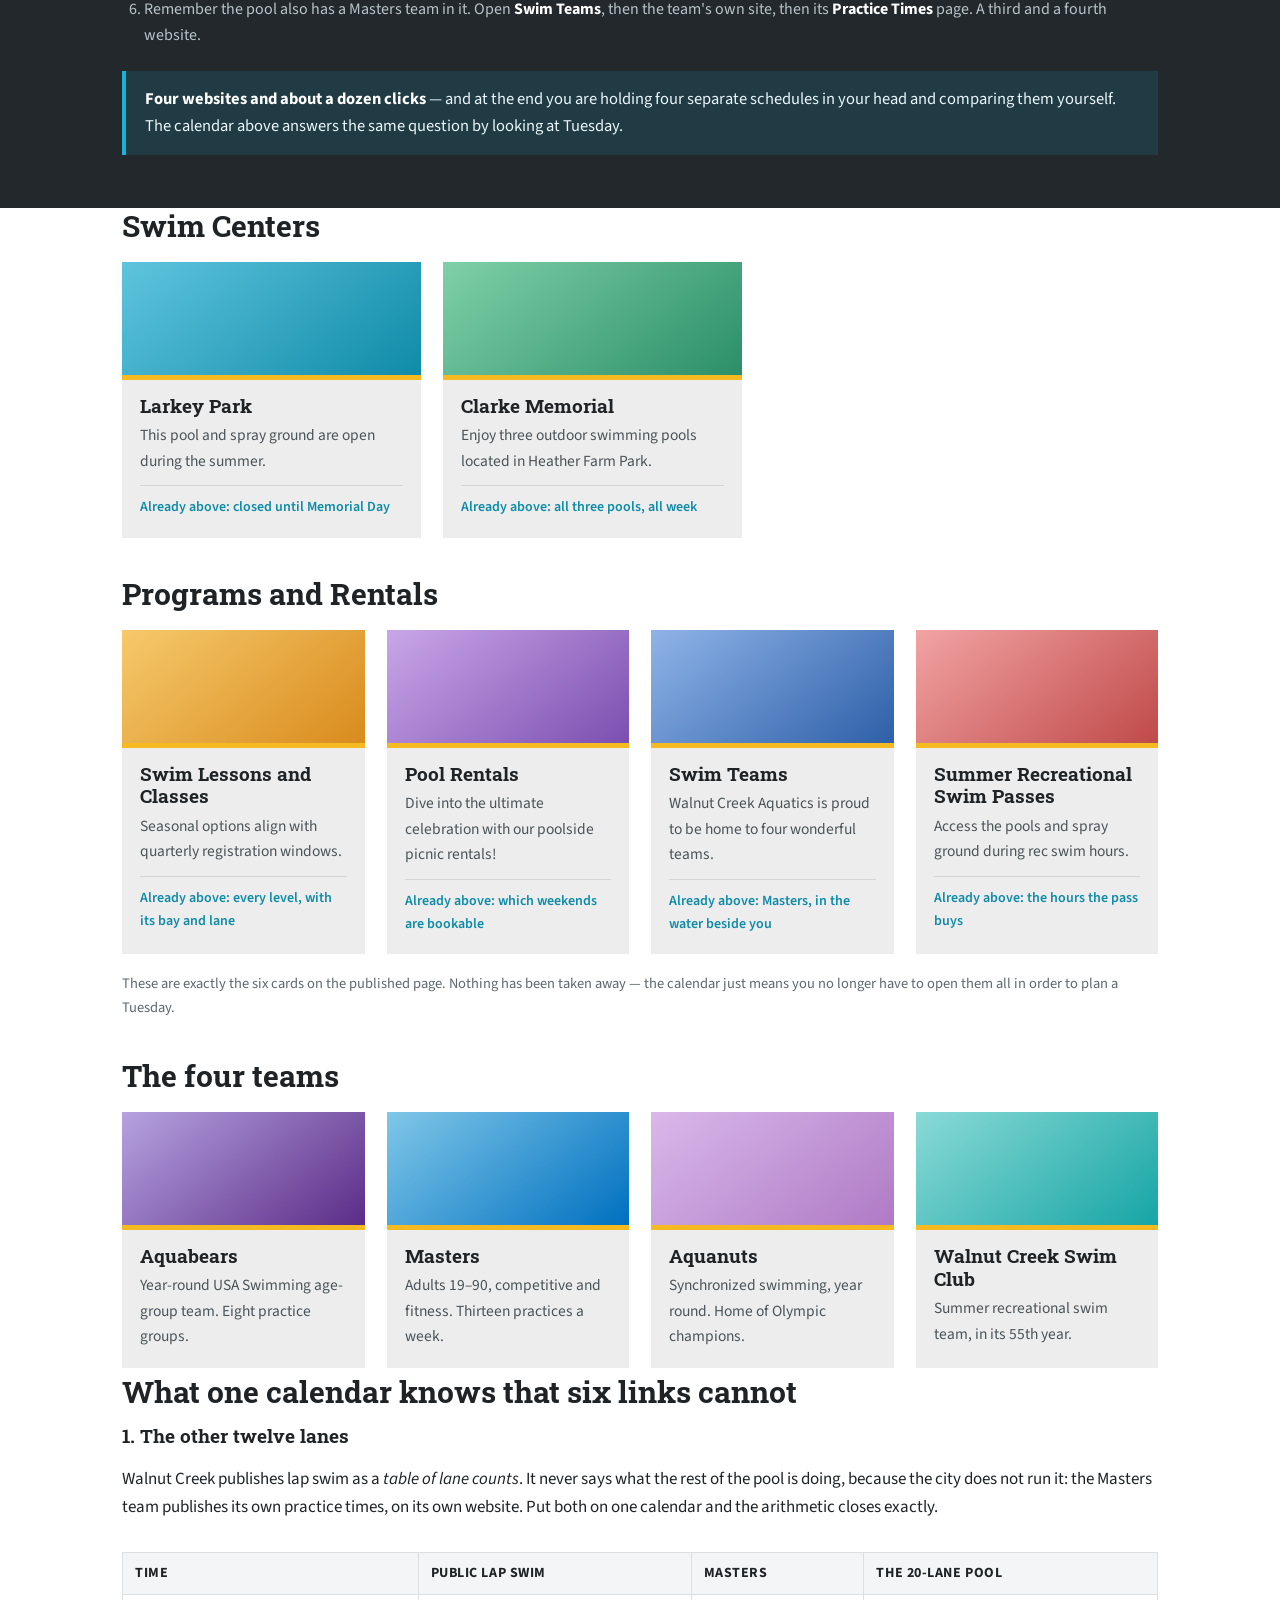
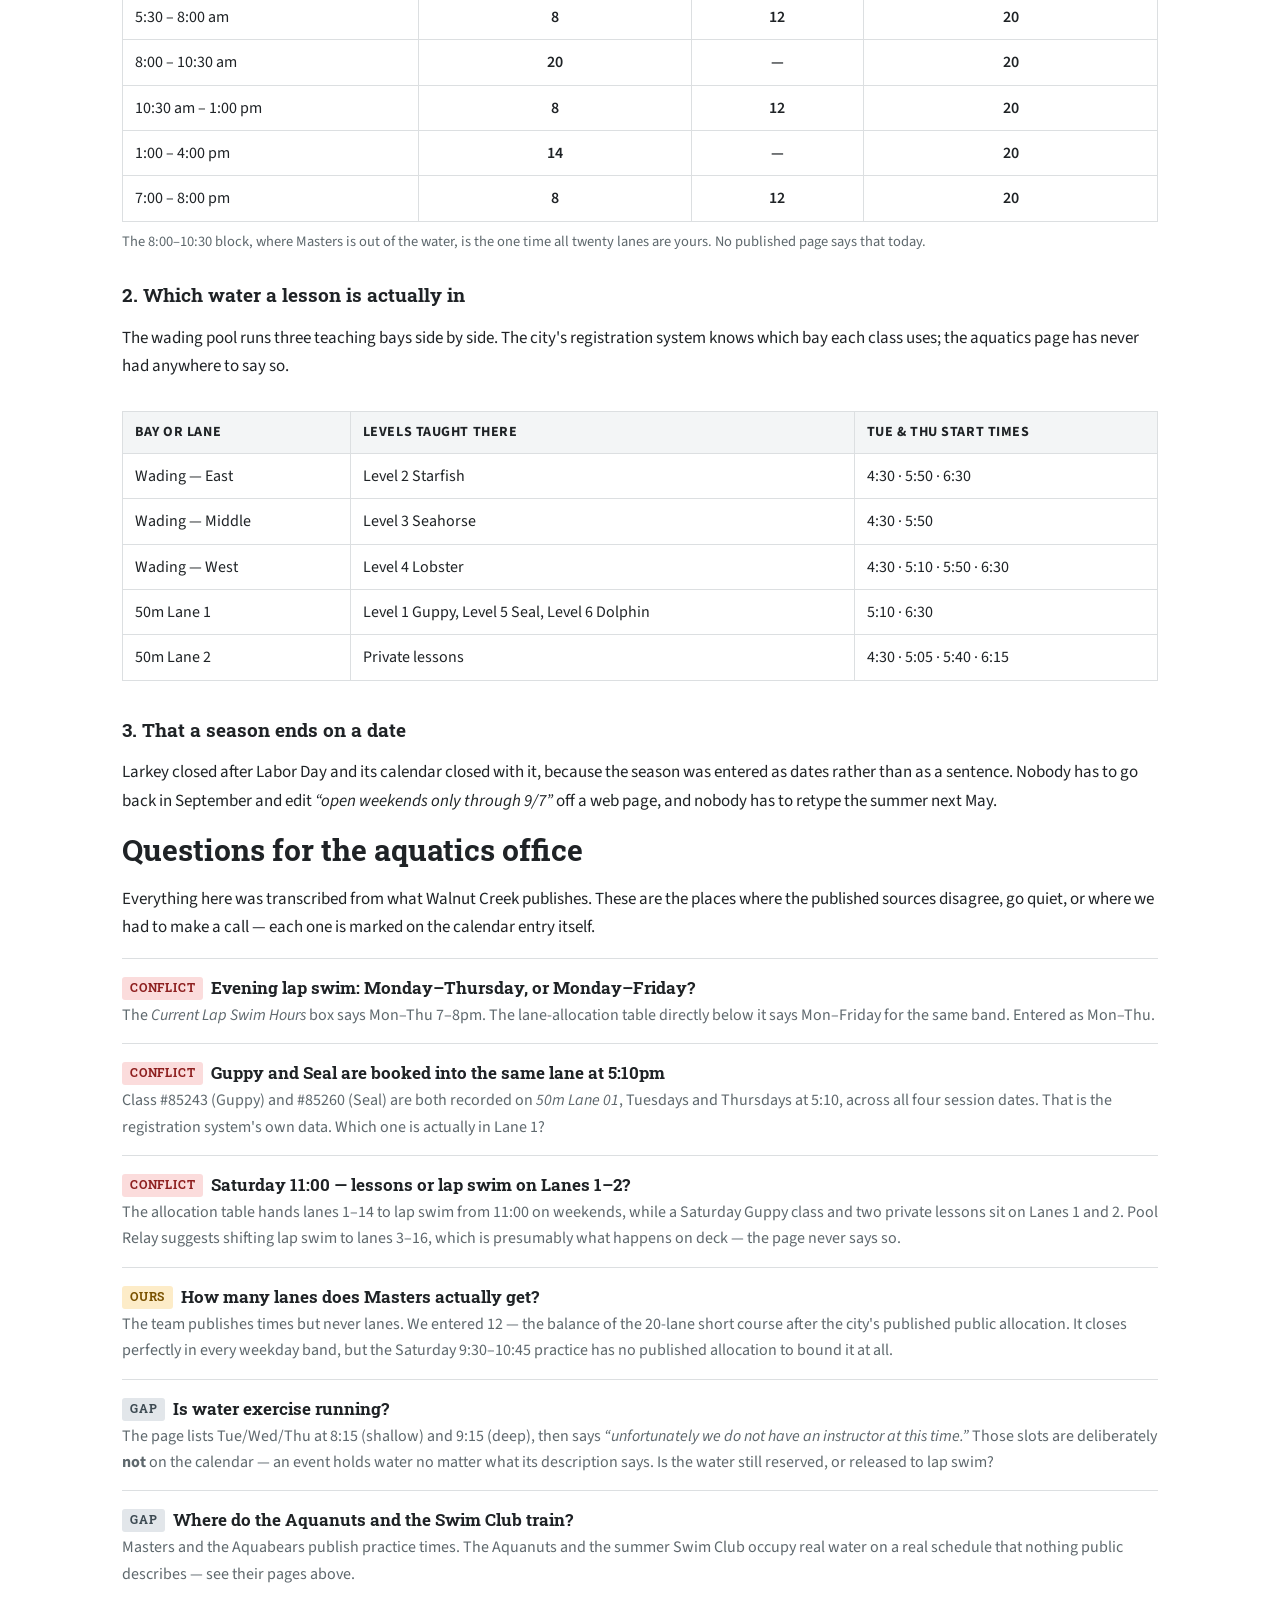
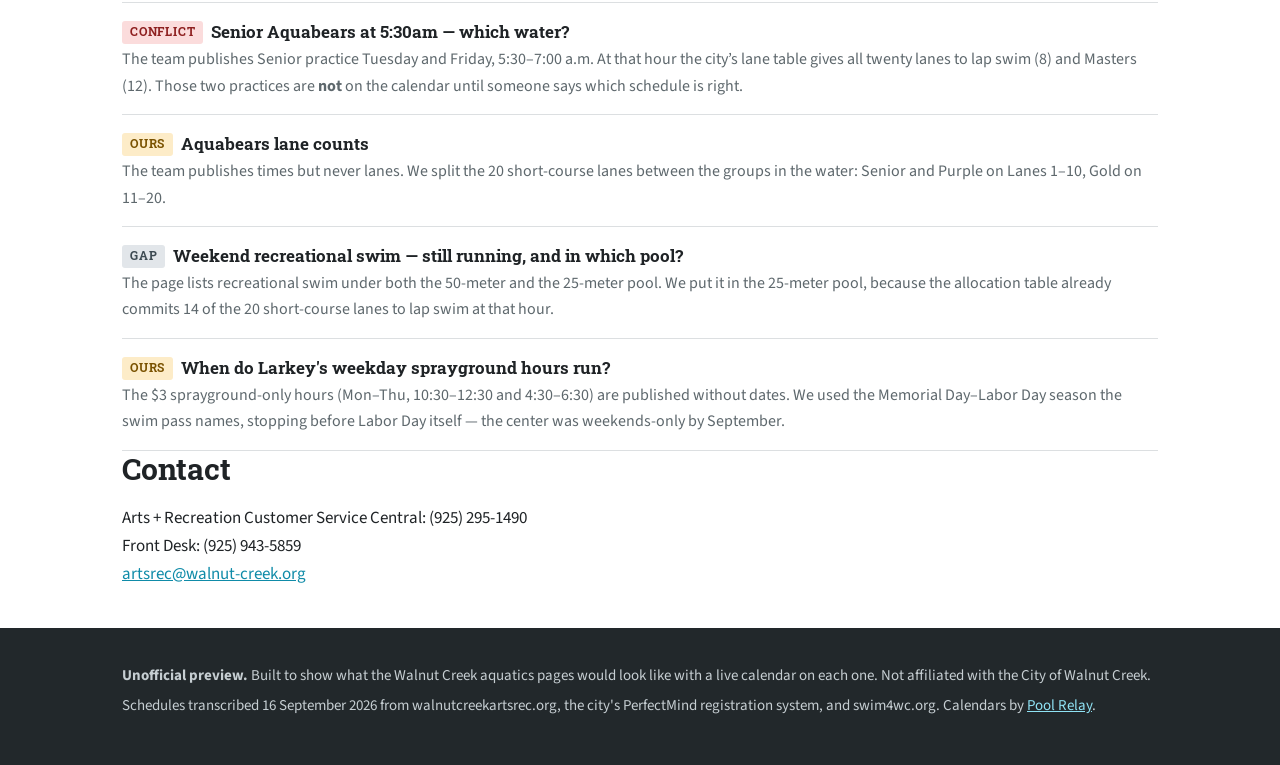
==== commit 1b933d5e: "Aquabears practices are on the calendar now; say so, and word the heater dates to outlast them The t" ====
--- a/index.html
+++ b/index.html
@@ -1,9 +1,7 @@
 <!DOCTYPE html>
 <!--
   UNOFFICIAL PREVIEW. Not a City of Walnut Creek website.
-  A replica of https://www.walnutcreekartsrec.org/aquatics — the aquatics hub page —
-  with one live Pool Relay calendar placed ABOVE the six links it would otherwise
-  take you four websites and a dozen clicks to read.
+  Generated by build.py — edit that, not this file.
 -->
 <html lang="en">
 <head>
@@ -15,133 +13,19 @@
 <link rel="preconnect" href="https://fonts.googleapis.com">
 <link rel="preconnect" href="https://fonts.gstatic.com" crossorigin>
 <link href="https://fonts.googleapis.com/css2?family=Roboto+Slab:wght@600;700&family=Source+Sans+3:ital,wght@0,400;0,600;0,700;1,400&display=swap" rel="stylesheet">
-<style>
-  :root{
-    --cyan:    #17b3d9;
-    --cyan-d:  #0f8ba8;
-    --charcoal:#333333;
-    --gold:    #f5b921;
-    --ink:     #1f2326;
-    --muted:   #5e686d;
-    --rule:    #dcdfe1;
-    --wash:    #f3f5f6;
-    --card:    #ededed;
-    --font:  "Source Sans 3", -apple-system, BlinkMacSystemFont, "Segoe UI", Helvetica, Arial, sans-serif;
-    --slab:  "Roboto Slab", Georgia, "Times New Roman", serif;
-  }
-  *,*::before,*::after{ box-sizing:border-box }
-  html{ -webkit-text-size-adjust:100% }
-  body{ margin:0; background:#fff; color:var(--ink); font-family:var(--font); font-size:17px; line-height:1.65 }
-  img{ max-width:100%; display:block }
-  a{ color:var(--cyan-d) }
-  h1,h2,h3{ font-family:var(--slab); line-height:1.2; margin:0 0 .5em }
-  h1{ font-size:clamp(32px,6vw,52px); letter-spacing:-.01em }
-  h2{ font-size:clamp(22px,3.4vw,30px); margin-top:0 }
-  h3{ font-size:19px }
-  .wrap{ max-width:1080px; margin:0 auto; padding:0 22px }
-
-  .ribbon{ background:#22282b; color:#fff; font-size:14.5px; line-height:1.55;
-    padding:10px 20px; text-align:center }
-  .ribbon b{ color:var(--gold) }
-  .ribbon a{ color:#8fe3f5 }
-
-  .brandbar{ padding:20px 0 16px }
-  .brandbar .inner{ display:flex; align-items:center; gap:14px; flex-wrap:wrap }
-  .mark{ font-family:var(--slab); font-weight:700; letter-spacing:-.01em;
-    font-size:30px; line-height:1; color:#111 }
-  .mark .city{ display:block; font-family:var(--font); font-weight:700; font-size:11px;
-    letter-spacing:.14em; color:var(--muted); margin-bottom:3px }
-  .mark .plus{ color:var(--gold) }
-  .brandbar .tel{ margin-left:auto; font-size:14px; color:var(--muted) }
-
-  nav.main{ background:var(--cyan) }
-  nav.main ul{ list-style:none; margin:0 auto; padding:0; display:flex; flex-wrap:wrap;
-    max-width:1080px }
-  nav.main a{ display:block; padding:13px 20px; color:#08343f; text-decoration:none;
-    font-weight:700; font-size:14.5px; letter-spacing:.05em; text-transform:uppercase }
-  nav.main a:hover{ background:rgba(255,255,255,.28) }
-  nav.main .on a{ background:var(--charcoal); color:#fff }
-
-  section{ padding:14px 0 36px }
-  .lead{ font-size:20px; color:#3b4347 }
-
-  /* ── The hero calendar ─────────────────────────────────────────────────── */
-  .hero{ padding-top:24px }
-  .kicker{ font-family:var(--font); font-weight:700; font-size:12.5px; letter-spacing:.13em;
-    text-transform:uppercase; color:var(--cyan-d); margin:0 0 6px }
-  /* A week of twenty lanes needs more width than a column of prose does, so the
-     calendar breaks out of the text measure and centers on the viewport. */
-  .cal{ border:1px solid var(--rule); border-radius:5px; overflow:hidden;
-    box-shadow:0 2px 10px rgba(0,0,0,.09); background:#fff; margin:20px 0 10px;
-    position:relative; left:50%; transform:translateX(-50%);
-    width:min(1460px, calc(100vw - 40px)) }
-  .cal iframe{ width:100%; height:700px; border:0; display:block }
-  .capt{ font-size:14.5px; color:var(--muted); margin:0 0 26px }
-
-  /* ── The click trail ───────────────────────────────────────────────────── */
-  .trail{ background:#22282b; color:#e6ebee; padding:32px 0 36px }
-  .trail h2{ color:#fff }
-  .trail .q{ font-family:var(--slab); font-size:clamp(19px,2.6vw,25px); color:#fff;
-    margin:0 0 18px; font-weight:600 }
-  .trail ol{ margin:0; padding-left:22px; color:#b9c3c9; font-size:16px }
-  .trail ol li{ margin:.4em 0 }
-  .trail b{ color:#fff }
-  .trail .answer{ margin-top:22px; padding:15px 19px; background:rgba(23,179,217,.14);
-    border-left:4px solid var(--cyan); color:#eaf6fa; font-size:16.5px }
-
-  /* ── The card grid, as on the real page ────────────────────────────────── */
-  .cards{ display:grid; grid-template-columns:repeat(auto-fit,minmax(232px,1fr)); gap:22px;
-    margin:18px 0 6px }
-  .cards.pair{ grid-template-columns:repeat(auto-fit,minmax(260px,1fr)); max-width:620px }
-  .card{ background:var(--card); display:flex; flex-direction:column }
-  .card .pic{ height:118px; background:linear-gradient(140deg,#5fc4dd,#0f8ba8);
-    border-bottom:5px solid var(--gold) }
-  .card .pic.b{ background:linear-gradient(140deg,#7fd0a8,#2b8f68) }
-  .card .pic.c{ background:linear-gradient(140deg,#f6c96b,#d98b1d) }
-  .card .pic.d{ background:linear-gradient(140deg,#c9a6e8,#7b4fb0) }
-  .card .pic.e{ background:linear-gradient(140deg,#8fb4e8,#2e5fa8) }
-  .card .pic.f{ background:linear-gradient(140deg,#f2a3a3,#c04a4a) }
-  .card .body{ padding:15px 18px 18px }
-  .card h3{ margin:0 0 .3em; font-size:19px }
-  .card p{ margin:0; font-size:15.5px; color:#4a5459 }
-  .card .already{ margin-top:11px; padding-top:10px; border-top:1px solid #d6d6d6;
-    font-size:14px; color:var(--cyan-d); font-weight:600 }
-
-  table.sched{ width:100%; border-collapse:collapse; margin:14px 0 8px; font-size:16px }
-  table.sched th, table.sched td{ border:1px solid var(--rule); padding:9px 12px; text-align:left }
-  table.sched th{ background:var(--wash); font-weight:700; font-size:14px;
-    text-transform:uppercase; letter-spacing:.04em }
-  table.sched td.n{ text-align:center; font-variant-numeric:tabular-nums; font-weight:600 }
-  .scroller{ overflow-x:auto }
-
-  .qa{ margin:0; padding:0; list-style:none }
-  .qa li{ border-top:1px solid var(--rule); padding:15px 0 }
-  .qa li:last-child{ border-bottom:1px solid var(--rule) }
-  .qa .q{ font-weight:700; font-family:var(--slab) }
-  .qa .a{ color:var(--muted); font-size:16px }
-  .tag{ display:inline-block; font-size:11.5px; font-weight:700; letter-spacing:.07em;
-    text-transform:uppercase; padding:2px 8px; border-radius:3px; vertical-align:2px;
-    margin-right:8px }
-  .tag.ours{ background:#fdecc8; color:#7a5200 }
-  .tag.clash{ background:#fbdcdc; color:#8e2020 }
-  .tag.gap{ background:#e2e6ea; color:#3d4a52 }
-
-  footer{ background:#22282b; color:#c6ced2; margin-top:40px; padding:30px 0 40px; font-size:15px }
-  footer a{ color:#8fe3f5 }
-  footer .wrap > p{ margin:.4em 0 }
-</style>
+<link rel="stylesheet" href="style.css">
 </head>
 <body>
 
 <div class="ribbon">
   <b>Unofficial preview.</b> Not a City of Walnut Creek page. A replica of the
-  <a href="https://www.walnutcreekartsrec.org/aquatics" target="_blank" rel="noopener">Walnut Creek Arts&nbsp;+&nbsp;Rec aquatics page</a>
-  with one live <a href="https://www.poolrelay.com" target="_blank" rel="noopener">Pool&nbsp;Relay</a> calendar above the links.
+  <a href="https://www.walnutcreekartsrec.org/aquatics" target="_blank" rel="noopener">Walnut Creek Arts&nbsp;+&nbsp;Rec aquatics pages</a>
+  with live <a href="https://www.poolrelay.com" target="_blank" rel="noopener">Pool&nbsp;Relay</a> calendars.
 </div>
 
 <header class="brandbar">
   <div class="wrap inner">
-    <div class="mark"><span class="city">WALNUT CREEK</span>ARTS <span class="plus">+</span> REC</div>
+    <a class="mark" href="index.html"><span class="city">WALNUT CREEK</span>ARTS <span class="plus">+</span> REC</a>
     <div class="tel">Front desk (925)&nbsp;943-5859 &middot; aquatics@walnut-creek.org</div>
   </div>
 </header>
@@ -150,14 +34,26 @@
   <ul>
     <li><a href="https://www.walnutcreekartsrec.org/programs-activities" target="_blank" rel="noopener">Programs + Activities</a></li>
     <li><a href="https://www.walnutcreekartsrec.org/parks-facilities" target="_blank" rel="noopener">Parks + Facilities</a></li>
-    <li class="on"><a href="#">Aquatics</a></li>
+    <li class="on"><a href="index.html">Aquatics</a></li>
     <li><a href="https://www.walnutcreekartsrec.org/seniors" target="_blank" rel="noopener">Seniors</a></li>
     <li><a href="https://www.walnutcreekartsrec.org/about" target="_blank" rel="noopener">About</a></li>
   </ul>
 </nav>
 
-<!-- ── The calendar, above everything ───────────────────────────────────── -->
+<nav class="sub">
+  <ul>
+    <li class="on"><a href="index.html">Aquatics</a></li>
+    <li><a href="clarke.html">Clarke Memorial</a></li>
+    <li><a href="larkey.html">Larkey</a></li>
+    <li><a href="aquabears.html">Aquabears</a></li>
+    <li><a href="masters.html">Masters</a></li>
+    <li><a href="aquanuts.html">Aquanuts</a></li>
+    <li><a href="wcsc.html">Swim Club</a></li>
+  </ul>
+</nav>
+
 <section class="wrap hero">
+  <div class="crumb">Aquatics</div>
   <h1>Aquatics</h1>
   <p class="kicker">Both swim centers &middot; every program &middot; this week</p>
   <p class="lead">Lap swim, lessons, Masters, recreational swim, rentals and the sprayground &mdash;
@@ -169,18 +65,17 @@
             title="Walnut Creek Aquatics — everything, both swim centers" loading="lazy"></iframe>
   </div>
   <p class="capt">Live from Pool Relay &middot;
-    <a href="https://www.poolrelay.com/v/HCHCA8lwePKxAf6EXfIB3H" target="_blank" rel="noopener">open the full calendar &rarr;</a>
-    &nbsp;&mdash;&nbsp; Larkey is closed until Memorial Day, so this week is all Clarke.
+    <a href="https://www.poolrelay.com/v/HCHCA8lwePKxAf6EXfIB3H" target="_blank" rel="noopener">open the full calendar &rarr;</a> &nbsp;&mdash;&nbsp; Larkey is closed until Memorial Day, so this week is all Clarke.
   </p>
-</section>
-
-<!-- ── The argument ─────────────────────────────────────────────────────── -->
+
+</section>
+
 <div class="trail">
   <div class="wrap">
     <h2>Six links, one ordinary question</h2>
     <p class="q">&ldquo;Can my seven-year-old have a swim lesson at a time when I can also swim laps?&rdquo;</p>
-    <p style="color:#b9c3c9;margin:0 0 14px">On the published page, answering that means leaving it.
-    Here is the actual trail:</p>
+    <p style="margin:0 0 14px">On the published page, answering that means leaving it. Here is the
+    actual trail:</p>
     <ol>
       <li>Open <b>Clarke Memorial</b> and read the lap-swim lane table. <i>Lap swim, got it.</i></li>
       <li>Back. Open <b>Swim Lessons and Classes</b> &mdash; level descriptions, but no times.</li>
@@ -196,78 +91,98 @@
   </div>
 </div>
 
-<!-- ── The real page's links, kept ──────────────────────────────────────── -->
 <section class="wrap">
   <h2>Swim Centers</h2>
   <div class="cards pair">
-    <div class="card">
+    <a class="card" href="larkey.html">
       <div class="pic"></div>
       <div class="body">
         <h3>Larkey Park</h3>
         <p>This pool and spray ground are open during the summer.</p>
         <div class="already">Already above: closed until Memorial Day</div>
       </div>
-    </div>
-    <div class="card">
+    </a>
+    <a class="card" href="clarke.html">
       <div class="pic b"></div>
       <div class="body">
         <h3>Clarke Memorial</h3>
         <p>Enjoy three outdoor swimming pools located in Heather Farm Park.</p>
         <div class="already">Already above: all three pools, all week</div>
       </div>
-    </div>
+    </a>
   </div>
 
   <h2 style="margin-top:38px">Programs and Rentals</h2>
   <div class="cards">
-    <div class="card">
+    <a class="card" href="clarke.html#lessons">
       <div class="pic c"></div>
       <div class="body">
         <h3>Swim Lessons and Classes</h3>
         <p>Seasonal options align with quarterly registration windows.</p>
         <div class="already">Already above: every level, with its bay and lane</div>
       </div>
-    </div>
-    <div class="card">
+    </a>
+    <a class="card" href="clarke.html#rentals">
       <div class="pic d"></div>
       <div class="body">
         <h3>Pool Rentals</h3>
         <p>Dive into the ultimate celebration with our poolside picnic rentals!</p>
         <div class="already">Already above: which weekends are bookable</div>
       </div>
-    </div>
-    <div class="card">
+    </a>
+    <a class="card" href="masters.html">
       <div class="pic e"></div>
       <div class="body">
         <h3>Swim Teams</h3>
         <p>Walnut Creek Aquatics is proud to be home to four wonderful teams.</p>
         <div class="already">Already above: Masters, in the water beside you</div>
       </div>
-    </div>
-    <div class="card">
+    </a>
+    <a class="card" href="larkey.html#passes">
       <div class="pic f"></div>
       <div class="body">
         <h3>Summer Recreational Swim Passes</h3>
         <p>Access the pools and spray ground during rec swim hours.</p>
         <div class="already">Already above: the hours the pass buys</div>
       </div>
-    </div>
+    </a>
   </div>
   <p class="capt" style="margin-top:18px">These are exactly the six cards on the published page.
   Nothing has been taken away &mdash; the calendar just means you no longer have to open them all in
   order to plan a Tuesday.</p>
-</section>
-
-<!-- ── What the calendar knows that the links don't ─────────────────────── -->
+
+  <h2 style="margin-top:38px">The four teams</h2>
+  <div class="cards">
+    <a class="card" href="aquabears.html">
+      <div class="pic g"></div>
+      <div class="body"><h3>Aquabears</h3>
+      <p>Year-round USA Swimming age-group team. Eight practice groups.</p></div>
+    </a>
+    <a class="card" href="masters.html">
+      <div class="pic h"></div>
+      <div class="body"><h3>Masters</h3>
+      <p>Adults 19&ndash;90, competitive and fitness. Thirteen practices a week.</p></div>
+    </a>
+    <a class="card" href="aquanuts.html">
+      <div class="pic i"></div>
+      <div class="body"><h3>Aquanuts</h3>
+      <p>Synchronized swimming, year round. Home of Olympic champions.</p></div>
+    </a>
+    <a class="card" href="wcsc.html">
+      <div class="pic j"></div>
+      <div class="body"><h3>Walnut Creek Swim Club</h3>
+      <p>Summer recreational swim team, in its 55th year.</p></div>
+    </a>
+  </div>
+</section>
+
 <section class="wrap">
   <h2>What one calendar knows that six links cannot</h2>
 
   <h3>1. The other twelve lanes</h3>
-  <p>Walnut Creek publishes lap swim as a <em>table of lane counts</em> &mdash; 8 lanes, then 20, then
-  8, then 14. It never says what the rest of the pool is doing, because the city does not run it: the
-  Masters team publishes its own practice times, on its own website. Put both on one calendar and the
-  arithmetic closes exactly.</p>
-
+  <p>Walnut Creek publishes lap swim as a <em>table of lane counts</em>. It never says what the rest of
+  the pool is doing, because the city does not run it: the Masters team publishes its own practice
+  times, on its own website. Put both on one calendar and the arithmetic closes exactly.</p>
   <div class="scroller">
   <table class="sched">
     <thead><tr><th>Time</th><th>Public lap swim</th><th>Masters</th><th>The 20-lane pool</th></tr></thead>
@@ -275,17 +190,18 @@
       <tr><td>5:30 &ndash; 8:00 am</td><td class="n">8</td><td class="n">12</td><td class="n">20</td></tr>
       <tr><td>8:00 &ndash; 10:30 am</td><td class="n">20</td><td class="n">&mdash;</td><td class="n">20</td></tr>
       <tr><td>10:30 am &ndash; 1:00 pm</td><td class="n">8</td><td class="n">12</td><td class="n">20</td></tr>
+      <tr><td>1:00 &ndash; 4:00 pm</td><td class="n">14</td><td class="n">&mdash;</td><td class="n">20</td></tr>
       <tr><td>7:00 &ndash; 8:00 pm</td><td class="n">8</td><td class="n">12</td><td class="n">20</td></tr>
     </tbody>
   </table>
   </div>
+
   <p class="capt">The 8:00&ndash;10:30 block, where Masters is out of the water, is the one time all
   twenty lanes are yours. No published page says that today.</p>
 
   <h3 style="margin-top:30px">2. Which water a lesson is actually in</h3>
   <p>The wading pool runs three teaching bays side by side. The city's registration system knows which
   bay each class uses; the aquatics page has never had anywhere to say so.</p>
-
   <div class="scroller">
   <table class="sched">
     <thead><tr><th>Bay or lane</th><th>Levels taught there</th><th>Tue &amp; Thu start times</th></tr></thead>
@@ -299,27 +215,14 @@
   </table>
   </div>
 
+
   <h3 style="margin-top:30px">3. That a season ends on a date</h3>
   <p>Larkey closed after Labor Day and its calendar closed with it, because the season was entered as
   dates rather than as a sentence. Nobody has to go back in September and edit
   <em>&ldquo;open weekends only through 9/7&rdquo;</em> off a web page, and nobody has to retype the
-  summer next May &mdash; recreational swim, the $3 sprayground hours, the picnic rentals and the
-  private sprayground hour are already there, waiting.</p>
-
-  <div class="scroller">
-  <table class="sched">
-    <thead><tr><th>Larkey, in season</th><th>When</th><th>Where</th></tr></thead>
-    <tbody>
-      <tr><td>Recreational swim &amp; sprayground</td><td>Sat &amp; Sun, 12:00&ndash;5:00 pm</td><td>Main Pool + Sprayground</td></tr>
-      <tr><td>Sprayground only &mdash; $3</td><td>Mon&ndash;Thu, 10:30&ndash;12:30 and 4:30&ndash;6:30</td><td>Sprayground</td></tr>
-      <tr><td>Picnic rentals</td><td>Summer weekends, 13 June &ndash; 9 August</td><td>Picnic Area</td></tr>
-      <tr><td>Private sprayground rental</td><td>Summer weekends, 10:30&ndash;11:30 am</td><td>Sprayground, exclusive</td></tr>
-    </tbody>
-  </table>
-  </div>
-</section>
-
-<!-- ── Findings ─────────────────────────────────────────────────────────── -->
+  summer next May.</p>
+</section>
+
 <section class="wrap">
   <h2>Questions for the aquatics office</h2>
   <p>Everything here was transcribed from what Walnut Creek publishes. These are the places where the
@@ -361,12 +264,21 @@
       description says. Is the water still reserved, or released to lap swim?</div>
     </li>
     <li>
-      <div class="q"><span class="tag gap">Gap</span>Where do the other three teams train?</div>
-      <div class="a">Walnut Creek Aquatics is home to the <strong>Aquabears</strong> (eight practice
-      groups, &ldquo;practices daily at Clarke&rdquo;), <strong>Masters</strong>, the
-      <strong>Aquanuts</strong> (who hold the 25-meter pool year round for synchro) and the summer
-      <strong>Swim Club</strong>. Only Masters publishes practice times. The other three occupy real
-      water on a real schedule that nothing public describes.</div>
+      <div class="q"><span class="tag gap">Gap</span>Where do the Aquanuts and the Swim Club train?</div>
+      <div class="a">Masters and the Aquabears publish practice times. The Aquanuts and the summer
+      Swim Club occupy real water on a real schedule that nothing public describes &mdash; see their
+      pages above.</div>
+    </li>
+    <li>
+      <div class="q"><span class="tag clash">Conflict</span>Senior Aquabears at 5:30am &mdash; which water?</div>
+      <div class="a">The team publishes Senior practice Tuesday and Friday, 5:30&ndash;7:00&nbsp;a.m. At that
+      hour the city&rsquo;s lane table gives all twenty lanes to lap swim (8) and Masters (12). Those two
+      practices are <strong>not</strong> on the calendar until someone says which schedule is right.</div>
+    </li>
+    <li>
+      <div class="q"><span class="tag ours">Ours</span>Aquabears lane counts</div>
+      <div class="a">The team publishes times but never lanes. We split the 20 short-course lanes between
+      the groups in the water: Senior and Purple on Lanes 1&ndash;10, Gold on 11&ndash;20.</div>
     </li>
     <li>
       <div class="q"><span class="tag gap">Gap</span>Weekend recreational swim &mdash; still running, and in which pool?</div>
@@ -391,12 +303,13 @@
   <a href="mailto:artsrec@walnut-creek.org">artsrec@walnut-creek.org</a></p>
 </section>
 
+
 <footer>
   <div class="wrap">
-    <p><strong>Unofficial preview.</strong> Built to show what the Walnut Creek aquatics page would
-    look like with one live calendar above its links. Not affiliated with the City of Walnut Creek.</p>
+    <p><strong>Unofficial preview.</strong> Built to show what the Walnut Creek aquatics pages would
+    look like with a live calendar on each one. Not affiliated with the City of Walnut Creek.</p>
     <p>Schedules transcribed 16 September 2026 from walnutcreekartsrec.org, the city's PerfectMind
-    registration system, and swim4wc.org. Calendar by
+    registration system, and swim4wc.org. Calendars by
     <a href="https://www.poolrelay.com" target="_blank" rel="noopener">Pool Relay</a>.</p>
   </div>
 </footer>
--- a/style.css
+++ b/style.css
@@ -0,0 +1,140 @@
+/* Walnut Creek Arts + Rec — Pool Relay preview.
+   Shared by the hub page, both facility pages and the four team pages. */
+
+:root{
+  --cyan:    #17b3d9;
+  --cyan-d:  #0f8ba8;
+  --charcoal:#333333;
+  --gold:    #f5b921;
+  --ink:     #1f2326;
+  --muted:   #5e686d;
+  --rule:    #dcdfe1;
+  --wash:    #f3f5f6;
+  --card:    #ededed;
+  --font:  "Source Sans 3", -apple-system, BlinkMacSystemFont, "Segoe UI", Helvetica, Arial, sans-serif;
+  --slab:  "Roboto Slab", Georgia, "Times New Roman", serif;
+}
+*,*::before,*::after{ box-sizing:border-box }
+html{ -webkit-text-size-adjust:100% }
+body{ margin:0; background:#fff; color:var(--ink); font-family:var(--font); font-size:17px; line-height:1.65 }
+img{ max-width:100%; display:block }
+a{ color:var(--cyan-d) }
+h1,h2,h3{ font-family:var(--slab); line-height:1.2; margin:0 0 .5em }
+h1{ font-size:clamp(30px,5.4vw,48px); letter-spacing:-.01em }
+h2{ font-size:clamp(22px,3.4vw,30px); margin-top:0 }
+h3{ font-size:19px }
+.wrap{ max-width:1080px; margin:0 auto; padding:0 22px }
+
+.ribbon{ background:#22282b; color:#fff; font-size:14.5px; line-height:1.55;
+  padding:10px 20px; text-align:center }
+.ribbon b{ color:var(--gold) }
+.ribbon a{ color:#8fe3f5 }
+
+.brandbar{ padding:20px 0 16px }
+.brandbar .inner{ display:flex; align-items:center; gap:14px; flex-wrap:wrap }
+.mark{ font-family:var(--slab); font-weight:700; letter-spacing:-.01em;
+  font-size:30px; line-height:1; color:#111; text-decoration:none }
+.mark .city{ display:block; font-family:var(--font); font-weight:700; font-size:11px;
+  letter-spacing:.14em; color:var(--muted); margin-bottom:3px }
+.mark .plus{ color:var(--gold) }
+.brandbar .tel{ margin-left:auto; font-size:14px; color:var(--muted) }
+
+nav.main{ background:var(--cyan) }
+nav.main ul{ list-style:none; margin:0 auto; padding:0; display:flex; flex-wrap:wrap;
+  max-width:1080px }
+nav.main a{ display:block; padding:13px 20px; color:#08343f; text-decoration:none;
+  font-weight:700; font-size:14.5px; letter-spacing:.05em; text-transform:uppercase }
+nav.main a:hover{ background:rgba(255,255,255,.28) }
+nav.main .on a{ background:var(--charcoal); color:#fff }
+
+/* Sub-nav across the seven preview pages. */
+nav.sub{ border-bottom:1px solid var(--rule); background:var(--wash) }
+nav.sub ul{ list-style:none; margin:0 auto; padding:0 22px; display:flex; flex-wrap:wrap;
+  gap:2px; max-width:1080px }
+nav.sub a{ display:block; padding:10px 13px; text-decoration:none; color:var(--muted);
+  font-weight:600; font-size:14px; border-bottom:3px solid transparent }
+nav.sub a:hover{ color:var(--cyan-d) }
+nav.sub .on a{ color:var(--ink); border-bottom-color:var(--cyan) }
+
+.crumb{ font-size:13.5px; color:var(--muted); letter-spacing:.04em;
+  text-transform:uppercase; padding:22px 0 4px; font-weight:600 }
+.crumb a{ color:var(--muted) }
+
+section{ padding:14px 0 36px }
+.lead{ font-size:20px; color:#3b4347 }
+.kicker{ font-family:var(--font); font-weight:700; font-size:12.5px; letter-spacing:.13em;
+  text-transform:uppercase; color:var(--cyan-d); margin:0 0 6px }
+.hero{ padding-top:10px }
+
+/* A week of twenty lanes needs more width than a column of prose does, so the
+   calendars break out of the text measure and center on the viewport. */
+.cal{ border:1px solid var(--rule); border-radius:5px; overflow:hidden;
+  box-shadow:0 2px 10px rgba(0,0,0,.09); background:#fff; margin:20px 0 10px;
+  position:relative; left:50%; transform:translateX(-50%);
+  width:min(1460px, calc(100vw - 40px)) }
+.cal iframe{ width:100%; height:700px; border:0; display:block }
+.cal.short iframe{ height:560px }
+.capt{ font-size:14.5px; color:var(--muted); margin:0 0 26px }
+
+.note{ border:1px solid var(--rule); border-left:5px solid var(--cyan);
+  background:var(--wash); padding:16px 20px; margin:22px 0; font-size:16px }
+.note .hd{ font-weight:700; display:block; margin-bottom:.25em; font-family:var(--slab) }
+
+/* The dark band that carries a page's argument. */
+.trail{ background:#22282b; color:#e6ebee; padding:32px 0 36px }
+.trail h2{ color:#fff }
+.trail .q{ font-family:var(--slab); font-size:clamp(19px,2.6vw,25px); color:#fff;
+  margin:0 0 18px; font-weight:600 }
+.trail p{ color:#b9c3c9 }
+.trail ol, .trail ul{ margin:0; padding-left:22px; color:#b9c3c9; font-size:16px }
+.trail li{ margin:.4em 0 }
+.trail b, .trail strong{ color:#fff }
+.trail .answer{ margin-top:22px; padding:15px 19px; background:rgba(23,179,217,.14);
+  border-left:4px solid var(--cyan); color:#eaf6fa; font-size:16.5px }
+.trail .answer b{ color:#fff }
+
+.cards{ display:grid; grid-template-columns:repeat(auto-fit,minmax(232px,1fr)); gap:22px;
+  margin:18px 0 6px }
+.cards.pair{ grid-template-columns:repeat(auto-fit,minmax(260px,1fr)); max-width:620px }
+.card{ background:var(--card); display:flex; flex-direction:column;
+  color:inherit; text-decoration:none }
+a.card:hover{ box-shadow:0 2px 12px rgba(0,0,0,.14) }
+.card .pic{ height:118px; background:linear-gradient(140deg,#5fc4dd,#0f8ba8);
+  border-bottom:5px solid var(--gold) }
+.card .pic.b{ background:linear-gradient(140deg,#7fd0a8,#2b8f68) }
+.card .pic.c{ background:linear-gradient(140deg,#f6c96b,#d98b1d) }
+.card .pic.d{ background:linear-gradient(140deg,#c9a6e8,#7b4fb0) }
+.card .pic.e{ background:linear-gradient(140deg,#8fb4e8,#2e5fa8) }
+.card .pic.f{ background:linear-gradient(140deg,#f2a3a3,#c04a4a) }
+.card .pic.g{ background:linear-gradient(140deg,#b6a2e0,#5b2c87) }
+.card .pic.h{ background:linear-gradient(140deg,#7fc7e8,#0070c0) }
+.card .pic.i{ background:linear-gradient(140deg,#d9b8ea,#af7ac5) }
+.card .pic.j{ background:linear-gradient(140deg,#8adad6,#16a5a5) }
+.card .body{ padding:15px 18px 18px }
+.card h3{ margin:0 0 .3em; font-size:19px }
+.card p{ margin:0; font-size:15.5px; color:#4a5459 }
+.card .already{ margin-top:11px; padding-top:10px; border-top:1px solid #d6d6d6;
+  font-size:14px; color:var(--cyan-d); font-weight:600 }
+
+table.sched{ width:100%; border-collapse:collapse; margin:14px 0 8px; font-size:16px }
+table.sched th, table.sched td{ border:1px solid var(--rule); padding:9px 12px; text-align:left }
+table.sched th{ background:var(--wash); font-weight:700; font-size:14px;
+  text-transform:uppercase; letter-spacing:.04em }
+table.sched td.n{ text-align:center; font-variant-numeric:tabular-nums; font-weight:600 }
+.scroller{ overflow-x:auto }
+
+.qa{ margin:0; padding:0; list-style:none }
+.qa li{ border-top:1px solid var(--rule); padding:15px 0 }
+.qa li:last-child{ border-bottom:1px solid var(--rule) }
+.qa .q{ font-weight:700; font-family:var(--slab) }
+.qa .a{ color:var(--muted); font-size:16px }
+.tag{ display:inline-block; font-size:11.5px; font-weight:700; letter-spacing:.07em;
+  text-transform:uppercase; padding:2px 8px; border-radius:3px; vertical-align:2px;
+  margin-right:8px }
+.tag.ours{ background:#fdecc8; color:#7a5200 }
+.tag.clash{ background:#fbdcdc; color:#8e2020 }
+.tag.gap{ background:#e2e6ea; color:#3d4a52 }
+
+footer{ background:#22282b; color:#c6ced2; margin-top:40px; padding:30px 0 40px; font-size:15px }
+footer a{ color:#8fe3f5 }
+footer .wrap > p{ margin:.4em 0 }
